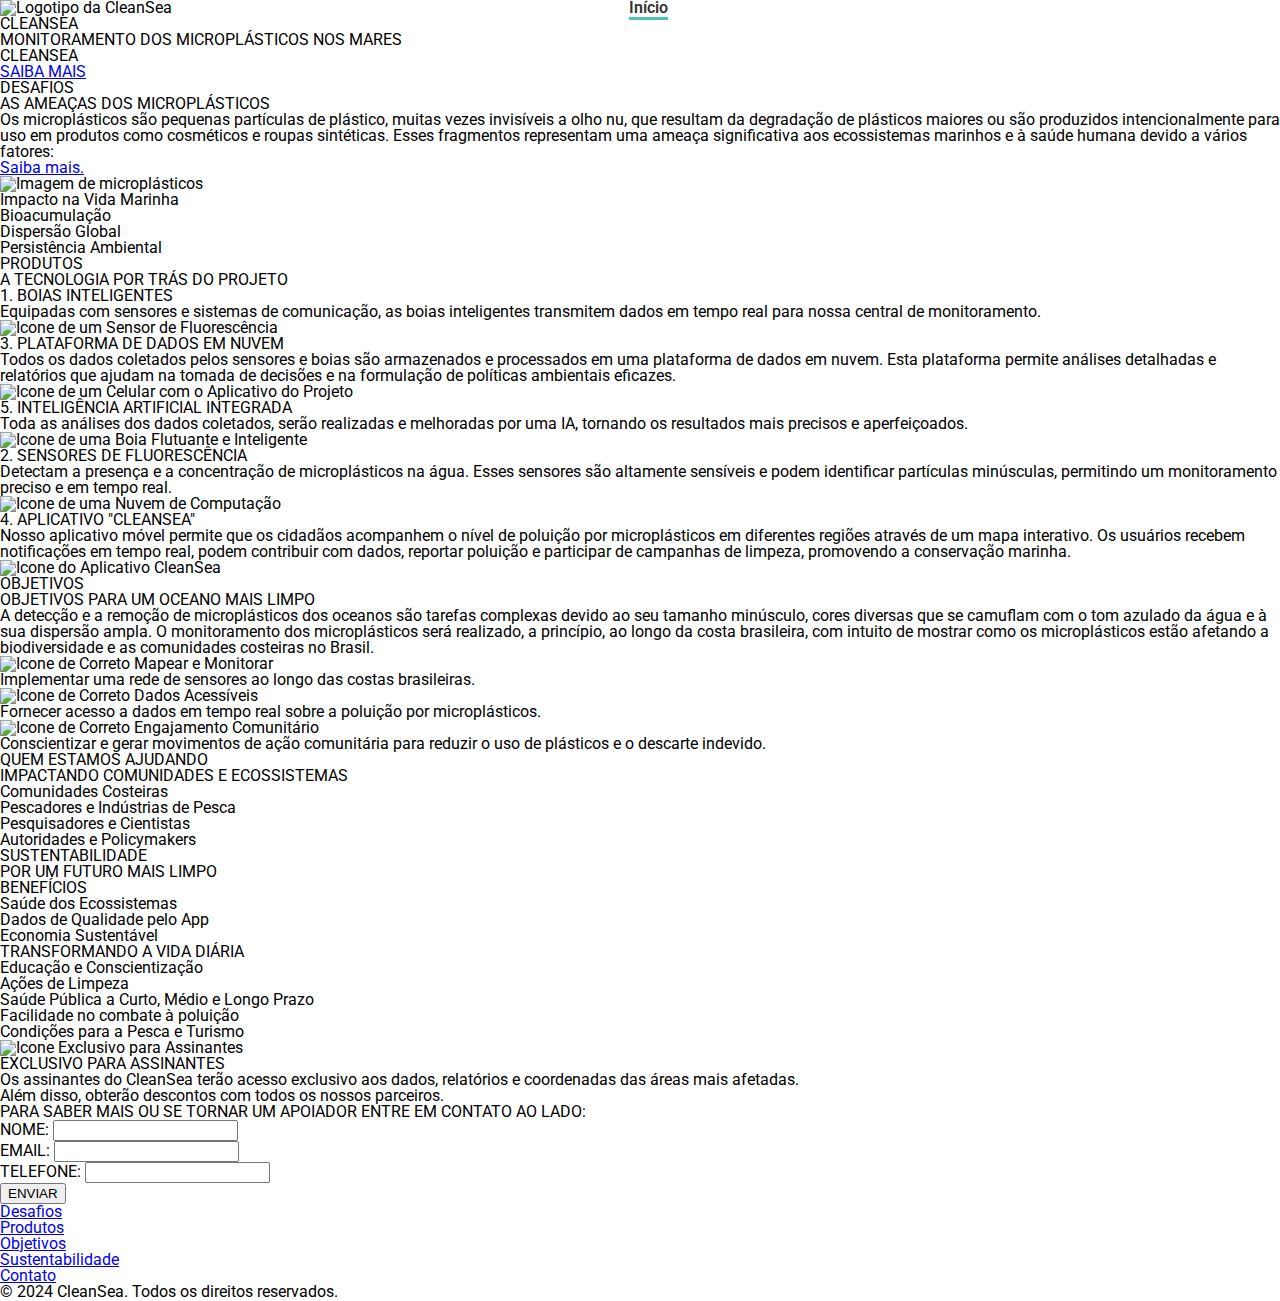
==== src/pages/home/index.html @ 9c408229 "Merge branch 'Lorran'" ====
<!DOCTYPE html>
<html lang="pt-br">
<head>
    <meta charset="UTF-8">
    <meta name="viewport" content="width=device-width, initial-scale=1.0">
    <title>CleanSea</title>

    <link rel="stylesheet" href="https://cdnjs.cloudflare.com/ajax/libs/font-awesome/6.5.2/css/all.min.css" integrity="sha512-SnH5WK+bZxgPHs44uWIX+LLJAJ9/2PkPKZ5QiAj6Ta86w+fsb2TkcmfRyVX3pBnMFcV7oQPJkl9QevSCWr3W6A==" crossorigin="anonymous" referrerpolicy="no-referrer" />

    <script src="https://cdnjs.cloudflare.com/ajax/libs/jquery/3.7.1/jquery.min.js" integrity="sha512-v2CJ7UaYy4JwqLDIrZUI/4hqeoQieOmAZNXBeQyjo21dadnwR+8ZaIJVT8EE2iyI61OV8e6M8PP2/4hpQINQ/g==" crossorigin="anonymous" referrerpolicy="no-referrer"></script>

    <link rel="stylesheet" href="index.css">
    <link rel="stylesheet" href="/public/css/global.css">
    <link rel="stylesheet" href="/public/css/fonts.css">


</head>

<body>

    <header>
        <div class="header__container">
            <nav id="navbar">
                    <div class="nav__image">
                        <img class="nav-logo"  src="/public/assets/images/logotipo-cleanSea.svg" alt="Logotipo da CleanSea">
                    </div>
                    
                    <ul id="nav__list">
                        <li class="nav-item active">
                            <a href="#home" class="nav-link">Início</a>
                        </li>
                        <li class="nav-item">
                            <a href="#desafios" class="nav-link">Desafios</a>
                        </li>
                        <li class="nav-item">
                            <a href="#produtos" class="nav-link">Produtos</a>
                        </li>
                        <li class="nav-item">
                            <a href="#objetivos" class="nav-link">Objetivos</a>
                        </li>
                        <li class="nav-item">
                            <a href="#sustentabilidade" class="nav-link">Sustentabilidade</a>
                        </li>
                        <li class="nav-item">
                            <a href="#contato" class="nav-link">Contato</a>
                        </li>
                    </ul>

                    <button id="mobile__btn">
                        <i class="fa-solid fa-bars"></i>
                    </button>
               
            </nav>

            <div id="mobile__menu">
                <ul id="mobile__nav__list">
                    <li class="nav-item">
                        <a href="#home" class="nav-link">Início</a>
                    </li>
                    <li class="nav-item">
                        <a href="#desafios" class="nav-link">Desafios</a>
                    </li>
                    <li class="nav-item">
                        <a href="#produtos" class="nav-link">Produtos</a>
                    </li>
                    <li class="nav-item">
                        <a href="#objetivos" class="nav-link">Objetivos</a>
                    </li>
                    <li class="nav-item">
                        <a href="#sustentabilidade" class="nav-link">Sustentabilidade</a>
                    </li>
                    <li class="nav-item">
                        <a href="#contato" class="nav-link">Contato</a>
                    </li>
                </ul>

            </div>

            <div class="header__container__title">
                <h1>CLEANSEA</h1>
                <h3>MONITORAMENTO DOS MICROPLÁSTICOS NOS MARES</h3>
                <h2>CLEANSEA</h2>

                <ul>
                    <li class="header__click">
                        <a href="#contato">SAIBA MAIS</a>
                    </li>
                </ul>

            </div>

        </div>

    </header>

    <main>

        <div class="main__container">

            <section id="desafios" class="section__desafios">

                <div class="section__desafios__container">
                    <div class="desafios__container-titles">
                        <h2 class="desafios-title">DESAFIOS</h2>
                        <h3 class="desafios-subtitle">AS AMEAÇAS DOS MICROPLÁSTICOS</h3>
                    </div>
                
                    <div class="desafios__container-text">
                        <div class="desafios-text">
                            <p>Os <span class="highlight">microplásticos</span> são <span class="highlight">pequenas partículas</span> de plástico, muitas vezes <span class="highlight">invisíveis</span> a olho nu, que resultam da degradação de plásticos maiores ou são produzidos intencionalmente para uso em produtos como cosméticos e roupas sintéticas. Esses fragmentos representam uma <span class="highlight">ameaça significativa</span> aos <span class="highlight">ecossistemas marinhos</span> e à <span class="highlight">saúde humana</span> devido a vários fatores:</p>
                            <a href="https://mundoeducacao.uol.com.br/quimica/microplasticos.htm" class="learn-more">Saiba mais.</a>
                        </div>

                        <div class="desafios__container-image">
                            <img src="/public/assets/images/microplasticos.jpg" alt="Imagem de microplásticos">
                        </div>
                    </div>

                    <div class="desafios__container-circles">
                        <div class="desafios-circle">Impacto na Vida Marinha</div>
                        <div class="desafios-circle">Bioacumulação</div>
                        <div class="desafios-circle">Dispersão Global</div>
                        <div class="desafios-circle">Persistência Ambiental</div>
                    </div>
                </div>
            </section>

            <section id="produtos" class="section__produtos">
                <div class="section__produtos__container">
                    <div class="produtos__container-titles">
                        <h2 class="produtos-title">PRODUTOS</h2>
                        <h3 class="produtos-subtitle">A TECNOLOGIA POR TRÁS DO PROJETO</h3>
                    </div>
                    
                    <div class="produtos__content">
                        <div class="produtos__left">
                            <div class="produtos__left-item">
                                <h4>1. BOIAS INTELIGENTES</h4>
                                <p>Equipadas com <span class="highlight">sensores</span> e <span class="highlight">sistemas de comunicação</span>, as <span class="highlight">boias inteligentes</span> transmitem dados em tempo real para nossa central de monitoramento.</p>
                            </div>

                            <div class="produtos__left-image">
                                <img src="/public/assets/images/sensor-de-fluorescencia.svg" alt="Ícone de um Sensor de Fluorescência">
                            </div>

                            <div class="produtos__left-item">
                                <h4>3. PLATAFORMA DE DADOS EM NUVEM</h4>
                                <p>Todos os <span class="highlight">dados coletados</span> pelos sensores e boias são <span class="highlight">armazenados e processados</span> em uma plataforma de dados em nuvem. Esta plataforma permite análises detalhadas e relatórios que ajudam na tomada de decisões e na formulação de políticas ambientais eficazes.</p>
                            </div>

                            <div class="produtos__left-image">
                                <img src="/public/assets/images/aplicativo-do-projeto.svg" alt="Ícone de um Celular com o Aplicativo do Projeto">
                            </div>

                            <div class="produtos__left-item">
                                <h4>5. INTELIGÊNCIA ARTIFICIAL INTEGRADA</h4>
                                <p>Toda as análises dos dados coletados, serão realizadas e melhoradas por uma IA, tornando os resultados mais precisos e aperfeiçoados.</p>
                            </div>
                        </div>

                        <div class="produtos__divider"></div>

                        <div class="produtos__right">
                            <div class="produtos__right-image">
                                <img src="/public/assets/images/boia-flutuante.svg" alt="Ícone de uma Boia Flutuante e Inteligente">
                            </div>

                            <div class="produtos__right-item">
                                <h4>2. SENSORES DE FLUORESCÊNCIA</h4>
                                <p>Detectam a <span class="highlight">presença</span> e a <span class="highlight">concentração</span> de microplásticos na água. Esses sensores são altamente <span class="highlight">sensíveis</span> e podem identificar <span class="highlight">partículas minúsculas</span>, permitindo um monitoramento preciso e em tempo real.</p>
                            </div>

                            <div class="produtos__right-image">
                                <img src="/public/assets/images/nuvem-de-computacao.svg" alt="Ícone de uma Nuvem de Computação">
                            </div>

                            <div class="produtos__right-item">
                                <h4>4. APLICATIVO "CLEANSEA"</h4>
                                <p>Nosso <span class="highlight">aplicativo móvel</span> permite que os cidadãos acompanhem o <span class="highlight">nível de poluição</span> por microplásticos em <span class="highlight">diferentes regiões</span> através de um <span class="highlight">mapa interativo</span>. Os usuários recebem notificações em tempo real, podem contribuir com dados, reportar poluição e participar de campanhas de limpeza, promovendo a conservação marinha.</p>
                            </div>

                            <div class="produtos__right-image">
                                <img src="/public/assets/images/aplicativo-do-projeto.svg" alt="Ícone do Aplicativo CleanSea">
                            </div>

                        </div>

                    </div>

                </div>

            </section>

            <section id="objetivos" class="section__objetivos">
                <div class="section__objetivos__titles">
                    <h2 class="objetivos-title">OBJETIVOS</h2>
                    <h3 class="objetivos-subtitle">OBJETIVOS PARA UM OCEANO MAIS LIMPO</h3>
                </div>

                <div class="section__objetivos__container">
                    <p class="objetivo-description">
                        A <span class="highlight">detecção</span> e a <span class="highlight">remoção</span> de <span class="highlight">microplásticos</span> dos oceanos são tarefas complexas devido ao seu <span class="highlight">tamanho minúsculo</span>, cores diversas que se camuflam com o tom azulado da água e à sua dispersão ampla. O monitoramento dos microplásticos será realizado, a princípio, ao longo da <span class="highlight">costa brasileira</span>, com intuito de mostrar como os <span class="highlight">microplásticos</span> estão afetando a <span class="highlight">biodiversidade</span> e as comunidades costeiras no Brasil.
                    </p>

                    <div class="objetivos__content">
                        <div class="objetivo__text">
                            <p class="objetivo-title"><span class="icone__correto"><img src="/public/assets/images/assinale-dentro-do-circulo.svg" alt="Icone de Correto"></span> Mapear e Monitorar</p>

                            <p class="objetivo-description">Implementar uma rede de sensores ao longo das costas brasileiras.</p>
                        </div>

                        <div class="objetivo__text">
                            <p class="objetivo-title"><span class="icone__correto"><img src="/public/assets/images/assinale-dentro-do-circulo.svg" alt="Icone de Correto"></span> Dados Acessíveis</p>

                            <p class="objetivo-description">Fornecer acesso a dados em tempo real sobre a poluição por microplásticos.</p>
                        </div>
                        
                        <div class="objetivo__text">
                            <p class="objetivo-title"><span class="icone__correto"><img src="/public/assets/images/assinale-dentro-do-circulo.svg" alt="Icone de Correto"></span> Engajamento Comunitário</p>

                            <p class="objetivo-description">Conscientizar e gerar movimentos de ação comunitária para reduzir o uso de plásticos e o descarte indevido.</p>
                        </div>
                    </div>
                </div>
            </section>


            <section id="public" class="section__public">
                <div class="section__public__titles">
                    <h2 class="public-title">QUEM ESTAMOS AJUDANDO</h2>
                    <h3 class="public-subtitle">IMPACTANDO COMUNIDADES E ECOSSISTEMAS</h3>
                </div>

                <div class="section__public__container">
                    <div class="public-item">Comunidades Costeiras</div>
                    <div class="public-item">Pescadores e Indústrias de Pesca</div>
                    <div class="public-item">Pesquisadores e Cientistas</div>
                    <div class="public-item">Autoridades e Policymakers</div>
                </div>
            </section>

            <section id="sustentabilidade" class="section__sustentabilidade">
                <div class="secton__sustentabilidade__titles">
                    <h2 class="sustentabilidade-title">SUSTENTABILIDADE</h2>
                    <h3 class="sustentabilidade-subtitle">POR UM FUTURO MAIS LIMPO</h3>
                </div>

                <div class="section__sustentabilidade__container">
                    <div class="sustentabilidade__content-beneficios">
                        <h4 class="sustentabilidade__beneficios-title">BENEFÍCIOS</h4>
                        <div class="beneficio-item">Saúde dos Ecossistemas</div>
                        <div class="beneficio-item">Dados de Qualidade pelo App</div>
                        <div class="beneficio-item">Economia Sustentável</div>
                    </div>

                    <div class="sustentabilidade__content-vidadiaria">
                        <h4 class="sustentabilidade__content-vidadiaria-title">TRANSFORMANDO A VIDA DIÁRIA</h4>
                        <div class="vidadiaria-item">Educação e Conscientização</div>
                        <div class="vidadiaria-item">Ações de Limpeza</div>
                        <div class="vidadiaria-item">Saúde Pública a Curto, Médio e Longo Prazo</div>
                    </div>

                    <div class="sustentabilidade__outrosbeneficios">
                        <div class="outrobeneficio-item">Facilidade no combate à poluição</div>
                        <div class="outrobeneficio-item">Condições para a Pesca e Turismo</div>
                    </div>
                </div>
            </section>

            <section id="contato" class="section__contato">
                <div class="section__contato__container">
                    <div class="contato__content-texts">
                        <div class="contato__title">
                            <img src="/public/assets/images/coroa.svg" alt="Ícone Exclusivo para Assinantes">
                            <h2 class="contato-title">EXCLUSIVO PARA ASSINANTES</h2>
                        </div>
                        <p class="contato-text">
                            Os assinantes do CleanSea terão acesso exclusivo aos dados, relatórios e coordenadas das áreas mais afetadas.
                        </p>
                        <p class="contato-text">
                            Além disso, obterão descontos com todos os nossos parceiros.
                        </p>
                        <p class="contato-text">
                            PARA SABER MAIS OU SE TORNAR UM APOIADOR ENTRE EM CONTATO AO LADO:
                        </p>
                    </div>

                    <div class="contato__content-form">
                        <form class="contato__form">
                            <div class="form-group">
                                <label for="nome" class="form-label">NOME:</label>
                                <input type="text" id="nome" class="form-input">
                            </div>

                            <div class="form-group">
                                <label for="email" class="form-label">EMAIL:</label>
                                <input type="email" id="email" class="form-input">
                            </div>

                            <div class="form-group">
                                <label for="telefone" class="form-label">TELEFONE:</label>
                                <input type="tel" id="telefone" class="form-input">
                            </div>

                            <div class="form-group">
                                <button type="submit" class="form-button">ENVIAR</button>
                            </div>

                        </form>

                    </div>

                </div>

            </section>

        </div>

    </main>


    <footer>
        <div class="footer__container">
            <div class="footer__container__nav">
                <ul class="footer__nav">
                    <li><a href="#desafios">Desafios</a></li>
                    <li><a href="#produtos">Produtos</a></li>
                    <li><a href="#objetivos">Objetivos</a></li>
                    <li><a href="#sustentabilidade">Sustentabilidade</a></li>
                    <li><a href="#contato">Contato</a></li>
                </ul>
            </div>

            <p>© 2024 CleanSea. Todos os direitos reservados.</p>
        </div>
        
    </footer>


    <script type="text/javascript" src="/public/javascript/script.js"></script>
</body>

</html>
---- src/pages/home/index.css ----
/* html, body {
    height: 100%;
    width: 100%;
}


body {
    display: flex;
    flex-direction: column;
    align-items: center; 
    min-height: 100vh;
}

.header__nav {
    margin: 7px 15px; 
    padding: 10px;
    display: flex;
    justify-content: space-between;
    position: relative; 
    z-index: 1; 
    display: flex;
}
.header__nav__image {
    width: 180px;
}

.header__nav__image-logo {
    width: 100%;
    height: auto;
}

.header__nav-menu {
    display: flex;
    align-items: center;
    flex-wrap: wrap;
    gap: 40px;
    list-style: none;
}

.header__nav-menu li a {
    text-decoration: none;
    font-size: 1.0rem;
    line-height: 14px;
    color: #ffffff;
    transition: color 0.3s;

}

ul a:hover {
    color: #1b1d1c;
}



header {
    width: 100%;
    height: auto;
    max-width: 1920px; 
    min-width: 320px;
    display: flex;
    flex-direction: column;
    justify-content: space-between;
    box-sizing: border-box;
}
    

.header__container {
    width: 100%;
    height: 950px;
    max-width: 1920px;
    background-image: url(/public/assets/images/header__banner-image-sea.jpg);
    background-size: cover;
    background-position: center; 
    background-repeat: no-repeat; 
    position: relative; 
    box-sizing: border-box;
}


.header__container__title, .header__container__more-click a{
    text-decoration: none;
    display: flex;
    flex-direction: column;
    align-items: center;
    justify-content: center;
    color: white;
    
}


.header__container__title {
    margin-top: 18%;
    box-sizing: border-box;
}


.header__container__title h1 {
    font-size: 5rem;
    font-weight: 600;
    text-shadow: 10px 10px 10px rgba(0, 0, 0, 0.25);
}


.header__container__title h2 {
    margin-top: -30px;
    font-size: 5rem;
    font-weight: 600;
    text-shadow: 10px 10px 10px rgba(0, 0, 0, 0.25);
    color: rgba(255, 255, 255, 0.7);
    filter: blur(2px);
}


.header__container__title h3 {
    position: relative;
    margin-top: -5px;
    font-size: 0.8rem;
    font-weight: 600;
    text-shadow: 10px 10px 10px rgba(0, 0, 0, 0.25);
    color: white;
    z-index: 1;
}



.header__container__more-click {
    display: flex;
    align-items: center;
    margin-top: 180px;
    margin-bottom: 10px;
}


.header__container__more-click a{
    color: white;
    padding: 15px 25px;
    background-color: #4BC0B5;
    border-radius: 20px;
    font-weight: 500;
    text-decoration: none;
    transition: color 0.3s;
}


.header__container__more li, a:hover {
    background-color: white;
    color: #4BC0B5;
} */



header {
    width: 100%;
    padding: 28px 8%;
}

#navbar {
    width: 100%;
    display: flex;
    align-items: center;
    justify-content: space-between;
}

.nav__image {
    width: 185px;
}

.nav-logo {
    width: 100%;
}

#nav__list {
    display: flex;
    list-style: none;
    gap: 48px;
}

.nav-item a {
    text-decoration: none;
    color: white;
    font-weight: 600;
}


.nav-item.active a {
    color: rgb(51, 51, 51);
    border-bottom: 3px solid #4BC0B5;
}

#mobile__btn {
    display: none;
}


#mobile__menu {
    display: none;
}


@media screen and (max-width: 1170px) {
    #nav__list {
        display: none;

    }

    #mobile__btn {
        display: block;
        border: none;
        background-color: transparent;
        font-size: 1.7rem;
        cursor: pointer;
    }
    
}
---- public/css/global.css ----
/* http://meyerweb.com/eric/tools/css/reset/ 
   v2.0 | 20110126
   License: none (public domain)
*/

html, body, div, span, applet, object, iframe,
h1, h2, h3, h4, h5, h6, p, blockquote, pre,
a, abbr, acronym, address, big, cite, code,
del, dfn, em, img, ins, kbd, q, s, samp,
small, strike, strong, sub, sup, tt, var,
b, u, i, center,
dl, dt, dd, ol, ul, li,
fieldset, form, label, legend,
table, caption, tbody, tfoot, thead, tr, th, td,
article, aside, canvas, details, embed, 
figure, figcaption, footer, header, hgroup, 
menu, nav, output, ruby, section, summary,
time, mark, audio, video {
    margin: 0;
    padding: 0;
    border: 0;
    font-size: 100%;
    font: inherit;
    vertical-align: baseline;
}
/* HTML5 display-role reset for older browsers */
article, aside, details, figcaption, figure, 
footer, header, hgroup, menu, nav, section {
    display: block;
}
body {
    line-height: 1;
}
ol, ul {
    list-style: none;
}
blockquote, q {
    quotes: none;
}
blockquote:before, blockquote:after,
q:before, q:after {
    content: '';
    content: none;
}
table {
    border-collapse: collapse;
    border-spacing: 0;
}


body {
    font-family: "Roboto", sans-serif;
    background-color: white;
    box-sizing: border-box;
}
---- public/css/fonts.css ----
@import url('https://fonts.googleapis.com/css2?family=Roboto:ital,wght@0,100;0,300;0,400;0,500;0,700;0,900;1,100;1,300;1,400;1,500;1,700;1,900&display=swap');
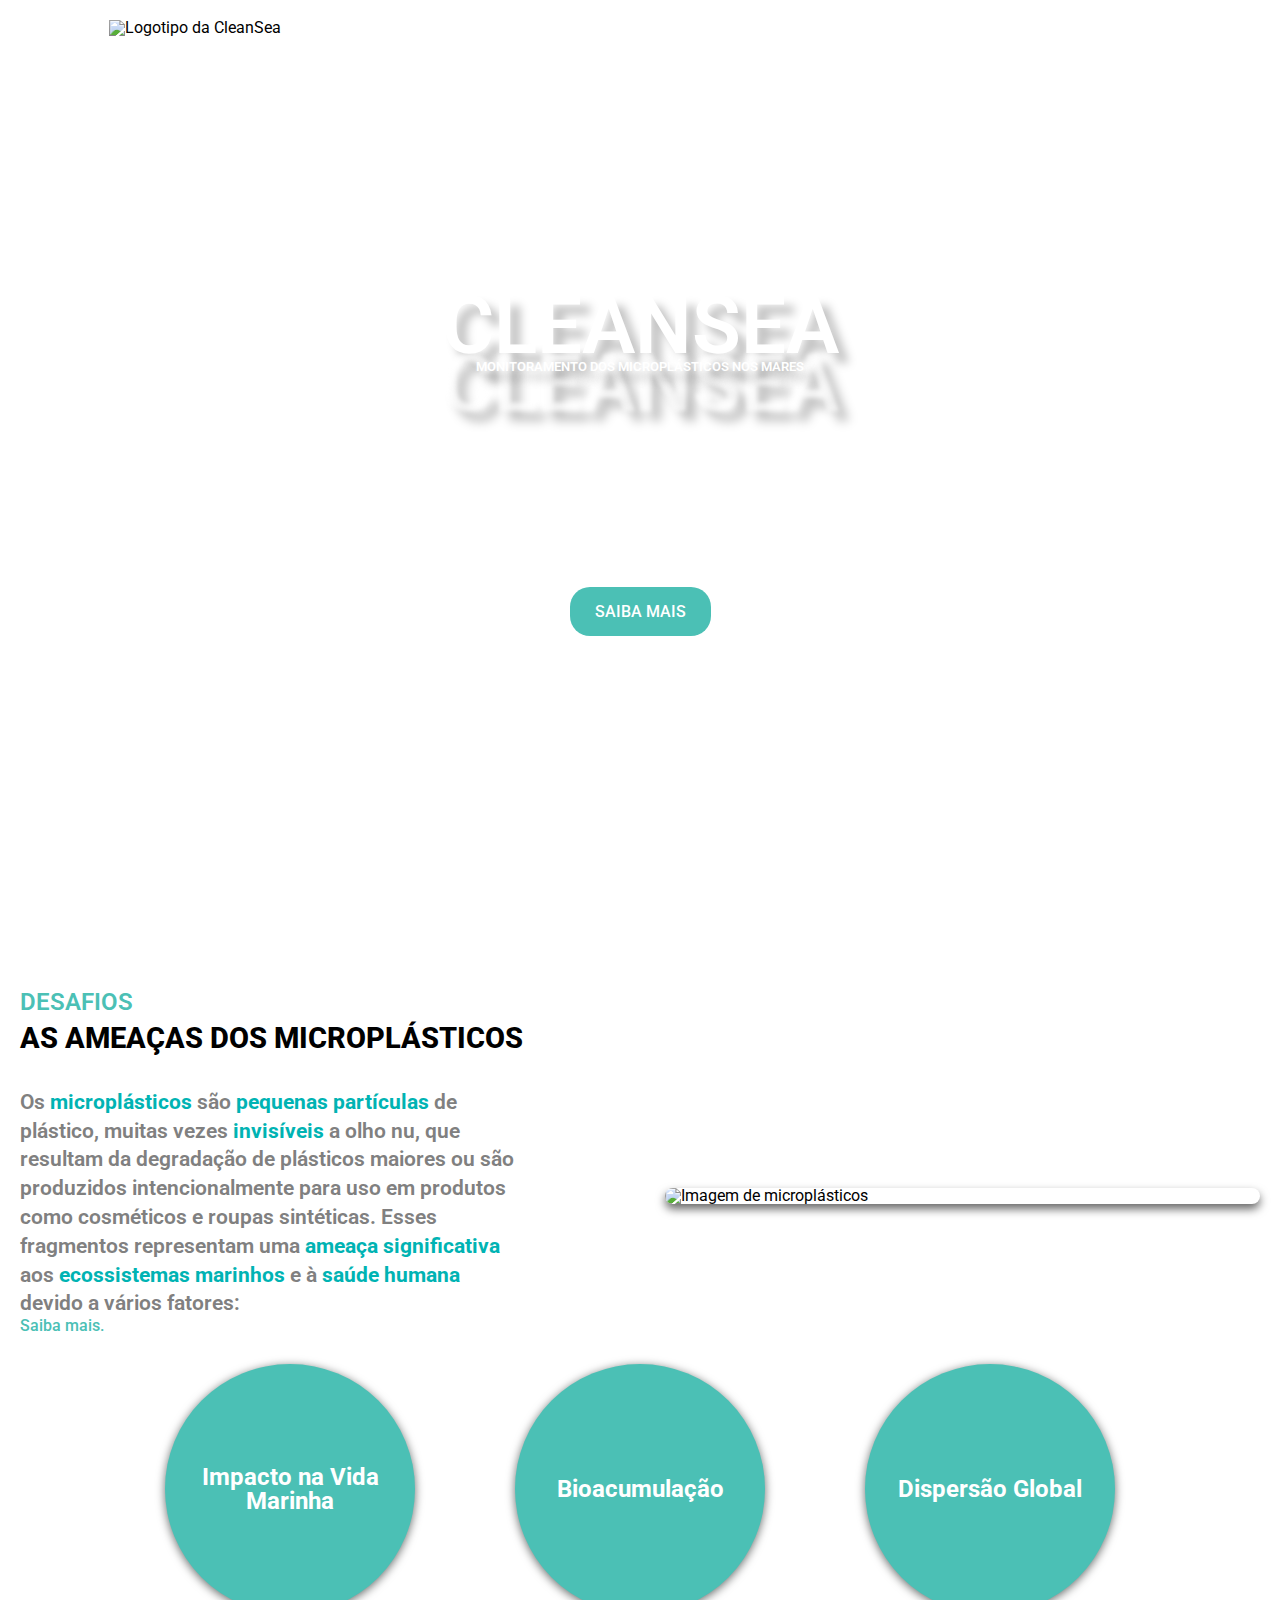
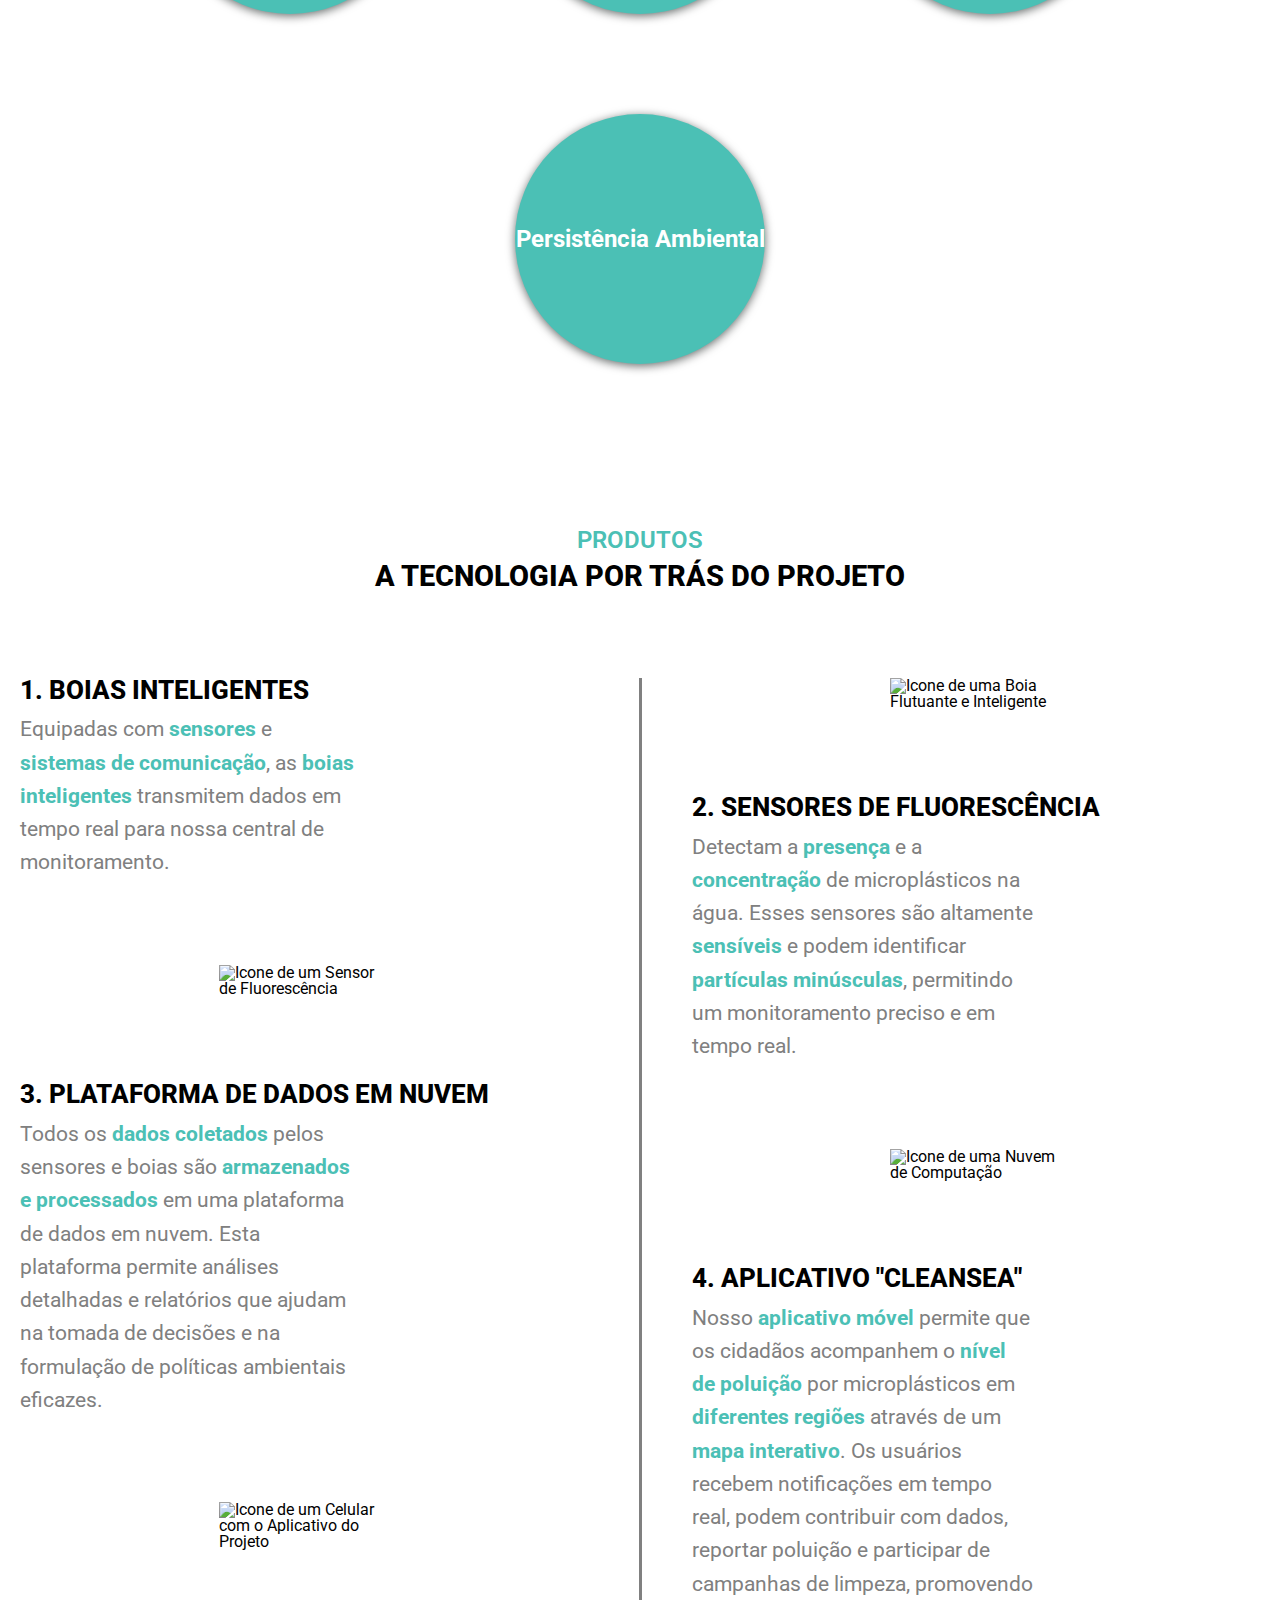
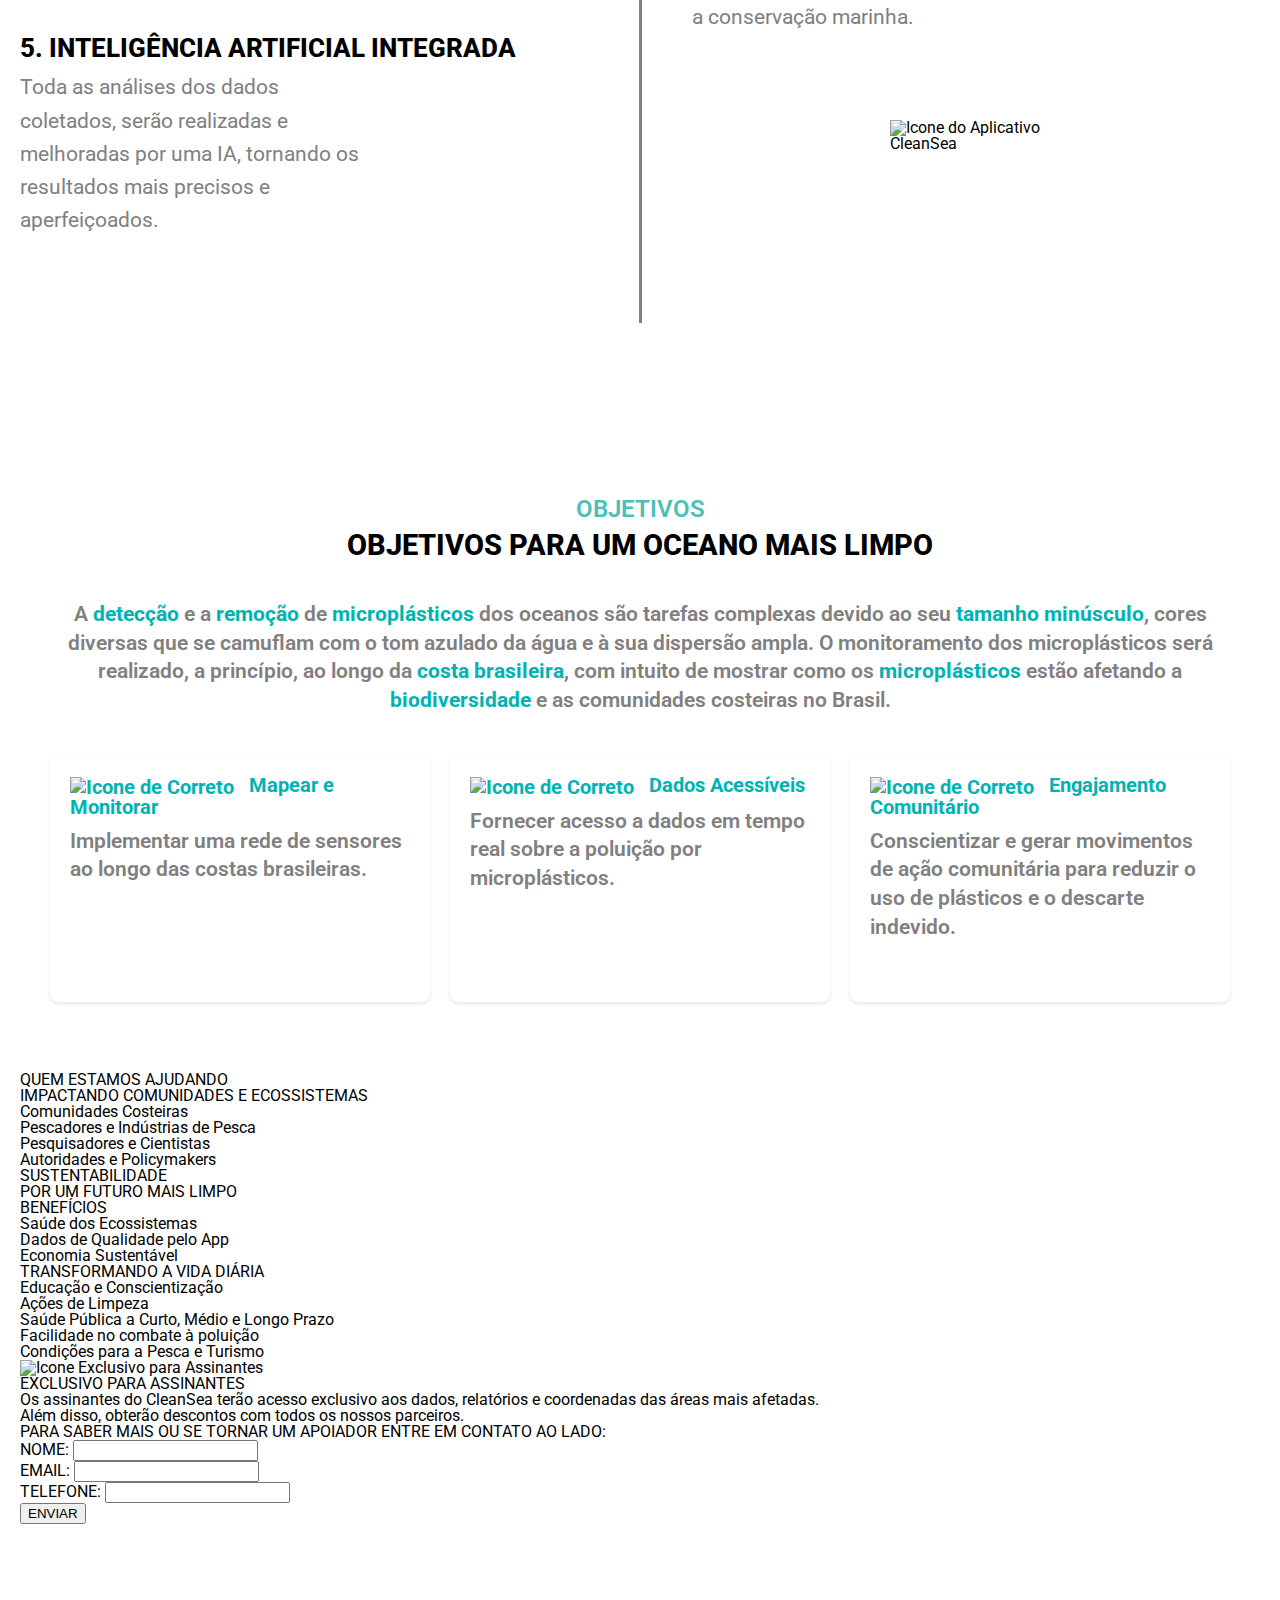
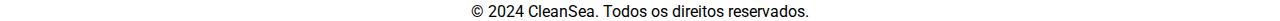
==== commit b0c1bc50: "Estilizando as sections" ====
--- a/src/pages/home/index.html
+++ b/src/pages/home/index.html
@@ -21,74 +21,49 @@
     <header>
         <div class="header__container">
             <nav id="navbar">
-                    <div class="nav__image">
-                        <img class="nav-logo"  src="/public/assets/images/logotipo-cleanSea.svg" alt="Logotipo da CleanSea">
-                    </div>
+                <div class="nav__image">
+                    <img class="nav-logo"  src="/public/assets/images/logotipo-cleanSea.svg" alt="Logotipo da CleanSea">
+                </div>
                     
-                    <ul id="nav__list">
-                        <li class="nav-item active">
-                            <a href="#home" class="nav-link">Início</a>
-                        </li>
-                        <li class="nav-item">
-                            <a href="#desafios" class="nav-link">Desafios</a>
-                        </li>
-                        <li class="nav-item">
-                            <a href="#produtos" class="nav-link">Produtos</a>
-                        </li>
-                        <li class="nav-item">
-                            <a href="#objetivos" class="nav-link">Objetivos</a>
-                        </li>
-                        <li class="nav-item">
-                            <a href="#sustentabilidade" class="nav-link">Sustentabilidade</a>
-                        </li>
-                        <li class="nav-item">
-                            <a href="#contato" class="nav-link">Contato</a>
-                        </li>
-                    </ul>
-
-                    <button id="mobile__btn">
-                        <i class="fa-solid fa-bars"></i>
-                    </button>
-               
+                <ul id="nav__list">
+                    <li class="nav-item">
+                        <a href="#home" class="nav-link">Início</a>
+                    </li>
+                    <li class="nav-item">
+                        <a href="#desafios" class="nav-link">Desafios</a>
+                    </li>
+                    <li class="nav-item">
+                        <a href="#produtos" class="nav-link">Produtos</a>
+                    </li>
+                    <li class="nav-item">
+                        <a href="#objetivos" class="nav-link">Objetivos</a>
+                    </li>
+                    <li class="nav-item">
+                        <a href="#sustentabilidade" class="nav-link">Sustentabilidade</a>
+                    </li>
+                    <li class="nav-item">
+                        <a href="#contato" class="nav-link">Contato</a>
+                    </li>
+                </ul>
+
             </nav>
 
-            <div id="mobile__menu">
-                <ul id="mobile__nav__list">
-                    <li class="nav-item">
-                        <a href="#home" class="nav-link">Início</a>
-                    </li>
-                    <li class="nav-item">
-                        <a href="#desafios" class="nav-link">Desafios</a>
-                    </li>
-                    <li class="nav-item">
-                        <a href="#produtos" class="nav-link">Produtos</a>
-                    </li>
-                    <li class="nav-item">
-                        <a href="#objetivos" class="nav-link">Objetivos</a>
-                    </li>
-                    <li class="nav-item">
-                        <a href="#sustentabilidade" class="nav-link">Sustentabilidade</a>
-                    </li>
-                    <li class="nav-item">
-                        <a href="#contato" class="nav-link">Contato</a>
+
+            <div class="header__texts">
+                <div class="header__title">
+                    <h1>CLEANSEA</h1>
+                    <h3>MONITORAMENTO DOS MICROPLÁSTICOS NOS MARES</h3>
+                    <h2>CLEANSEA</h2>
+                </div>
+
+                <ul class="header__click">
+                    <li class="click-item">
+                        <a href="#contato">SAIBA MAIS</a>
                     </li>
                 </ul>
 
             </div>
 
-            <div class="header__container__title">
-                <h1>CLEANSEA</h1>
-                <h3>MONITORAMENTO DOS MICROPLÁSTICOS NOS MARES</h3>
-                <h2>CLEANSEA</h2>
-
-                <ul>
-                    <li class="header__click">
-                        <a href="#contato">SAIBA MAIS</a>
-                    </li>
-                </ul>
-
-            </div>
-
         </div>
 
     </header>
@@ -100,21 +75,24 @@
             <section id="desafios" class="section__desafios">
 
                 <div class="section__desafios__container">
-                    <div class="desafios__container-titles">
+                    <div class="desafios__titles">
                         <h2 class="desafios-title">DESAFIOS</h2>
                         <h3 class="desafios-subtitle">AS AMEAÇAS DOS MICROPLÁSTICOS</h3>
                     </div>
                 
-                    <div class="desafios__container-text">
+                    <div class="desafios__content-texts">
                         <div class="desafios-text">
                             <p>Os <span class="highlight">microplásticos</span> são <span class="highlight">pequenas partículas</span> de plástico, muitas vezes <span class="highlight">invisíveis</span> a olho nu, que resultam da degradação de plásticos maiores ou são produzidos intencionalmente para uso em produtos como cosméticos e roupas sintéticas. Esses fragmentos representam uma <span class="highlight">ameaça significativa</span> aos <span class="highlight">ecossistemas marinhos</span> e à <span class="highlight">saúde humana</span> devido a vários fatores:</p>
-                            <a href="https://mundoeducacao.uol.com.br/quimica/microplasticos.htm" class="learn-more">Saiba mais.</a>
-                        </div>
-
-                        <div class="desafios__container-image">
+
+                            <a class="learn-more" href="https://mundoeducacao.uol.com.br/quimica/microplasticos.htm" >Saiba mais.</a>
+                        </div>
+
+                        <div class="desafios__image">
                             <img src="/public/assets/images/microplasticos.jpg" alt="Imagem de microplásticos">
                         </div>
-                    </div>
+
+                    </div>
+
 
                     <div class="desafios__container-circles">
                         <div class="desafios-circle">Impacto na Vida Marinha</div>
@@ -122,7 +100,9 @@
                         <div class="desafios-circle">Dispersão Global</div>
                         <div class="desafios-circle">Persistência Ambiental</div>
                     </div>
-                </div>
+
+                </div>
+                
             </section>
 
             <section id="produtos" class="section__produtos">
@@ -337,7 +317,7 @@
     </footer>
 
 
-    <script type="text/javascript" src="/public/javascript/script.js"></script>
+    <script src="/public/javascript/script.js"></script>
 </body>
 
 </html>--- a/src/pages/home/index.css
+++ b/src/pages/home/index.css
@@ -1,4 +1,4 @@
-/* html, body {
+html, body {
     height: 100%;
     width: 100%;
 }
@@ -11,33 +11,37 @@
     min-height: 100vh;
 }
 
-.header__nav {
-    margin: 7px 15px; 
-    padding: 10px;
-    display: flex;
-    justify-content: space-between;
+
+#navbar {
+    padding: 20px;
+    display: flex;
+    justify-content: space-around;
     position: relative; 
     z-index: 1; 
-    display: flex;
-}
-.header__nav__image {
+}
+
+
+.nav__image {
     width: 180px;
 }
 
-.header__nav__image-logo {
-    width: 100%;
-    height: auto;
-}
-
-.header__nav-menu {
-    display: flex;
-    align-items: center;
-    flex-wrap: wrap;
-    gap: 40px;
+
+.nav-logo {
+    width: 100%;
+    height: auto;
+}
+
+
+#nav__list {
+    display: flex;
+    align-items: center;
+    gap: 60px;
     list-style: none;
 }
 
-.header__nav-menu li a {
+
+.nav-item li, a {
+    list-style: none;
     text-decoration: none;
     font-size: 1.0rem;
     line-height: 14px;
@@ -46,10 +50,21 @@
 
 }
 
-ul a:hover {
+
+.nav-item li, a:hover {
     color: #1b1d1c;
 }
 
+
+@media (max-width: 1170px) {
+    #navbar,
+    #nav__list {
+        display: flex;
+        flex-direction: column;
+        align-items: center;
+        gap: 10px
+    }
+}
 
 
 header {
@@ -77,8 +92,17 @@
 }
 
 
-.header__container__title, .header__container__more-click a{
-    text-decoration: none;
+.header__texts {
+    display: flex;
+    flex-direction: column;
+    justify-content: space-around;
+    align-items: center;
+    box-sizing: border-box;
+
+}
+
+
+.header__title, .header__click {
     display: flex;
     flex-direction: column;
     align-items: center;
@@ -88,20 +112,21 @@
 }
 
 
-.header__container__title {
+.header__title {
     margin-top: 18%;
-    box-sizing: border-box;
-}
-
-
-.header__container__title h1 {
+
+}
+
+
+.header__title h1 {
+    text-decoration: none;
     font-size: 5rem;
     font-weight: 600;
     text-shadow: 10px 10px 10px rgba(0, 0, 0, 0.25);
 }
 
 
-.header__container__title h2 {
+.header__title h2 {
     margin-top: -30px;
     font-size: 5rem;
     font-weight: 600;
@@ -111,7 +136,7 @@
 }
 
 
-.header__container__title h3 {
+.header__title h3 {
     position: relative;
     margin-top: -5px;
     font-size: 0.8rem;
@@ -122,8 +147,7 @@
 }
 
 
-
-.header__container__more-click {
+.header__click {
     display: flex;
     align-items: center;
     margin-top: 180px;
@@ -131,7 +155,7 @@
 }
 
 
-.header__container__more-click a{
+.header__click a{
     color: white;
     padding: 15px 25px;
     background-color: #4BC0B5;
@@ -142,73 +166,423 @@
 }
 
 
-.header__container__more li, a:hover {
+.header__click li, a:hover {
     background-color: white;
     color: #4BC0B5;
-} */
-
-
-
-header {
-    width: 100%;
-    padding: 28px 8%;
-}
-
-#navbar {
-    width: 100%;
-    display: flex;
-    align-items: center;
+}
+
+
+main {
+    max-width: 1920px;
+    margin: 0 auto;
+}
+
+
+.main__container {
+    padding: 0px 20px;
+}
+
+
+.section__desafios {
+    padding: 40px 0;
+    background: white;
+}
+
+
+.section__desafios__container {
+    width: 100%;
+    height: auto;
+    display: flex;
+    flex-direction: column;
+    justify-content: center;
+    align-items: flex-start;
+}
+
+
+.desafios__titles {
+    display: flex;
+    flex-direction: column;
+    justify-content: center;
+    align-items: flex-start;
+    margin-bottom: 35px;
+}
+
+
+.desafios-title {
+    font-size: 1.5rem;
+    font-weight: 600;
+    color: #4BC0B5;
+    text-transform: uppercase;
+    margin-bottom: 10px;
+}
+
+
+.desafios-subtitle {
+    font-size: 1.8rem;
+    font-weight: 800;
+    color: black;
+}
+
+
+.desafios__content-texts {
+    width: 100%;
+    display: flex;
+    flex-direction: row;
     justify-content: space-between;
-}
-
-.nav__image {
-    width: 185px;
-}
-
-.nav-logo {
-    width: 100%;
-}
-
-#nav__list {
-    display: flex;
-    list-style: none;
-    gap: 48px;
-}
-
-.nav-item a {
+    margin-bottom: 30px;
+    box-sizing: border-box;
+}
+
+
+.desafios-text {
+    width: 40%;
+}
+
+
+.desafios-text p {
+    font-size: 1.3rem;
+    font-weight: 600;
+    color: gray;
+    line-height: 1.8rem;
+}
+
+
+.highlight {
+    color: #4BC0B5;
+    font-weight: bold;
+}
+
+
+.learn-more {
+    margin-top: 40px;
+    color: #4BC0B5;
     text-decoration: none;
+    font-weight: 500;
+}
+
+
+.learn-more:hover {
+    text-decoration: underline;
+}
+
+
+.desafios__image {
+    width: 60%;
+    height: auto;
+    display: flex;
+    justify-content: flex-end;
+    align-items: center;
+    margin-bottom: 30px;
+    box-sizing: border-box;
+}
+
+
+.desafios__image img {
+    width: 80%;
+    height: auto;
+    border-radius: 10px;
+    box-shadow: 0 5px 10px rgba(0, 0, 0, 0.6);
+}
+
+
+.desafios__container-circles {
+    width: 100%;
+    display: flex;
+    justify-content: center;
+    gap: 100px;
+    flex-wrap: wrap;
+}
+
+
+.desafios-circle {
+    width: 250px;
+    height: 250px;
+    background: #4BC0B5;
     color: white;
-    font-weight: 600;
-}
-
-
-.nav-item.active a {
-    color: rgb(51, 51, 51);
-    border-bottom: 3px solid #4BC0B5;
-}
-
-#mobile__btn {
-    display: none;
-}
-
-
-#mobile__menu {
-    display: none;
-}
-
-
-@media screen and (max-width: 1170px) {
-    #nav__list {
-        display: none;
-
-    }
-
-    #mobile__btn {
-        display: block;
+    border-radius: 50%;
+    display: flex;
+    justify-content: center;
+    align-items: center;
+    text-align: center;
+    font-size: 1.5rem;
+    font-weight: 700;
+    box-shadow: 0 2px 10px rgba(0, 10, 8, 0.6);
+    transition: background 0.7s;
+}
+
+
+.desafios-circle:hover {
+    background-color: white;
+    color: #4BC0B5;
+    box-shadow: 0 2px 10px rgb(66, 173, 163);
+}
+
+@media (max-width: 1200px) {
+    .desafios__container-text {
+        display: flex;
+        flex-direction: column;
+        text-align: center;
+    }
+
+    .desafios-text {
+        margin-right: 0;
+        margin-bottom: 20px;
+    }
+
+    .desafios__content-texts {
+        display: flex;
+        flex-direction: column;
+    }
+
+    .desafios__container-circles {
+        flex-direction: column;
+        gap: 20px;
+        align-items: center;
+    }
+
+    .desafios-circle {
+        width: 150px;
+        height: 150px;
+        font-size: 16px;
+    }
+}
+
+
+
+
+.section__produtos {
+    padding: 10% 0;
+    background-color: white;
+}
+
+
+.section__produtos__container {
+    display: flex;
+    flex-direction: column;
+    align-items: center;
+    margin: 0 auto;
+}
+
+
+.produtos__container-titles {
+    text-align: center;
+    margin-bottom: 7%;
+}
+
+.produtos-title {
+    font-size: 1.5rem;
+    font-weight: 600;
+    color: #4BC0B5;
+    text-transform: uppercase;
+    margin-bottom: 10px;
+
+}
+
+.produtos-subtitle {
+    font-size: 1.8rem;
+    font-weight: 800;
+    color: black;
+
+}
+
+.produtos__content {
+    width: 100%;
+    display: flex;
+    flex-direction: row;
+    justify-content: space-between;
+}
+
+.produtos__left, .produtos__right {
+    width: 40%;
+    display: flex;
+    flex-direction: column;
+    flex: 1;
+    align-items: center;
+}
+
+.produtos__left-item, .produtos__right-item {
+    margin-bottom: 15%;
+    display: flex;
+    flex-direction: column;
+}
+
+.produtos__left h4, .produtos__right h4 {
+    width: 100%;
+    font-size: 1.6rem;
+    font-weight: 800;
+    color: black;
+    margin-bottom: 10px;
+}
+
+.produtos__left p, .produtos__right p {
+    width: 60%;
+    font-size: 1.3rem;
+    color: gray;
+    line-height: 1.6;
+}
+
+.produtos__left .highlight, .produtos__right .highlight {
+    color: #4BC0B5;
+}
+
+.produtos__left-image, .produtos__right-image {
+    width: 30%;
+    height: auto;
+    display: flex;
+    justify-content: center;
+    margin-bottom: 15%;
+}
+
+.produtos__left-image img, .produtos__right-image img {
+    width: 100%;
+    height: auto;
+}
+
+.produtos__divider {
+    border-left: 3px solid gray;
+    margin: 0 50px;
+}
+
+@media (max-width: 1200px) {
+    .produtos__content {
+        flex-direction: column;
+        align-items: center;
+    }
+
+    .produtos__divider {
         border: none;
-        background-color: transparent;
-        font-size: 1.7rem;
-        cursor: pointer;
-    }
-    
+        margin: 20px 0;
+        width: 100%;
+        height: 2px;
+        background-color: #ddd;
+    }
+
+    .produtos__left, .produtos__right {
+        align-items: center;
+        text-align: center;
+    }
+
+    .produtos__left-item, .produtos__right-item {
+        margin-bottom: 20px;
+    }
+}
+
+
+
+
+.section__objetivos {
+    padding: 50px 0;
+    background-color: white;
+    text-align: center;
+}
+
+.section__objetivos__titles {
+    margin-bottom: 40px;
+}
+
+.objetivos-title {
+    font-size: 1.5rem;
+    font-weight: 600;
+    color: #4BC0B5;
+    text-transform: uppercase;
+    margin-bottom: 10px;
+}
+
+.objetivos-subtitle {
+    font-size: 1.8rem;
+    font-weight: 800;
+    color: black;
+
+}
+
+.section__objetivos__container {
+    max-width: 1920px;
+    margin: 0 auto;
+    padding: 0 20px;
+}
+
+.objetivo-description {
+    font-size: 18px;
+    color: #333;
+    margin-bottom: 40px;
+    line-height: 1.6;
+}
+
+.highlight {
+    color: #00b3b3;
+    font-weight: bold;
+}
+
+.objetivos__content {
+    display: flex;
+    justify-content: space-between;
+    flex-wrap: wrap;
+}
+
+.objetivo__text {
+    flex: 1;
+    max-width: 30%;
+    margin: 0 10px 20px;
+    text-align: left;
+    background-color: white;
+    padding: 20px;
+    border-radius: 8px;
+    box-shadow: 0 2px 4px rgba(0, 0, 0, 0.1);
+}
+
+.objetivo__text img {
+    width: 24px;
+    height: 24px;
+    vertical-align: middle;
+    margin-right: 10px;
+}
+
+.objetivo-title {
+    font-size: 20px;
+    font-weight: bold;
+    color: #00b3b3;
+    margin-bottom: 10px;
+}
+
+.objetivo-description {
+    font-size: 1.3rem;
+    font-weight: 600;
+    color: gray;
+    line-height: 1.8rem;
+
+}
+
+
+@media (max-width: 1200px) {
+    .objetivos__content {
+        flex-direction: column;
+        align-items: center;
+    }
+
+    .objetivo__text {
+        max-width: 100%;
+        margin: 10px 0;
+    }
+}
+
+@media (max-width: 768px) {
+    .objetivos-title {
+        font-size: 28px;
+    }
+
+    .objetivos-subtitle {
+        font-size: 20px;
+    }
+
+    .objetivo-description {
+        font-size: 16px;
+    }
+
+    .objetivo-title {
+        font-size: 18px;
+    }
+
+    .objetivo-description {
+        font-size: 14px;
+    }
 }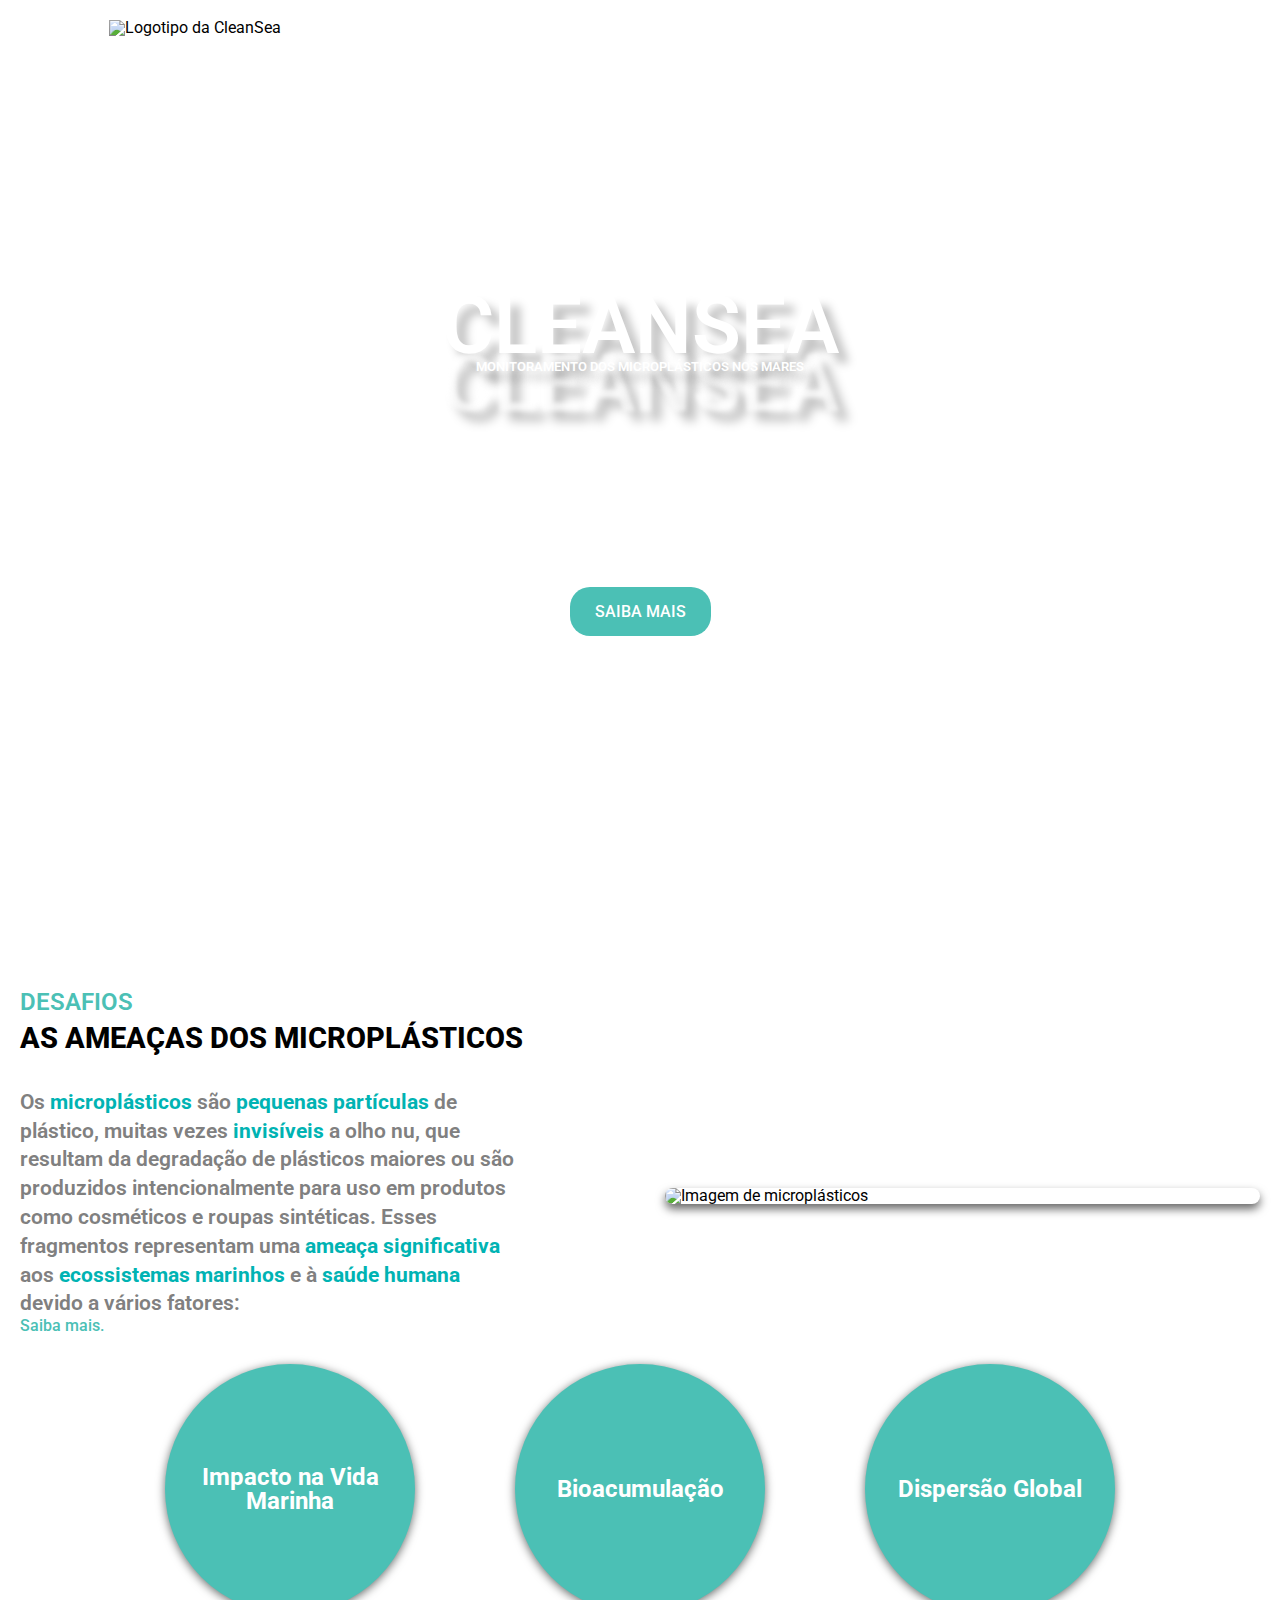
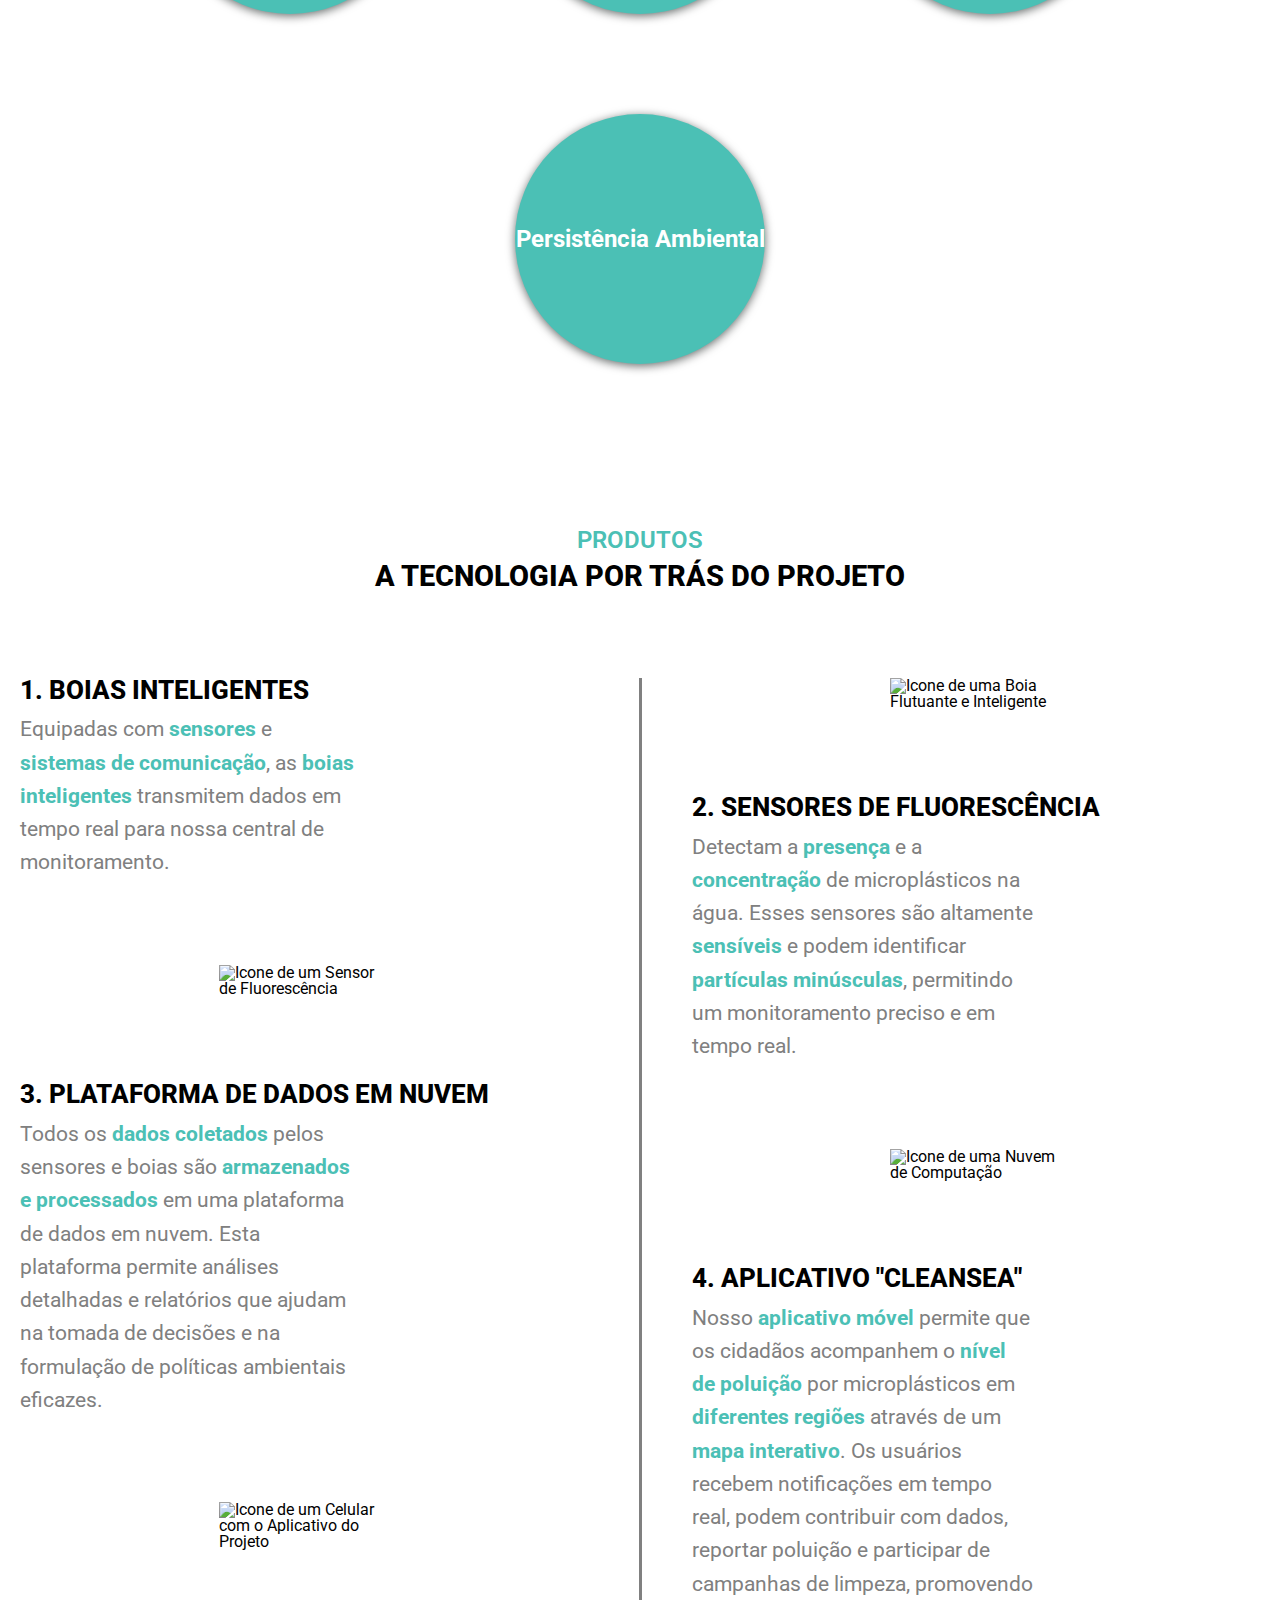
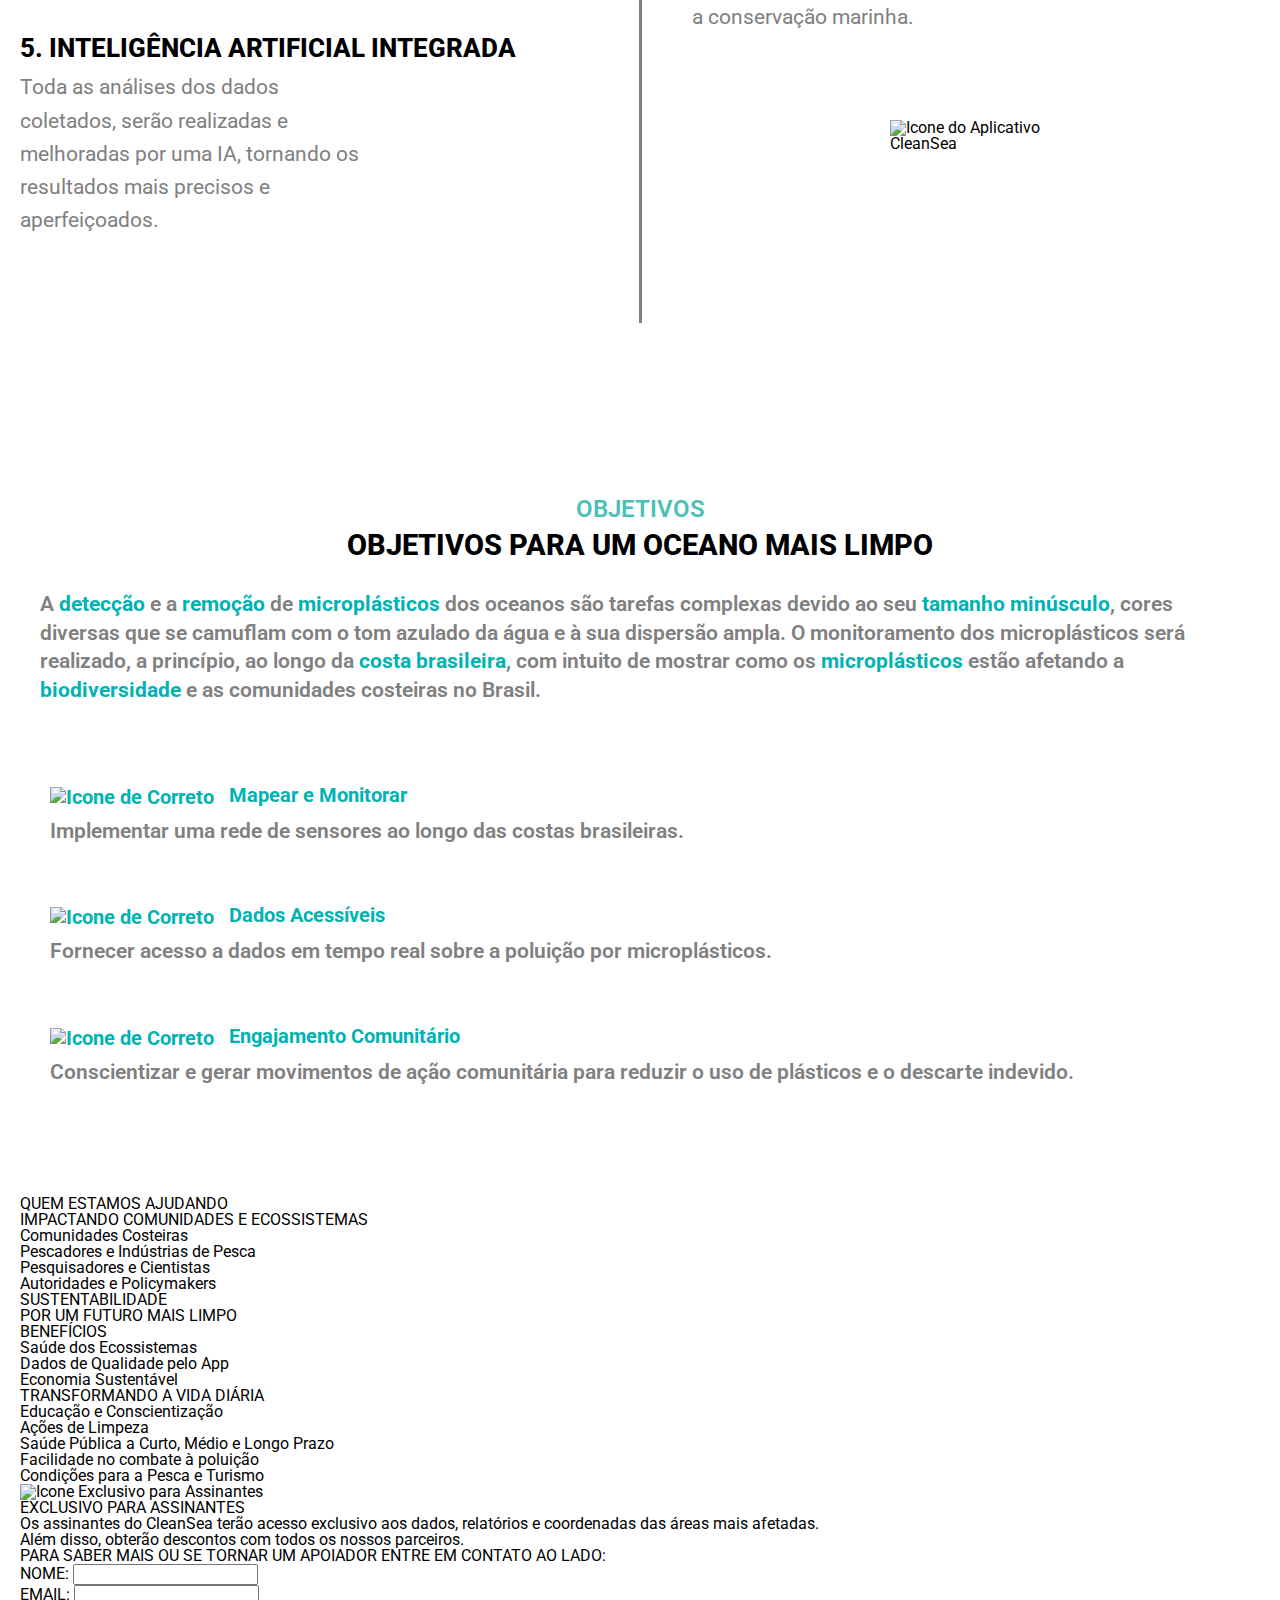
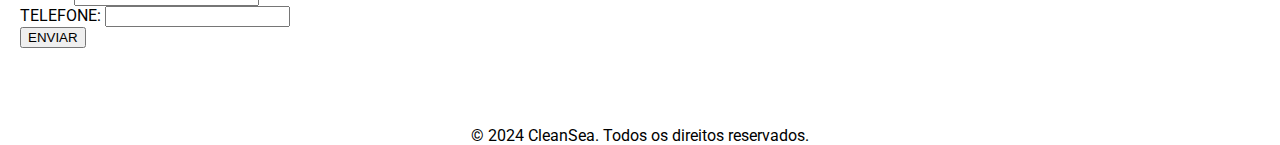
==== commit eecb42af: "Section objetivos estilziada" ====
--- a/src/pages/home/index.html
+++ b/src/pages/home/index.html
@@ -178,9 +178,11 @@
                 </div>
 
                 <div class="section__objetivos__container">
-                    <p class="objetivo-description">
-                        A <span class="highlight">detecção</span> e a <span class="highlight">remoção</span> de <span class="highlight">microplásticos</span> dos oceanos são tarefas complexas devido ao seu <span class="highlight">tamanho minúsculo</span>, cores diversas que se camuflam com o tom azulado da água e à sua dispersão ampla. O monitoramento dos microplásticos será realizado, a princípio, ao longo da <span class="highlight">costa brasileira</span>, com intuito de mostrar como os <span class="highlight">microplásticos</span> estão afetando a <span class="highlight">biodiversidade</span> e as comunidades costeiras no Brasil.
-                    </p>
+                    <div class="objetivo__description-text">
+                        <p class="objetivo-description">
+                            A <span class="highlight">detecção</span> e a <span class="highlight">remoção</span> de <span class="highlight">microplásticos</span> dos oceanos são tarefas complexas devido ao seu <span class="highlight">tamanho minúsculo</span>, cores diversas que se camuflam com o tom azulado da água e à sua dispersão ampla. O monitoramento dos microplásticos será realizado, a princípio, ao longo da <span class="highlight">costa brasileira</span>, com intuito de mostrar como os <span class="highlight">microplásticos</span> estão afetando a <span class="highlight">biodiversidade</span> e as comunidades costeiras no Brasil.
+                        </p>
+                    </div>
 
                     <div class="objetivos__content">
                         <div class="objetivo__text">
--- a/src/pages/home/index.css
+++ b/src/pages/home/index.css
@@ -373,7 +373,6 @@
     font-size: 1.5rem;
     font-weight: 600;
     color: #4BC0B5;
-    text-transform: uppercase;
     margin-bottom: 10px;
 
 }
@@ -473,18 +472,21 @@
 .section__objetivos {
     padding: 50px 0;
     background-color: white;
-    text-align: center;
+    text-align: start;
 }
 
 .section__objetivos__titles {
-    margin-bottom: 40px;
+    margin-bottom: 30px;
+    display: flex;
+    flex-direction: column;
+    justify-content: center;
+    align-items: center;
 }
 
 .objetivos-title {
     font-size: 1.5rem;
     font-weight: 600;
     color: #4BC0B5;
-    text-transform: uppercase;
     margin-bottom: 10px;
 }
 
@@ -499,7 +501,18 @@
     max-width: 1920px;
     margin: 0 auto;
     padding: 0 20px;
-}
+    display: flex;
+    flex-direction: column;
+}
+
+
+.objetivo__description-text {
+    margin-bottom: 40px;
+    display: flex;
+    justify-content: start;
+
+}
+
 
 .objetivo-description {
     font-size: 18px;
@@ -514,20 +527,22 @@
 }
 
 .objetivos__content {
-    display: flex;
+    width: 100%;
+    height: auto;
+    display: flex;
+    flex-direction: column;
     justify-content: space-between;
+    align-items: flex-start;
     flex-wrap: wrap;
 }
 
 .objetivo__text {
     flex: 1;
-    max-width: 30%;
+    width: 100%;
     margin: 0 10px 20px;
     text-align: left;
     background-color: white;
-    padding: 20px;
-    border-radius: 8px;
-    box-shadow: 0 2px 4px rgba(0, 0, 0, 0.1);
+
 }
 
 .objetivo__text img {
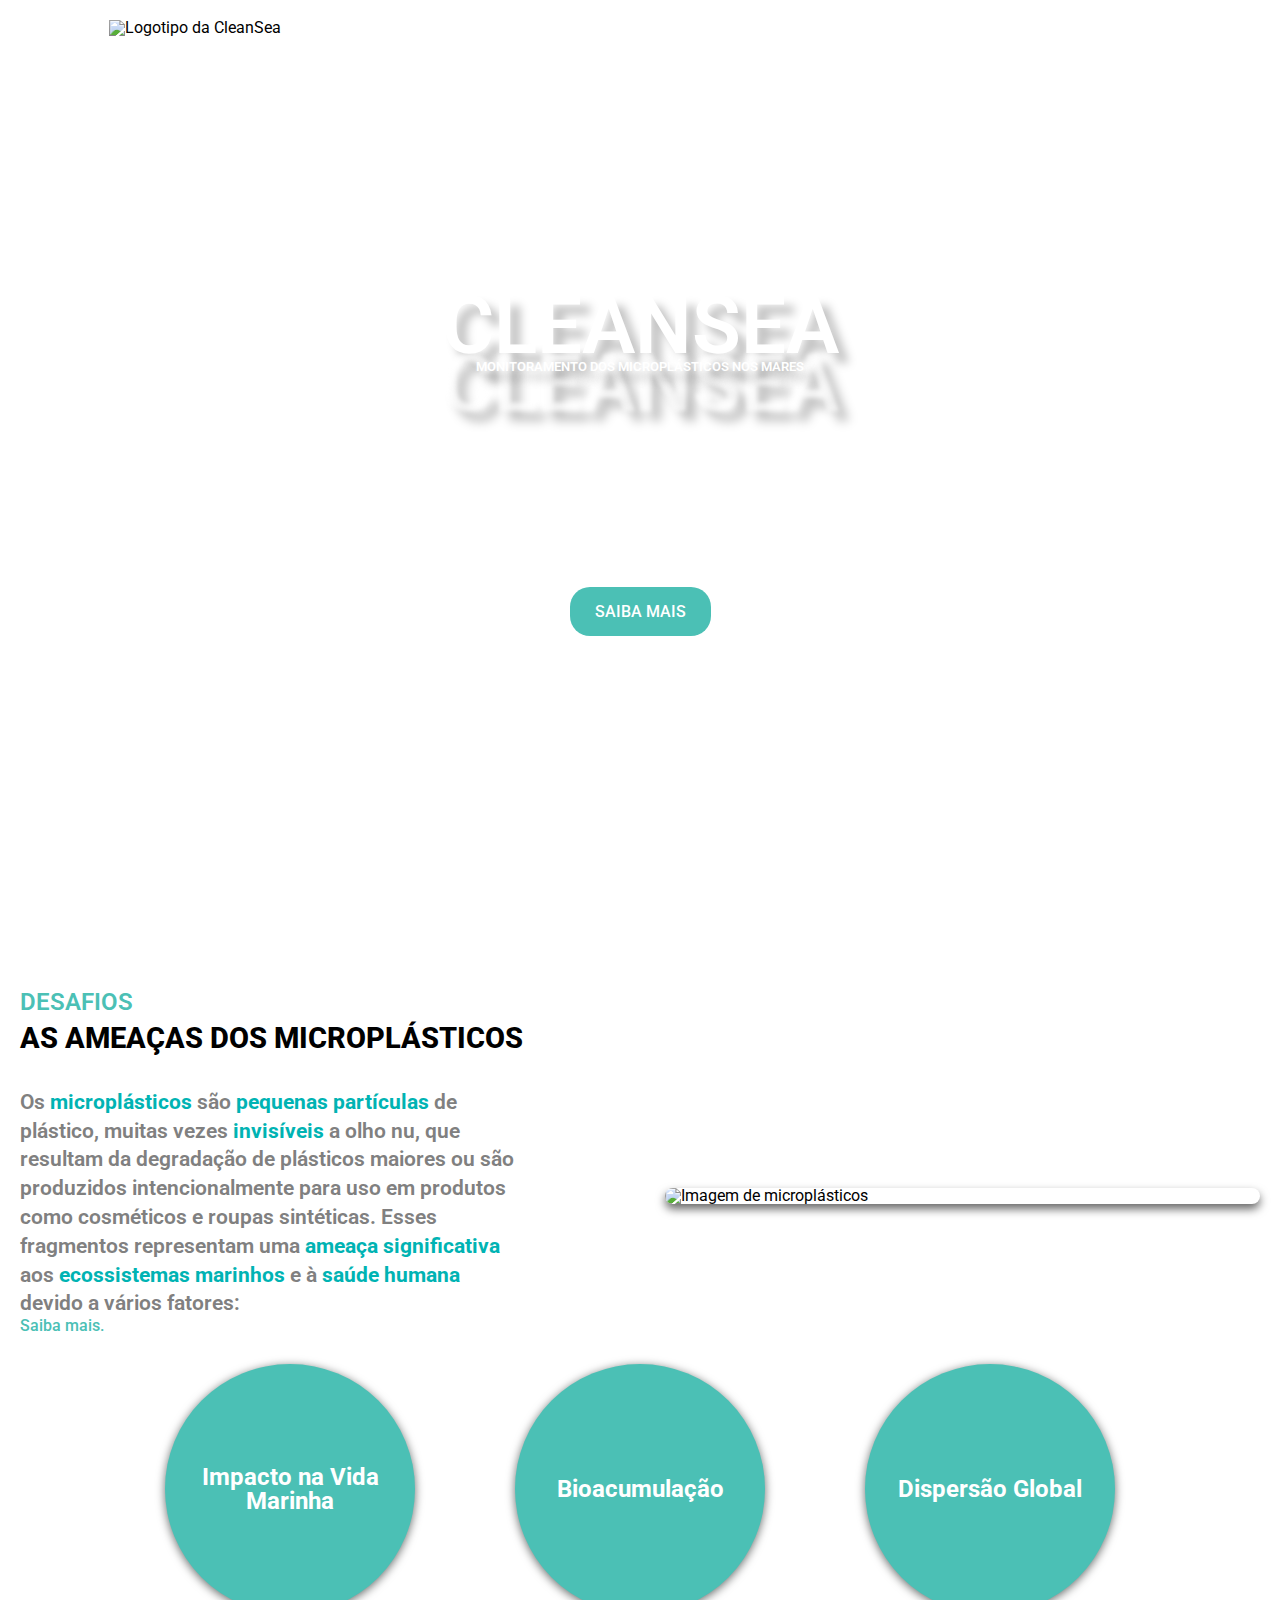
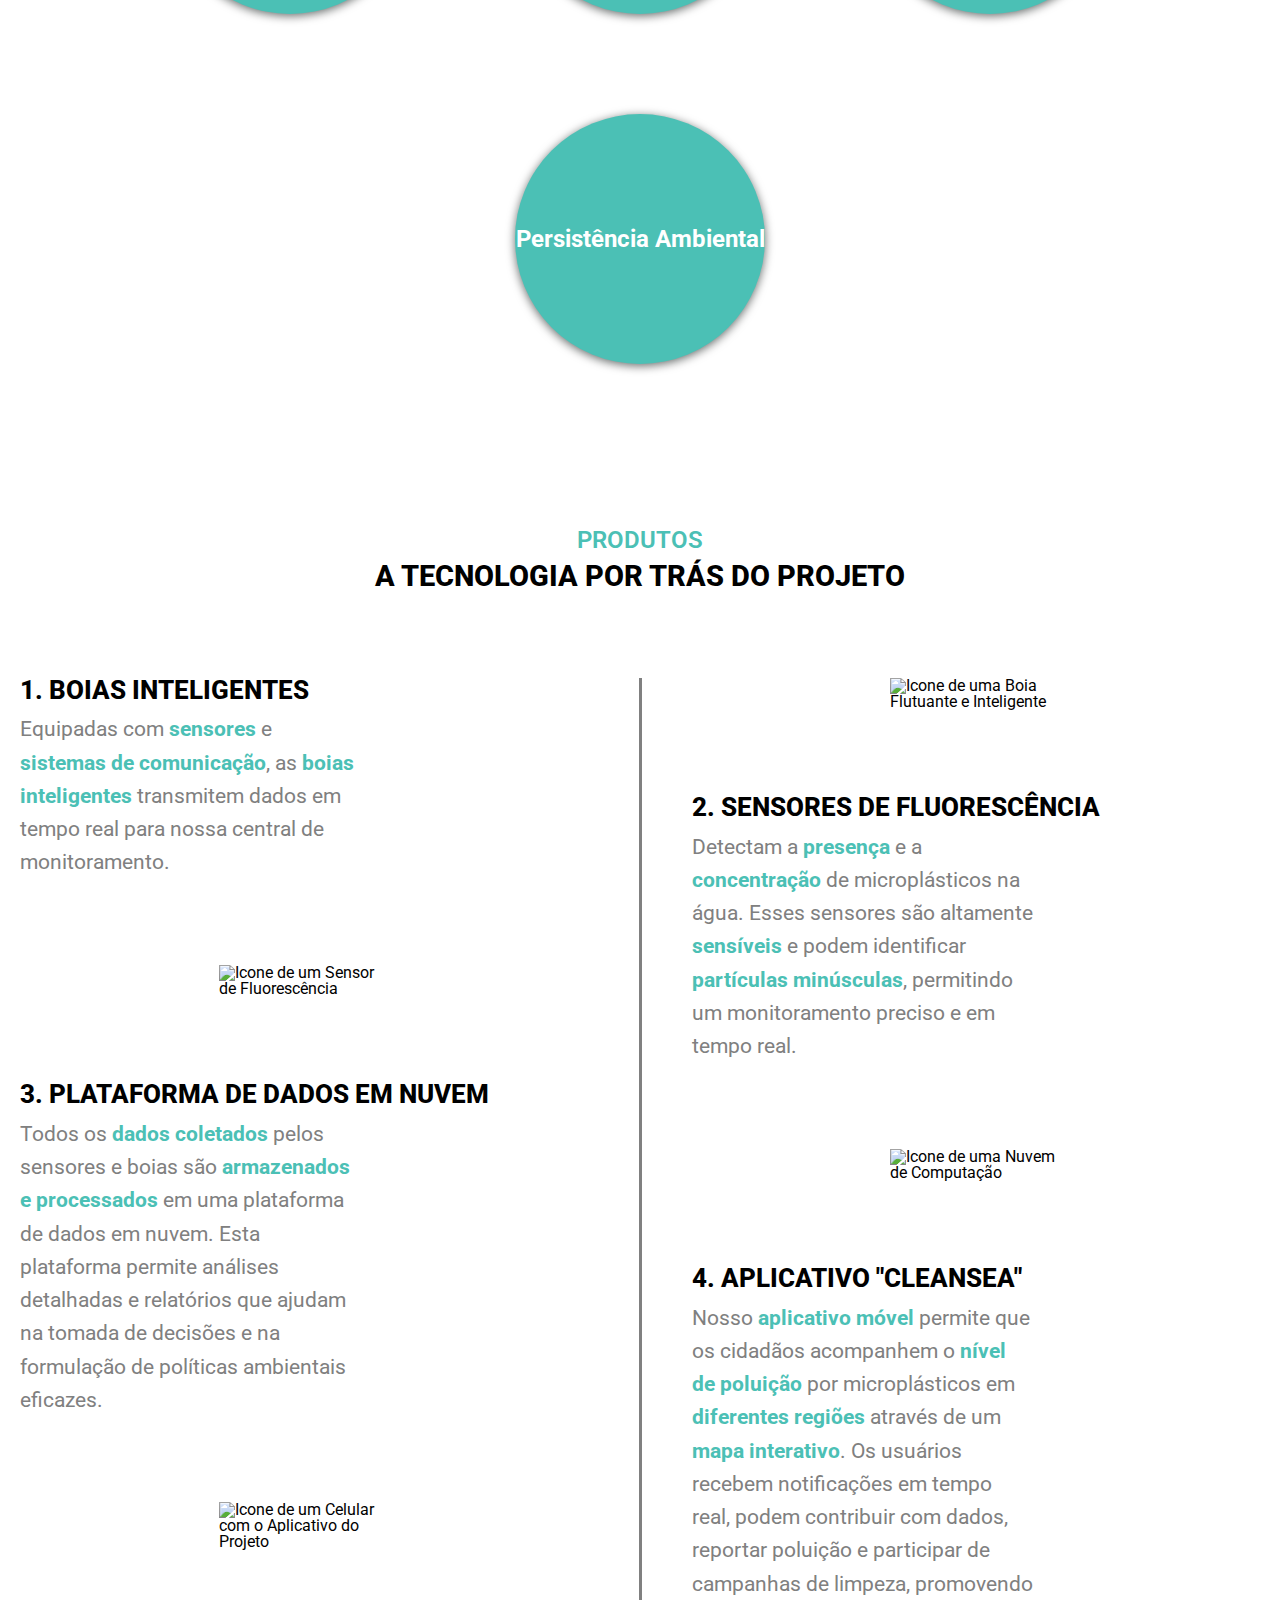
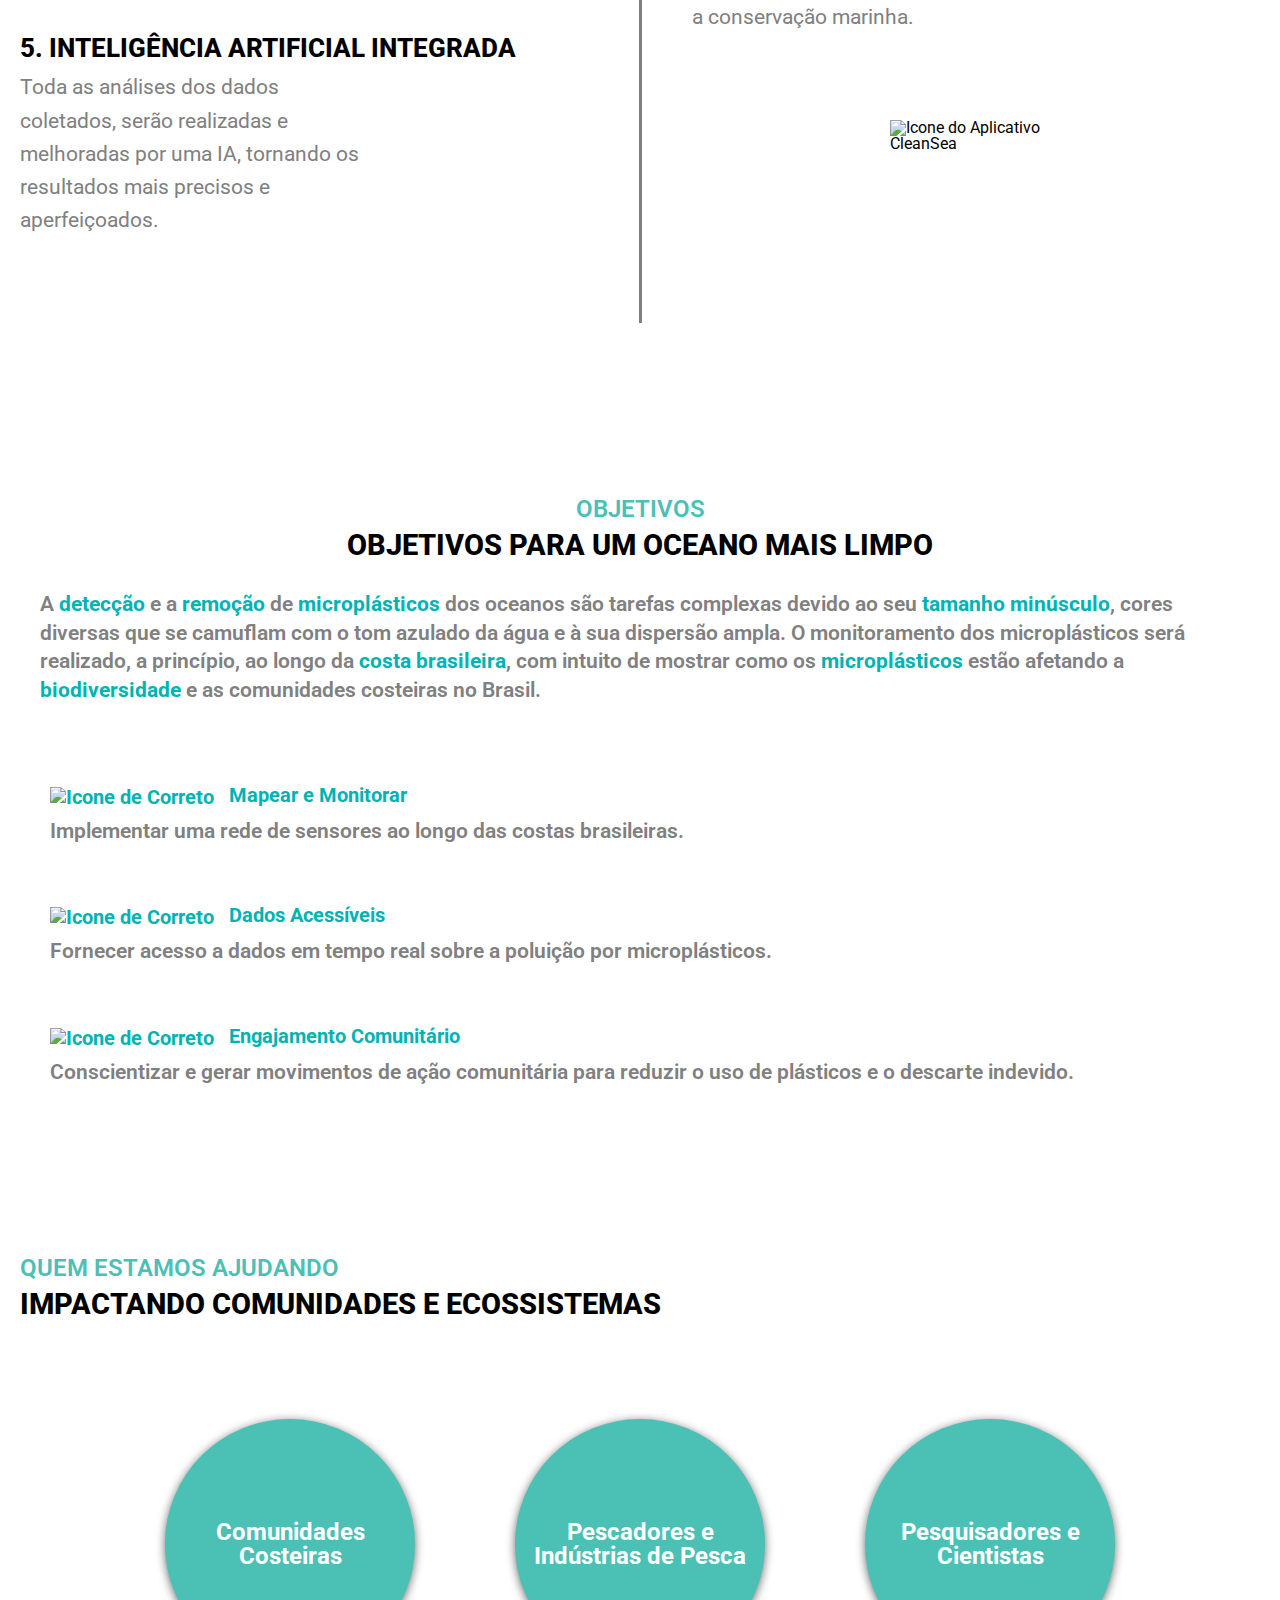
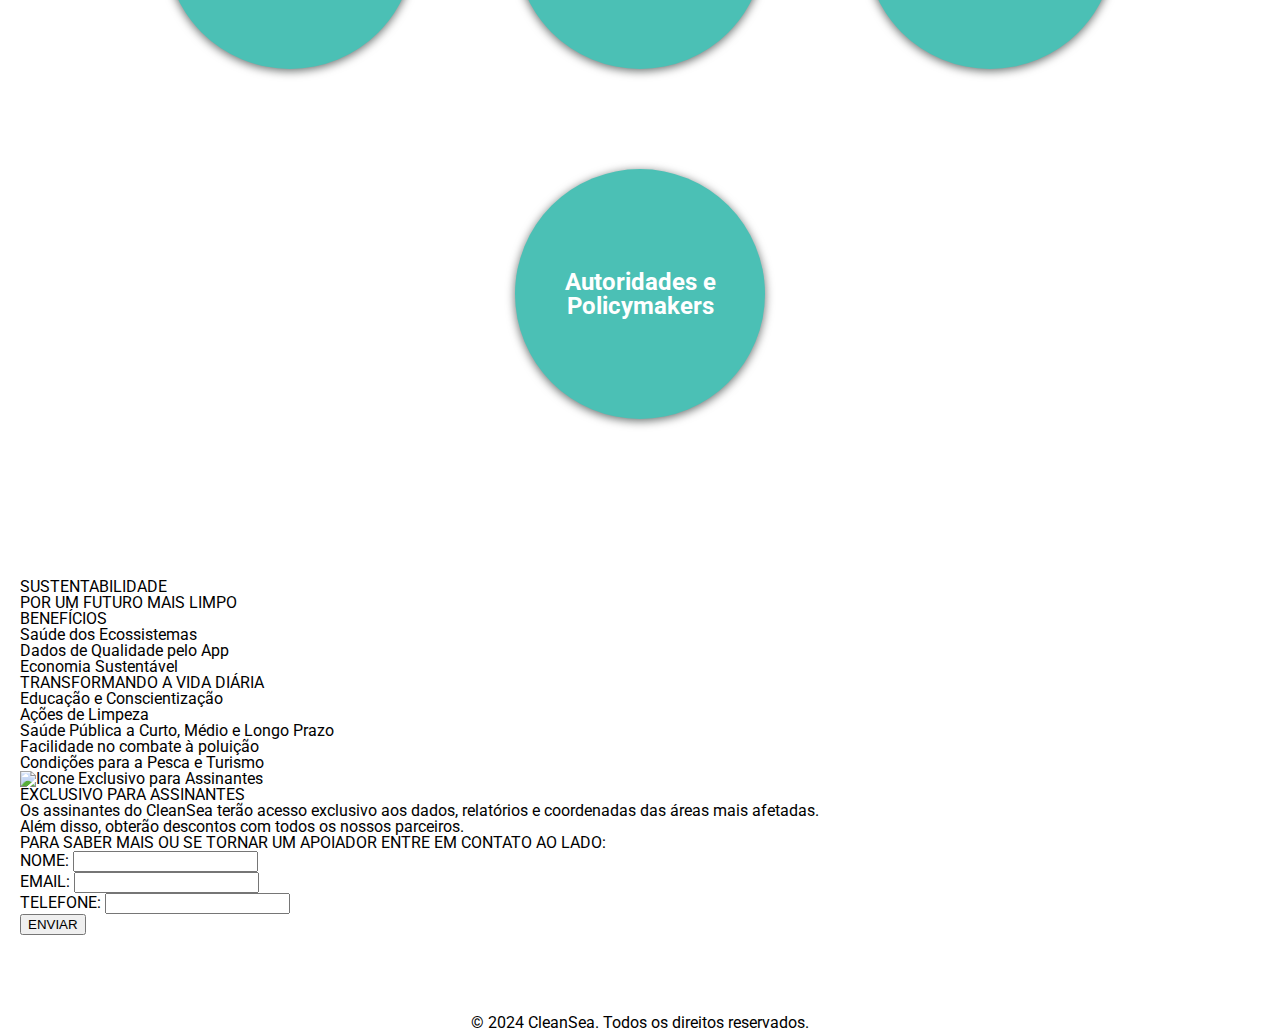
==== commit 7c92a927: "Estilizando a section Public" ====
--- a/src/pages/home/index.html
+++ b/src/pages/home/index.html
@@ -208,16 +208,16 @@
 
 
             <section id="public" class="section__public">
-                <div class="section__public__titles">
+                <div class="public__titles">
                     <h2 class="public-title">QUEM ESTAMOS AJUDANDO</h2>
                     <h3 class="public-subtitle">IMPACTANDO COMUNIDADES E ECOSSISTEMAS</h3>
                 </div>
 
-                <div class="section__public__container">
-                    <div class="public-item">Comunidades Costeiras</div>
-                    <div class="public-item">Pescadores e Indústrias de Pesca</div>
-                    <div class="public-item">Pesquisadores e Cientistas</div>
-                    <div class="public-item">Autoridades e Policymakers</div>
+                <div class="public__circles">
+                    <div class="public-circle">Comunidades Costeiras</div>
+                    <div class="public-circle">Pescadores e Indústrias de Pesca</div>
+                    <div class="public-circle">Pesquisadores e Cientistas</div>
+                    <div class="public-circle">Autoridades e Policymakers</div>
                 </div>
             </section>
 
--- a/src/pages/home/index.css
+++ b/src/pages/home/index.css
@@ -600,4 +600,120 @@
     .objetivo-description {
         font-size: 14px;
     }
+}
+
+
+
+.section__public {
+    padding: 60px 0;
+    background-color: white;
+    margin-bottom: 100px;
+
+}
+
+.public__titles {
+    margin-bottom: 100px;
+    display: flex;
+    flex-direction: column;
+    justify-content: center;
+    align-items: flex-start;
+}
+
+.public-title {
+    font-size: 1.5rem;
+    font-weight: 600;
+    color: #4BC0B5;
+    text-transform: uppercase;
+    margin-bottom: 10px;
+}
+
+.public-subtitle {
+    font-size: 1.8rem;
+    font-weight: 800;
+    color: black;
+}
+
+.public__circles {
+    width: 100%;
+    display: flex;
+    justify-content: center;
+    gap: 100px;
+    flex-wrap: wrap;
+}
+
+
+.public-circle {
+    width: 250px;
+    height: 250px;
+    background: #4BC0B5;
+    color: white;
+    border-radius: 50%;
+    display: flex;
+    justify-content: center;
+    align-items: center;
+    text-align: center;
+    font-size: 1.5rem;
+    font-weight: 700;
+    box-shadow: 0 2px 10px rgba(0, 10, 8, 0.6);
+    transition: background 0.7s;
+}
+
+
+.public-circle:hover {
+    background-color: white;
+    color: #4BC0B5;
+    box-shadow: 0 2px 10px rgb(66, 173, 163);
+}
+
+
+@media (max-width: 1200px) {
+    .public-item {
+        width: 180px;
+        height: 180px;
+        font-size: 16px;
+        padding: 15px;
+    }
+}
+
+@media (max-width: 992px) {
+    .public-item {
+        width: 150px;
+        height: 150px;
+        font-size: 14px;
+        padding: 12px;
+    }
+}
+
+@media (max-width: 768px) {
+    .public-title {
+        font-size: 30px;
+    }
+
+    .public-subtitle {
+        font-size: 20px;
+    }
+
+    .public-item {
+        width: 130px;
+        height: 130px;
+        font-size: 12px;
+        padding: 10px;
+    }
+}
+
+@media (max-width: 576px) {
+    .public-title {
+        font-size: 24px;
+    }
+
+    .public-subtitle {
+        font-size: 18px;
+    }
+
+    .public-item {
+        width: 100px;
+        height: 100px;
+        font-size: 10px;
+        padding: 8px;
+    }
 }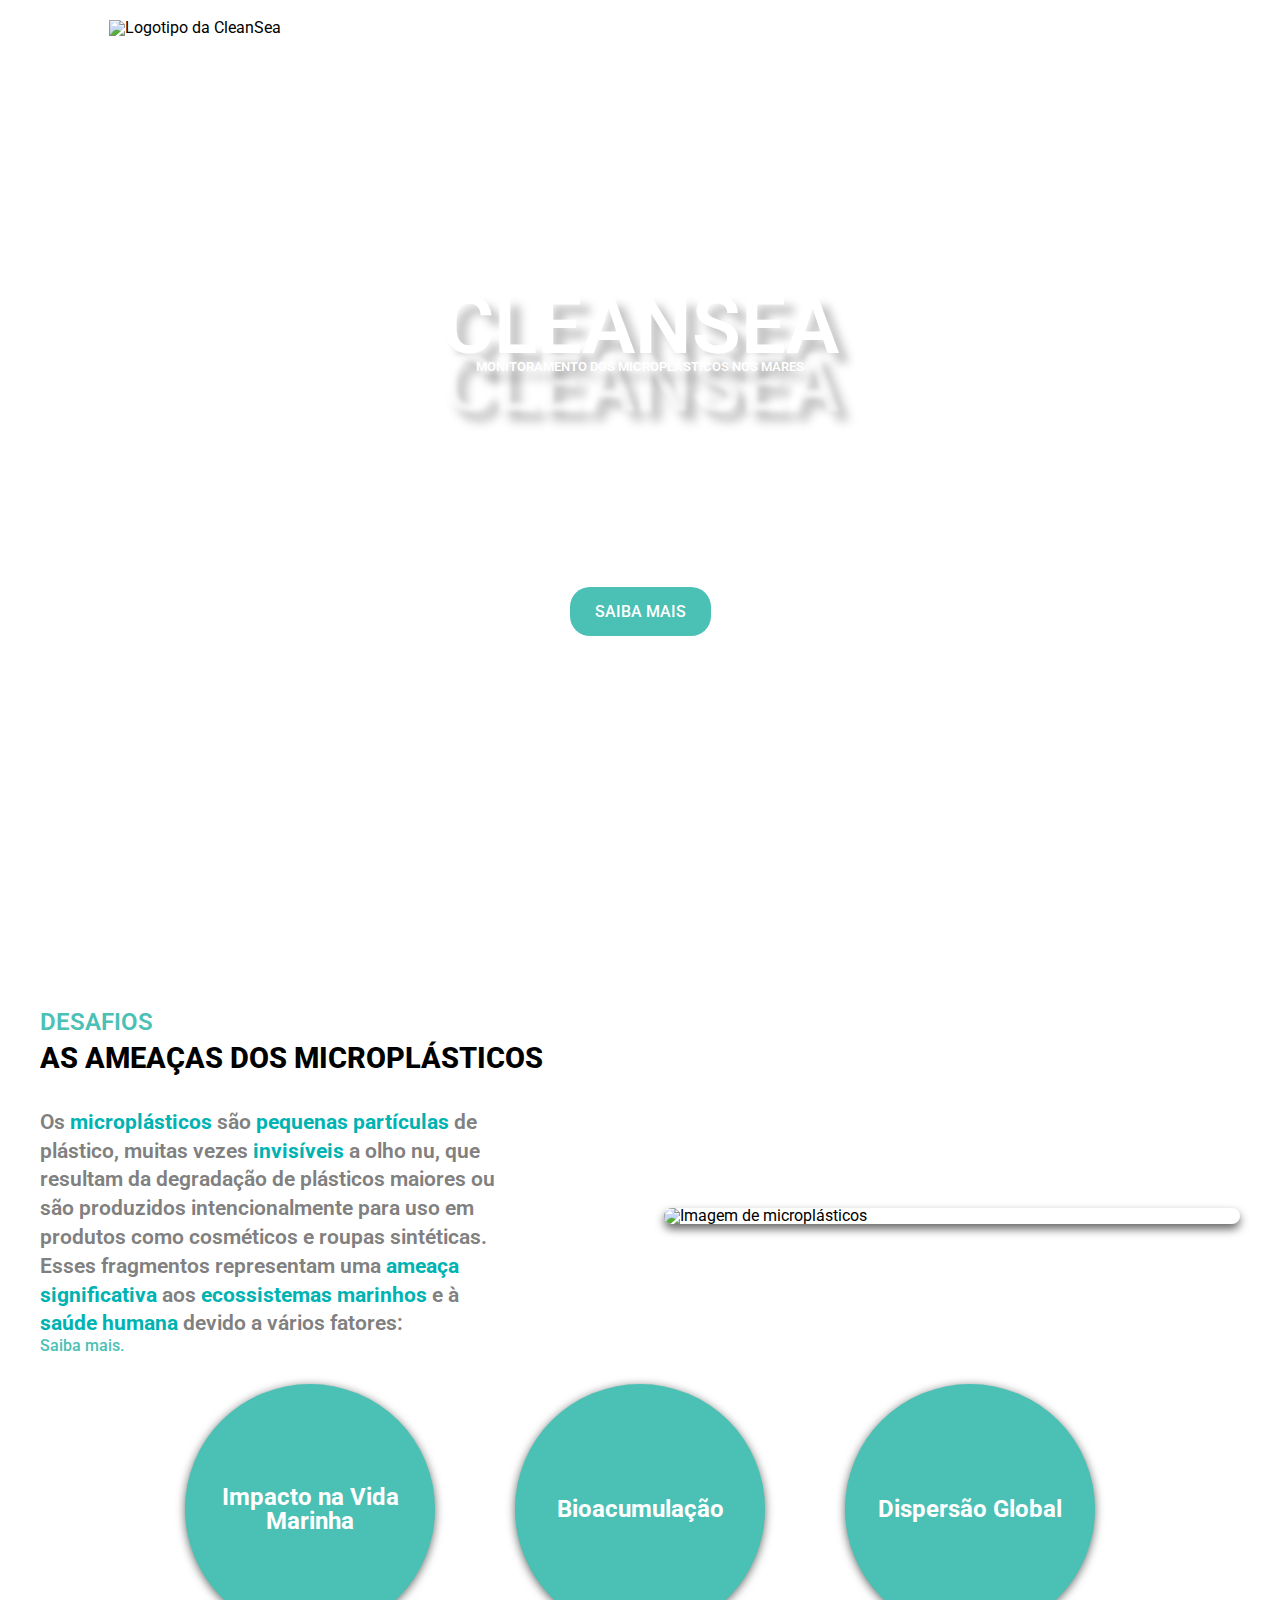
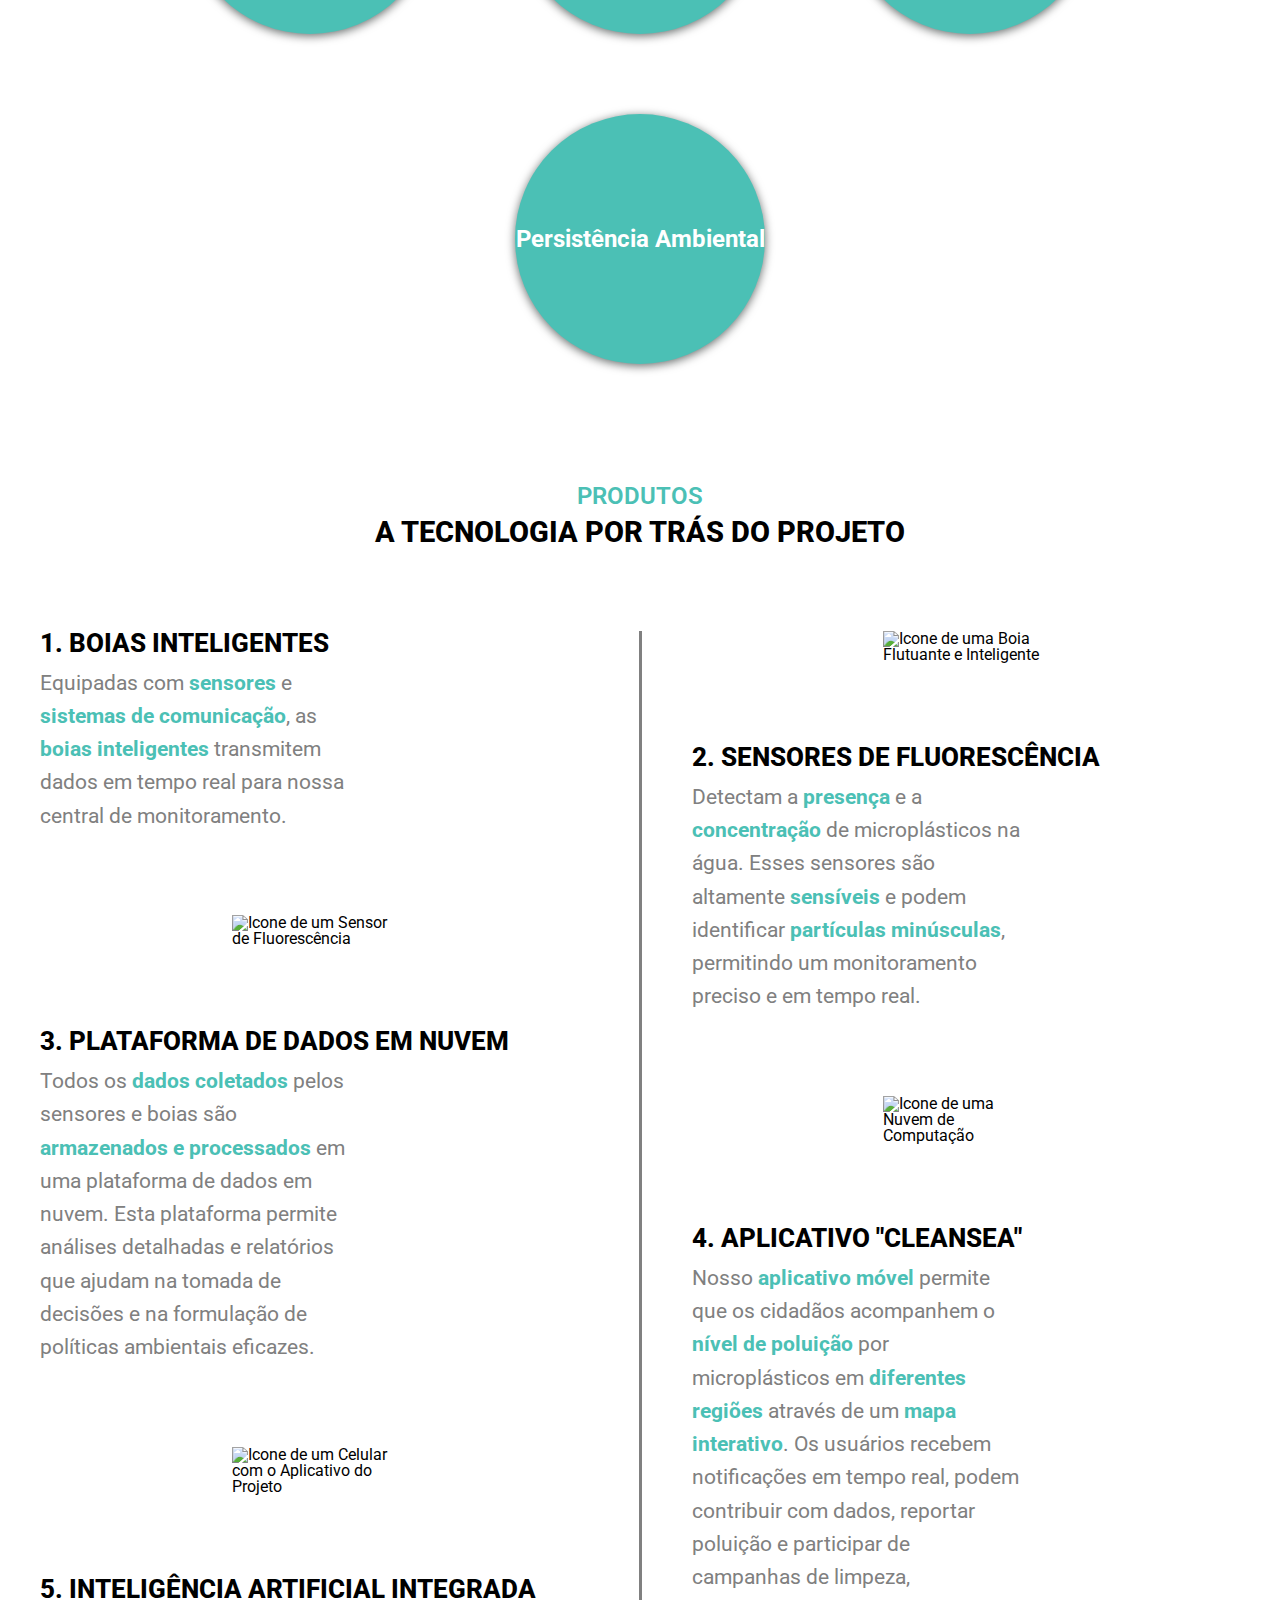
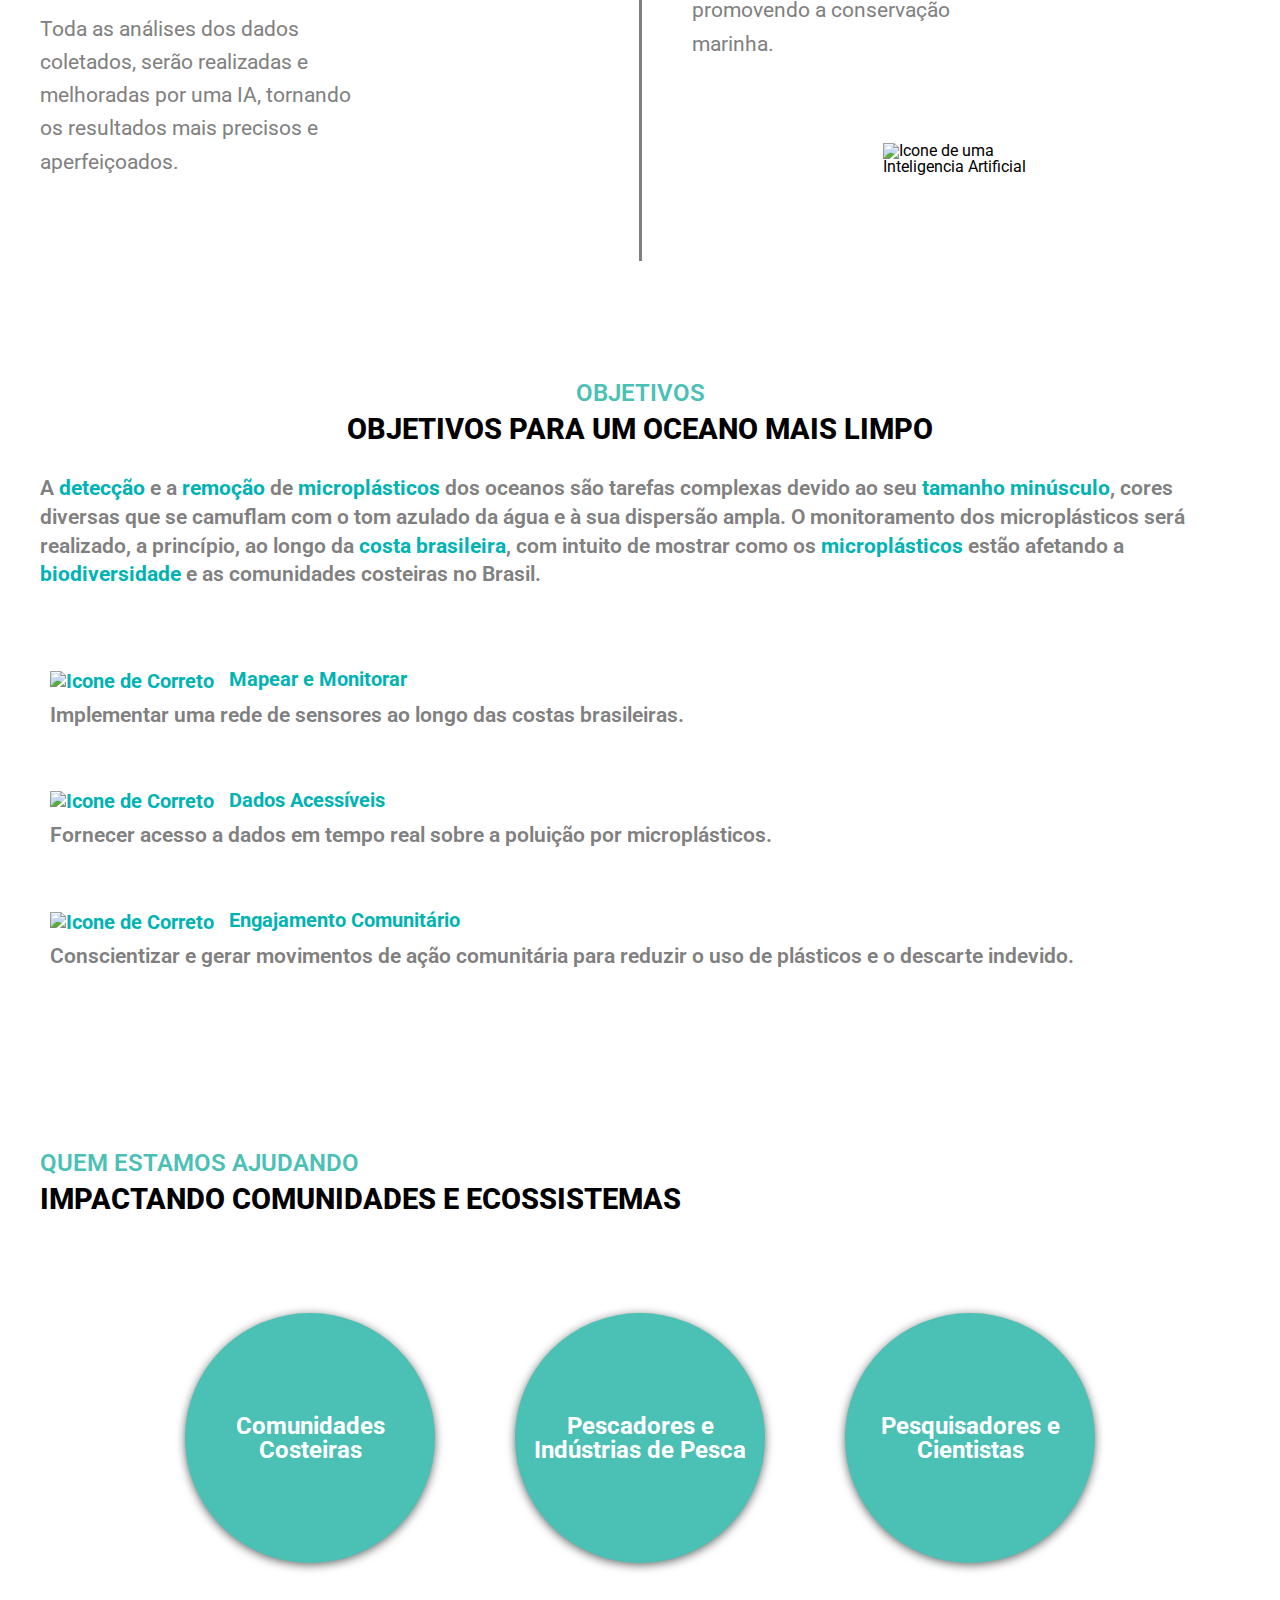
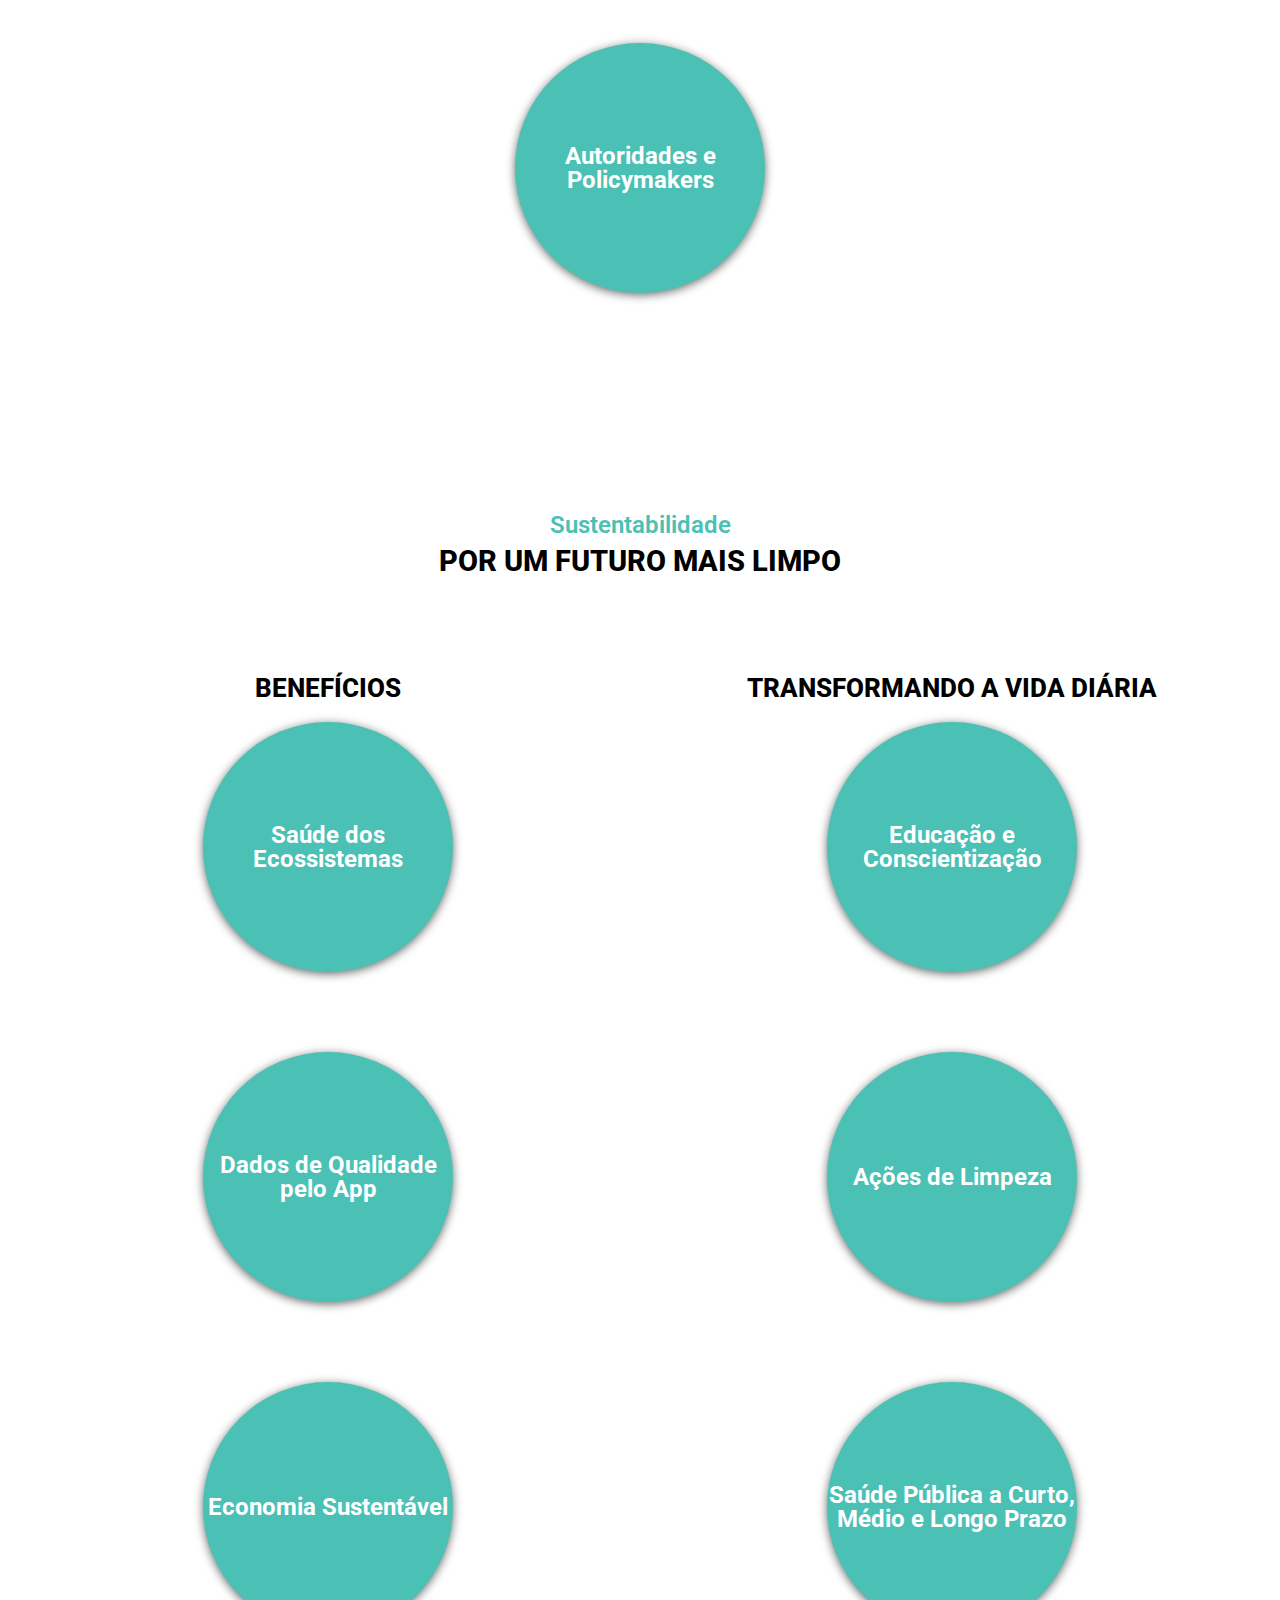
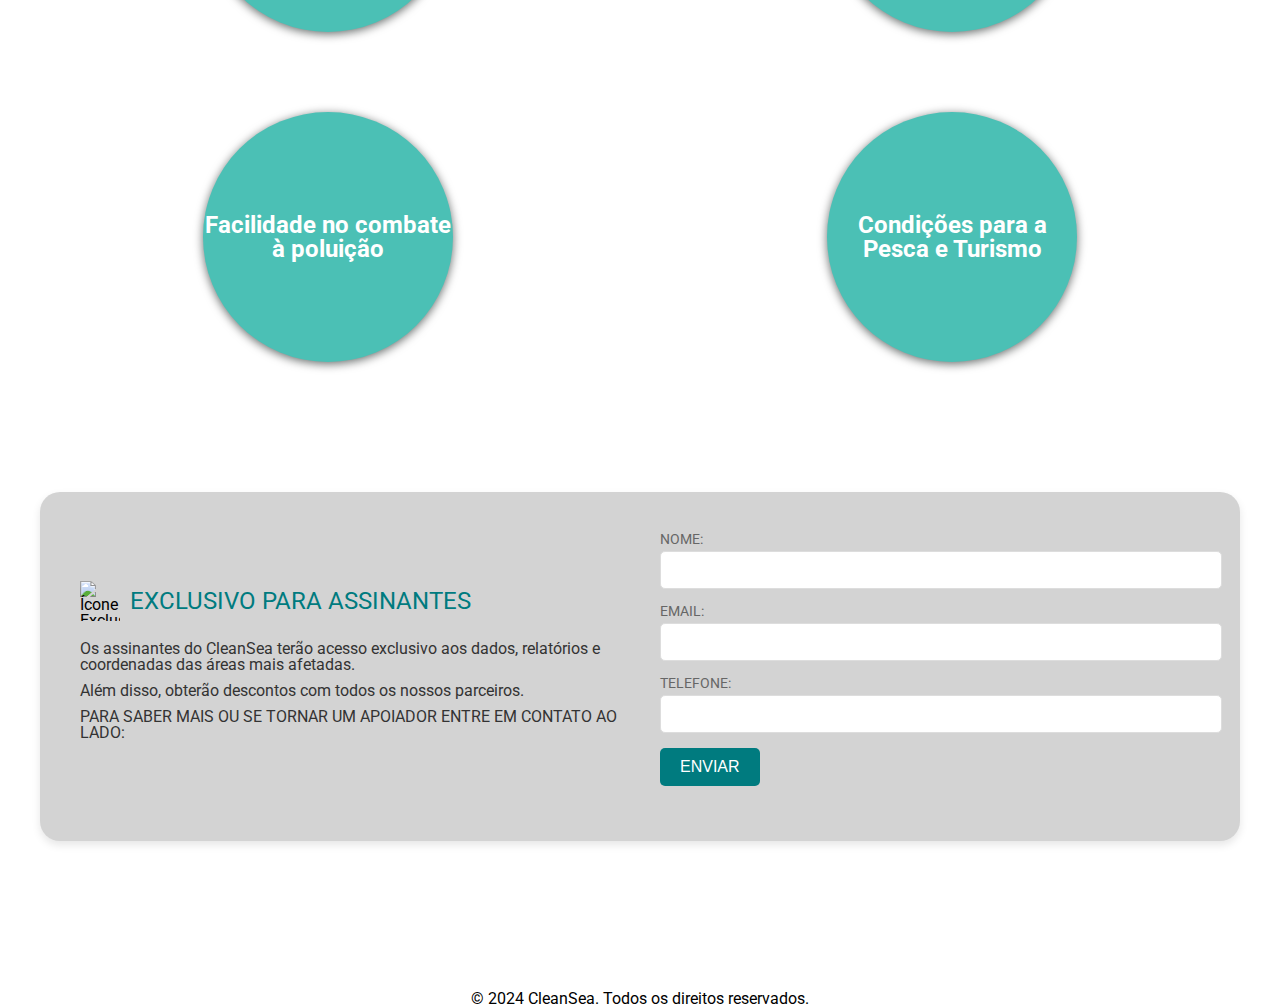
==== commit 778e6a95: "Merge branch 'Lorran'" ====
--- a/src/pages/home/index.html
+++ b/src/pages/home/index.html
@@ -5,10 +5,6 @@
     <meta name="viewport" content="width=device-width, initial-scale=1.0">
     <title>CleanSea</title>
 
-    <link rel="stylesheet" href="https://cdnjs.cloudflare.com/ajax/libs/font-awesome/6.5.2/css/all.min.css" integrity="sha512-SnH5WK+bZxgPHs44uWIX+LLJAJ9/2PkPKZ5QiAj6Ta86w+fsb2TkcmfRyVX3pBnMFcV7oQPJkl9QevSCWr3W6A==" crossorigin="anonymous" referrerpolicy="no-referrer" />
-
-    <script src="https://cdnjs.cloudflare.com/ajax/libs/jquery/3.7.1/jquery.min.js" integrity="sha512-v2CJ7UaYy4JwqLDIrZUI/4hqeoQieOmAZNXBeQyjo21dadnwR+8ZaIJVT8EE2iyI61OV8e6M8PP2/4hpQINQ/g==" crossorigin="anonymous" referrerpolicy="no-referrer"></script>
-
     <link rel="stylesheet" href="index.css">
     <link rel="stylesheet" href="/public/css/global.css">
     <link rel="stylesheet" href="/public/css/fonts.css">
@@ -160,7 +156,7 @@
                             </div>
 
                             <div class="produtos__right-image">
-                                <img src="/public/assets/images/aplicativo-do-projeto.svg" alt="Ícone do Aplicativo CleanSea">
+                                <img src="/public/assets/images/inteligencia-artificial.svg" alt="Ícone de uma Inteligencia Artificial">
                             </div>
 
                         </div>
@@ -221,33 +217,35 @@
                 </div>
             </section>
 
-            <section id="sustentabilidade" class="section__sustentabilidade">
-                <div class="secton__sustentabilidade__titles">
-                    <h2 class="sustentabilidade-title">SUSTENTABILIDADE</h2>
+            <section class="section__sustentabilidade">
+                <div class="sustentabilidade__titles">
+                    <h2 class="sustentabilidade-title">Sustentabilidade</h2>
                     <h3 class="sustentabilidade-subtitle">POR UM FUTURO MAIS LIMPO</h3>
                 </div>
-
-                <div class="section__sustentabilidade__container">
+            
+                <div class="sustentabilidade__container">
                     <div class="sustentabilidade__content-beneficios">
                         <h4 class="sustentabilidade__beneficios-title">BENEFÍCIOS</h4>
-                        <div class="beneficio-item">Saúde dos Ecossistemas</div>
-                        <div class="beneficio-item">Dados de Qualidade pelo App</div>
-                        <div class="beneficio-item">Economia Sustentável</div>
-                    </div>
-
+                        <div class="sustentabilidade__beneficios__circles">
+                            <div class="beneficio-circle">Saúde dos Ecossistemas</div>
+                            <div class="beneficio-circle">Dados de Qualidade pelo App</div>
+                            <div class="beneficio-circle">Economia Sustentável</div>
+                            <div class="beneficio-circle">Facilidade no combate à poluição</div>
+                        </div>
+                    </div>
+            
                     <div class="sustentabilidade__content-vidadiaria">
-                        <h4 class="sustentabilidade__content-vidadiaria-title">TRANSFORMANDO A VIDA DIÁRIA</h4>
-                        <div class="vidadiaria-item">Educação e Conscientização</div>
-                        <div class="vidadiaria-item">Ações de Limpeza</div>
-                        <div class="vidadiaria-item">Saúde Pública a Curto, Médio e Longo Prazo</div>
-                    </div>
-
-                    <div class="sustentabilidade__outrosbeneficios">
-                        <div class="outrobeneficio-item">Facilidade no combate à poluição</div>
-                        <div class="outrobeneficio-item">Condições para a Pesca e Turismo</div>
-                    </div>
-                </div>
-            </section>
+                        <h4 class="sustentabilidade__vidadiaria-title">TRANSFORMANDO A VIDA DIÁRIA</h4>
+                        <div class="sustentabildade__vidadiaria__circles">
+                            <div class="vidadiaria-circle">Educação e Conscientização</div>
+                            <div class="vidadiaria-circle">Ações de Limpeza</div>
+                            <div class="vidadiaria-circle">Saúde Pública a Curto, Médio e Longo Prazo</div>
+                            <div class="vidadiaria-circle">Condições para a Pesca e Turismo</div>
+                        </div>
+                    </div>
+                </div>
+            </section>
+
 
             <section id="contato" class="section__contato">
                 <div class="section__contato__container">
--- a/src/pages/home/index.css
+++ b/src/pages/home/index.css
@@ -56,7 +56,7 @@
 }
 
 
-@media (max-width: 1170px) {
+@media (max-width: 1200px) {
     #navbar,
     #nav__list {
         display: flex;
@@ -179,12 +179,12 @@
 
 
 .main__container {
-    padding: 0px 20px;
+    padding: 0px 40px;
 }
 
 
 .section__desafios {
-    padding: 40px 0;
+    padding: 60px 0;
     background: white;
 }
 
@@ -289,7 +289,7 @@
     width: 100%;
     display: flex;
     justify-content: center;
-    gap: 100px;
+    gap: 80px;
     flex-wrap: wrap;
 }
 
@@ -341,9 +341,20 @@
     }
 
     .desafios-circle {
+        font-size: 1.2rem;
+        width: 200px;
+        height: 200px;
+        gap: 60px;
+    }
+}
+
+@media (max-width: 768px) {
+    
+    .desafios-circle {
+        font-size: 0.9rem;
         width: 150px;
         height: 150px;
-        font-size: 16px;
+        gap: 40px;
     }
 }
 
@@ -351,7 +362,7 @@
 
 
 .section__produtos {
-    padding: 10% 0;
+    padding: 60px 0;
     background-color: white;
 }
 
@@ -470,7 +481,7 @@
 
 
 .section__objetivos {
-    padding: 50px 0;
+    padding: 60px 0;
     background-color: white;
     text-align: start;
 }
@@ -498,9 +509,8 @@
 }
 
 .section__objetivos__container {
-    max-width: 1920px;
+    width: 100%;
     margin: 0 auto;
-    padding: 0 20px;
     display: flex;
     flex-direction: column;
 }
@@ -637,7 +647,7 @@
     width: 100%;
     display: flex;
     justify-content: center;
-    gap: 100px;
+    gap: 80px;
     flex-wrap: wrap;
 }
 
@@ -673,16 +683,15 @@
         font-size: 16px;
         padding: 15px;
     }
-}
-
-@media (max-width: 992px) {
-    .public-item {
-        width: 150px;
-        height: 150px;
-        font-size: 14px;
-        padding: 12px;
-    }
-}
+
+    .public-circle {
+        font-size: 1.2rem;
+        width: 200px;
+        height: 200px;
+        gap: 60px;
+    }
+}
+
 
 @media (max-width: 768px) {
     .public-title {
@@ -693,27 +702,241 @@
         font-size: 20px;
     }
 
-    .public-item {
-        width: 130px;
-        height: 130px;
-        font-size: 12px;
-        padding: 10px;
-    }
-}
-
-@media (max-width: 576px) {
-    .public-title {
-        font-size: 24px;
-    }
-
-    .public-subtitle {
-        font-size: 18px;
-    }
-
-    .public-item {
-        width: 100px;
-        height: 100px;
-        font-size: 10px;
-        padding: 8px;
-    }
+    .public-circle {
+        font-size: 0.9rem;
+        width: 150px;
+        height: 150px;
+        gap: 40px;
+    }
+}
+
+
+.section__sustentabilidade {
+    padding: 60px 0;
+    background-color: white;
+}
+
+.sustentabilidade__titles {
+    margin-bottom: 100px;
+    text-align: center;
+}
+
+.sustentabilidade-title {
+    font-size: 1.5rem;
+    font-weight: 600;
+    color: #4BC0B5;
+    margin-bottom: 10px;
+}
+
+.sustentabilidade-subtitle {
+    font-size: 1.8rem;
+    font-weight: 800;
+    color: black;
+}
+
+.sustentabilidade__container {
+    display: flex;
+    justify-content: space-between;
+    align-items: center;
+    flex-wrap: wrap;
+}
+
+.sustentabilidade__content-beneficios,
+.sustentabilidade__content-vidadiaria {
+    width: 48%;
+}
+
+.sustentabilidade__beneficios-title,
+.sustentabilidade__vidadiaria-title {
+    font-size: 1.6rem;
+    font-weight: 800;
+    color: black;
+    margin-bottom: 20px;
+    text-align: center;
+}
+
+.sustentabilidade__beneficios__circles,
+.sustentabildade__vidadiaria__circles{
+    width: 100%;
+    display: flex;
+    justify-content: center;
+    gap: 80px;
+    flex-wrap: wrap;
+}
+
+
+.beneficio-circle,
+.vidadiaria-circle {
+    width: 250px;
+    height: 250px;
+    background-color: #4BC0B5;
+    color: white;
+    border-radius: 50%;
+    display: flex;
+    justify-content: center;
+    align-items: center;
+    text-align: center;
+    font-size: 1.5rem;
+    font-weight: 700;
+    box-shadow: 0 2px 10px rgba(0, 10, 8, 0.6);
+    transition: background 0.7s;
+}
+    
+.beneficio-circle:hover {
+    background-color: white;
+    color: #4BC0B5;
+    box-shadow: 0 2px 10px rgb(66, 173, 163);
+}
+
+.vidadiaria-circle:hover {
+    background-color: white;
+    color: #4BC0B5;
+    box-shadow: 0 2px 10px rgb(66, 173, 163);
+}
+
+
+
+@media (max-width: 1200px) {
+    .sustentabilidade__container {
+        flex-direction: column;
+        align-items: center;
+    }
+
+    .sustentabilidade__content-beneficios {
+        margin-bottom: 30px;
+    }
+
+    .sustentabilidade__content-beneficios,
+    .sustentabilidade__content-vidadiaria {
+        width: 90%;
+    }
+
+    .beneficio-circle,
+    .vidadiaria-circle {
+        font-size: 1.2rem;
+        width: 200px;
+        height: 200px;
+        gap: 60px; 
+    }
+}
+
+@media (max-width: 768px) {
+    .sustentabilidade__content-beneficios {
+        margin-bottom: 30px;
+    }
+
+    .sustentabilidade-title {
+        font-size: 1.8rem;
+    }
+
+    .sustentabilidade-subtitle {
+        font-size: 1.2rem;
+    }
+
+    .sustentabilidade__beneficios-title,
+    .sustentabilidade__vidadiaria-title {
+        font-size: 1.3rem;
+    }
+
+    .beneficio-circle,
+    .vidadiaria-circle {
+        font-size: 0.9rem;
+        width: 150px;
+        height: 150px;
+        gap: 40px;
+    }
+}
+
+
+
+.section__contato {
+    padding: 70px 0px;
+    background-color: white;
+    display: flex;
+    justify-content: center;
+    align-items: center;
+}
+
+.section__contato__container {
+    display: flex;
+    flex-direction: row;
+    justify-content: space-between;
+    align-items: center;
+    width: 100%;
+    background-color: rgb(211, 211, 211);
+    padding: 20px;
+    border-radius: 20px;
+    box-shadow: 0 4px 8px rgba(0, 0, 0, 0.1);
+}
+
+.contato__content-texts {
+    flex: 1;
+    padding: 20px;
+}
+
+.contato__title {
+    display: flex;
+    align-items: center;
+    margin-bottom: 20px;
+}
+
+.contato__title img {
+    width: 40px;
+    height: 40px;
+    margin-right: 10px;
+}
+
+.contato-title {
+    font-size: 24px;
+    color: #007b7f;
+}
+
+.contato-text {
+    font-size: 16px;
+    color: #333;
+    margin-bottom: 10px;
+}
+
+.contato__content-form {
+    flex: 1;
+    padding: 20px;
+}
+
+.contato__form {
+    display: flex;
+    flex-direction: column;
+}
+
+.form-group {
+    margin-bottom: 15px;
+}
+
+.form-label {
+    display: block;
+    font-size: 14px;
+    color: #666;
+    margin-bottom: 5px;
+}
+
+.form-input {
+    width: 100%;
+    padding: 10px;
+    font-size: 14px;
+    border: 1px solid #ddd;
+    border-radius: 5px;
+}
+
+.form-button {
+    padding: 10px 20px;
+    font-size: 16px;
+    color: white;
+    background-color: #007b7f;
+    border: none;
+    border-radius: 5px;
+    cursor: pointer;
+    transition: background-color 0.3s;
+}
+
+.form-button:hover {
+    background-color: #005f60;
 }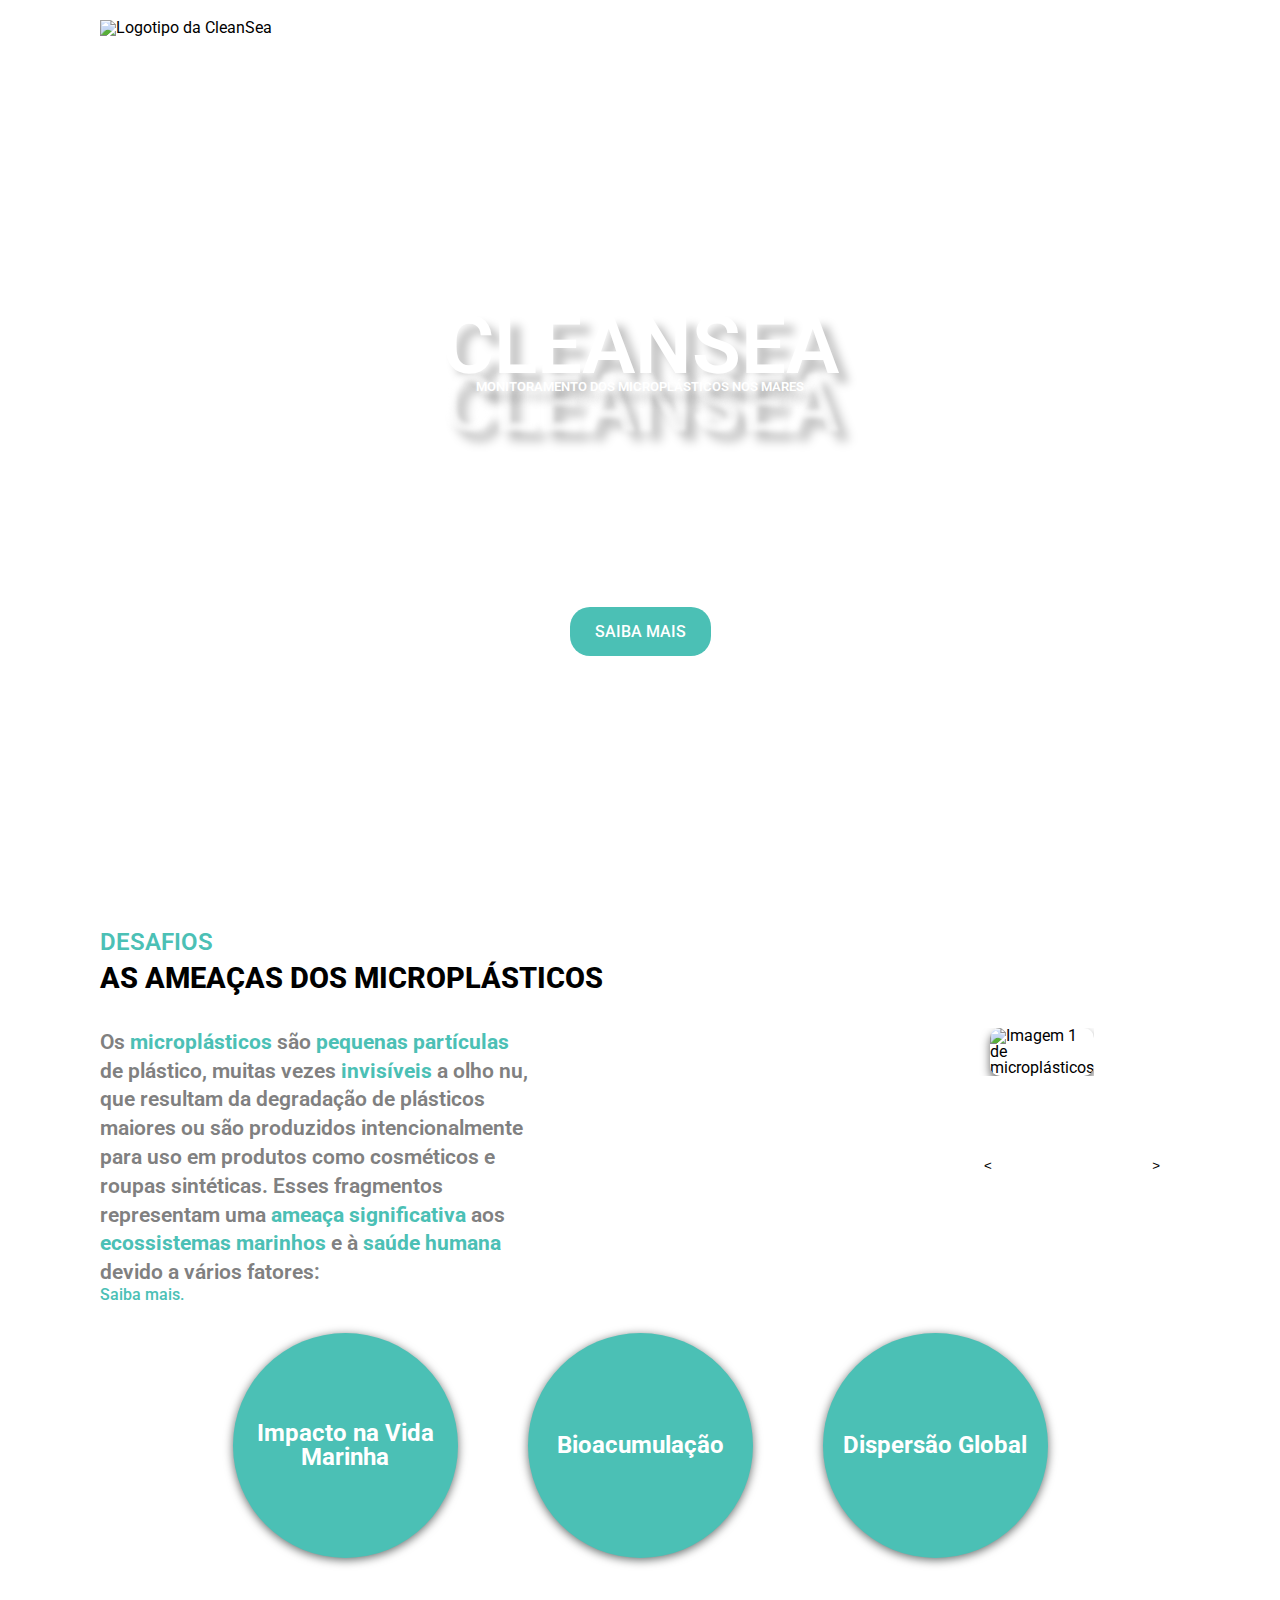
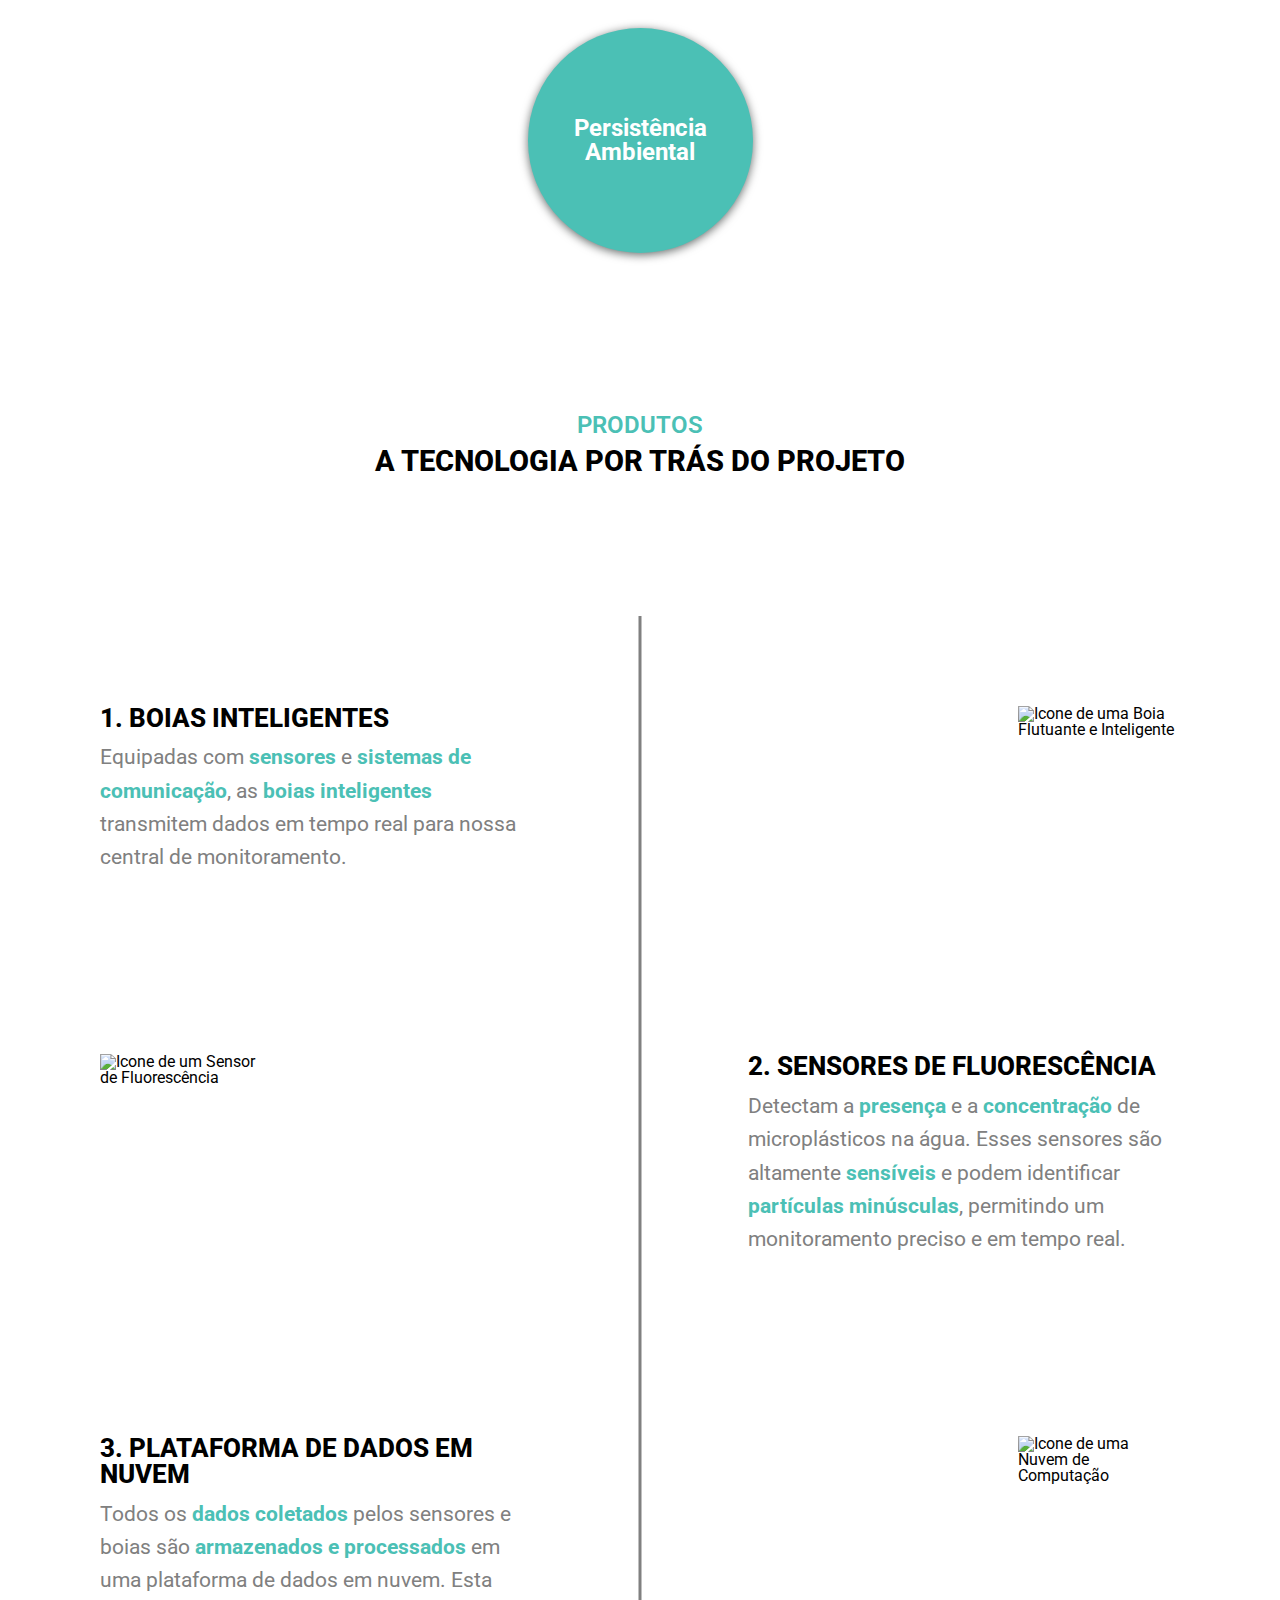
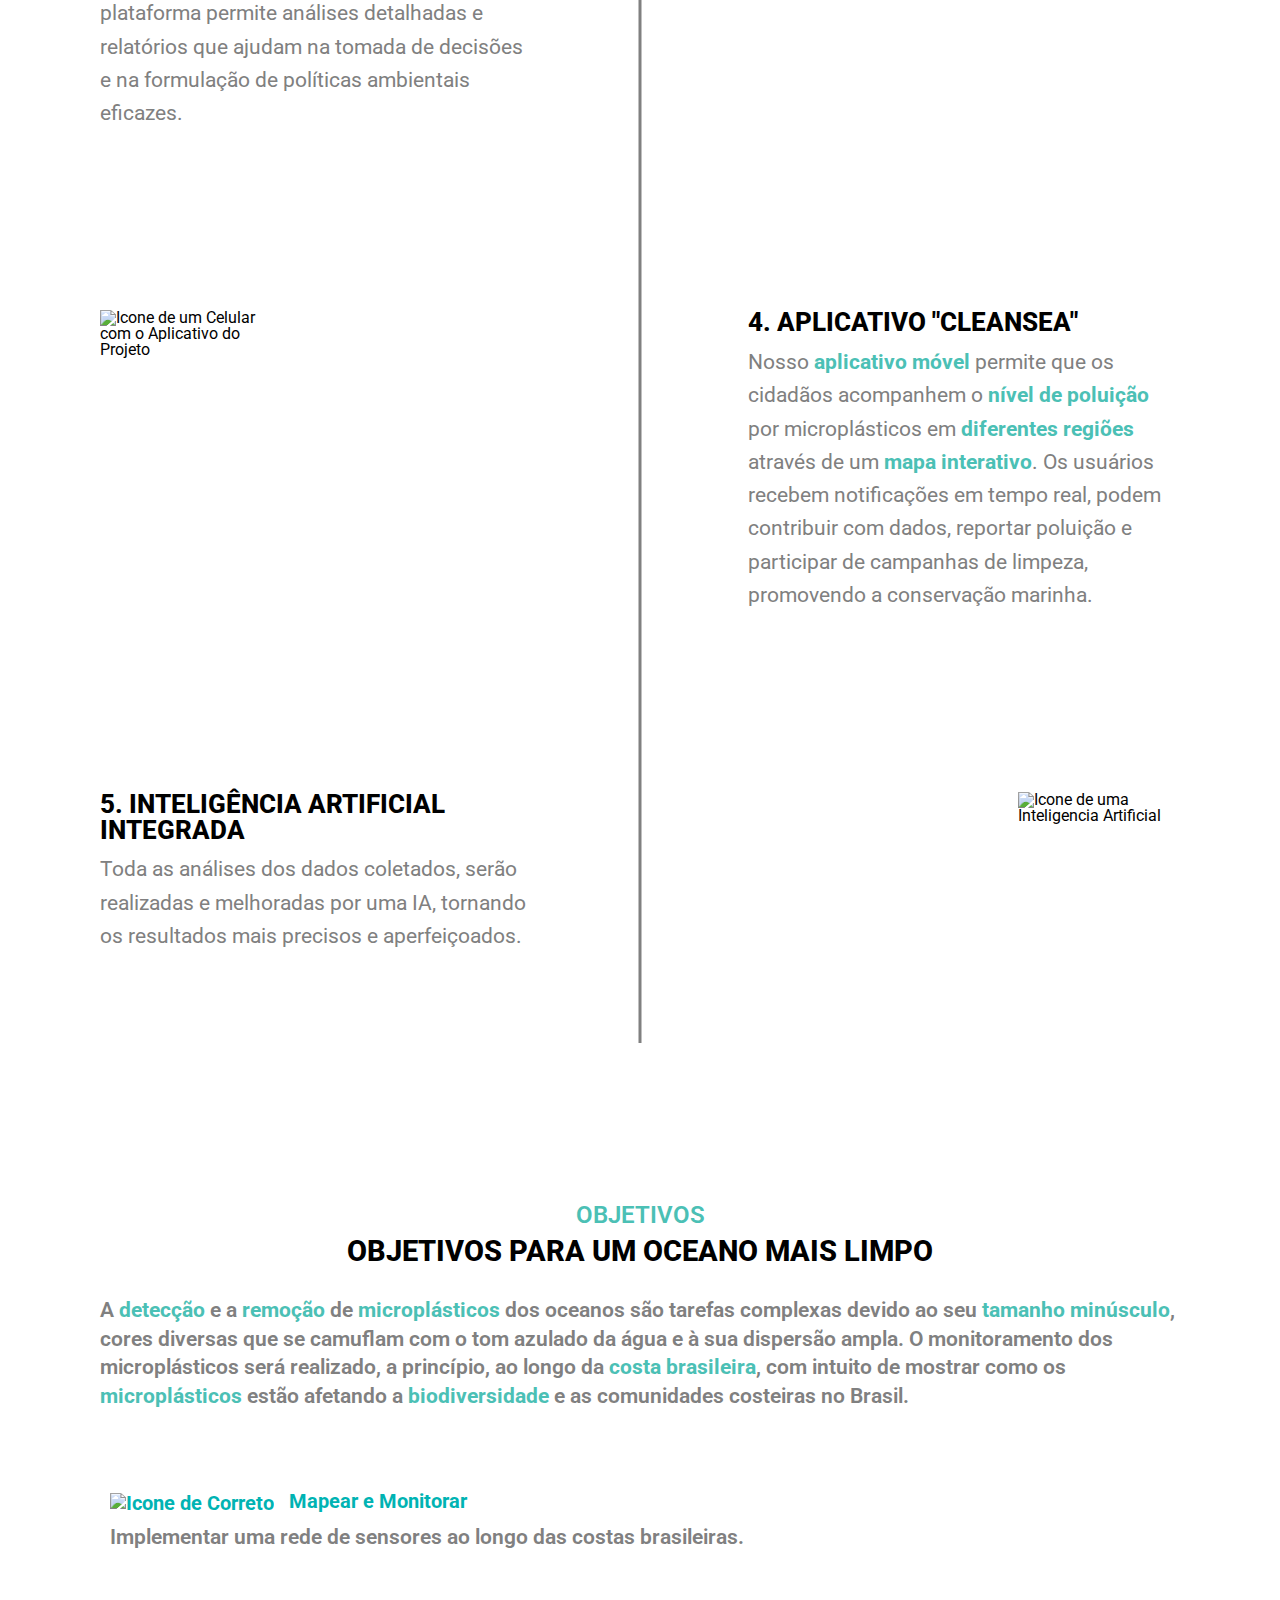
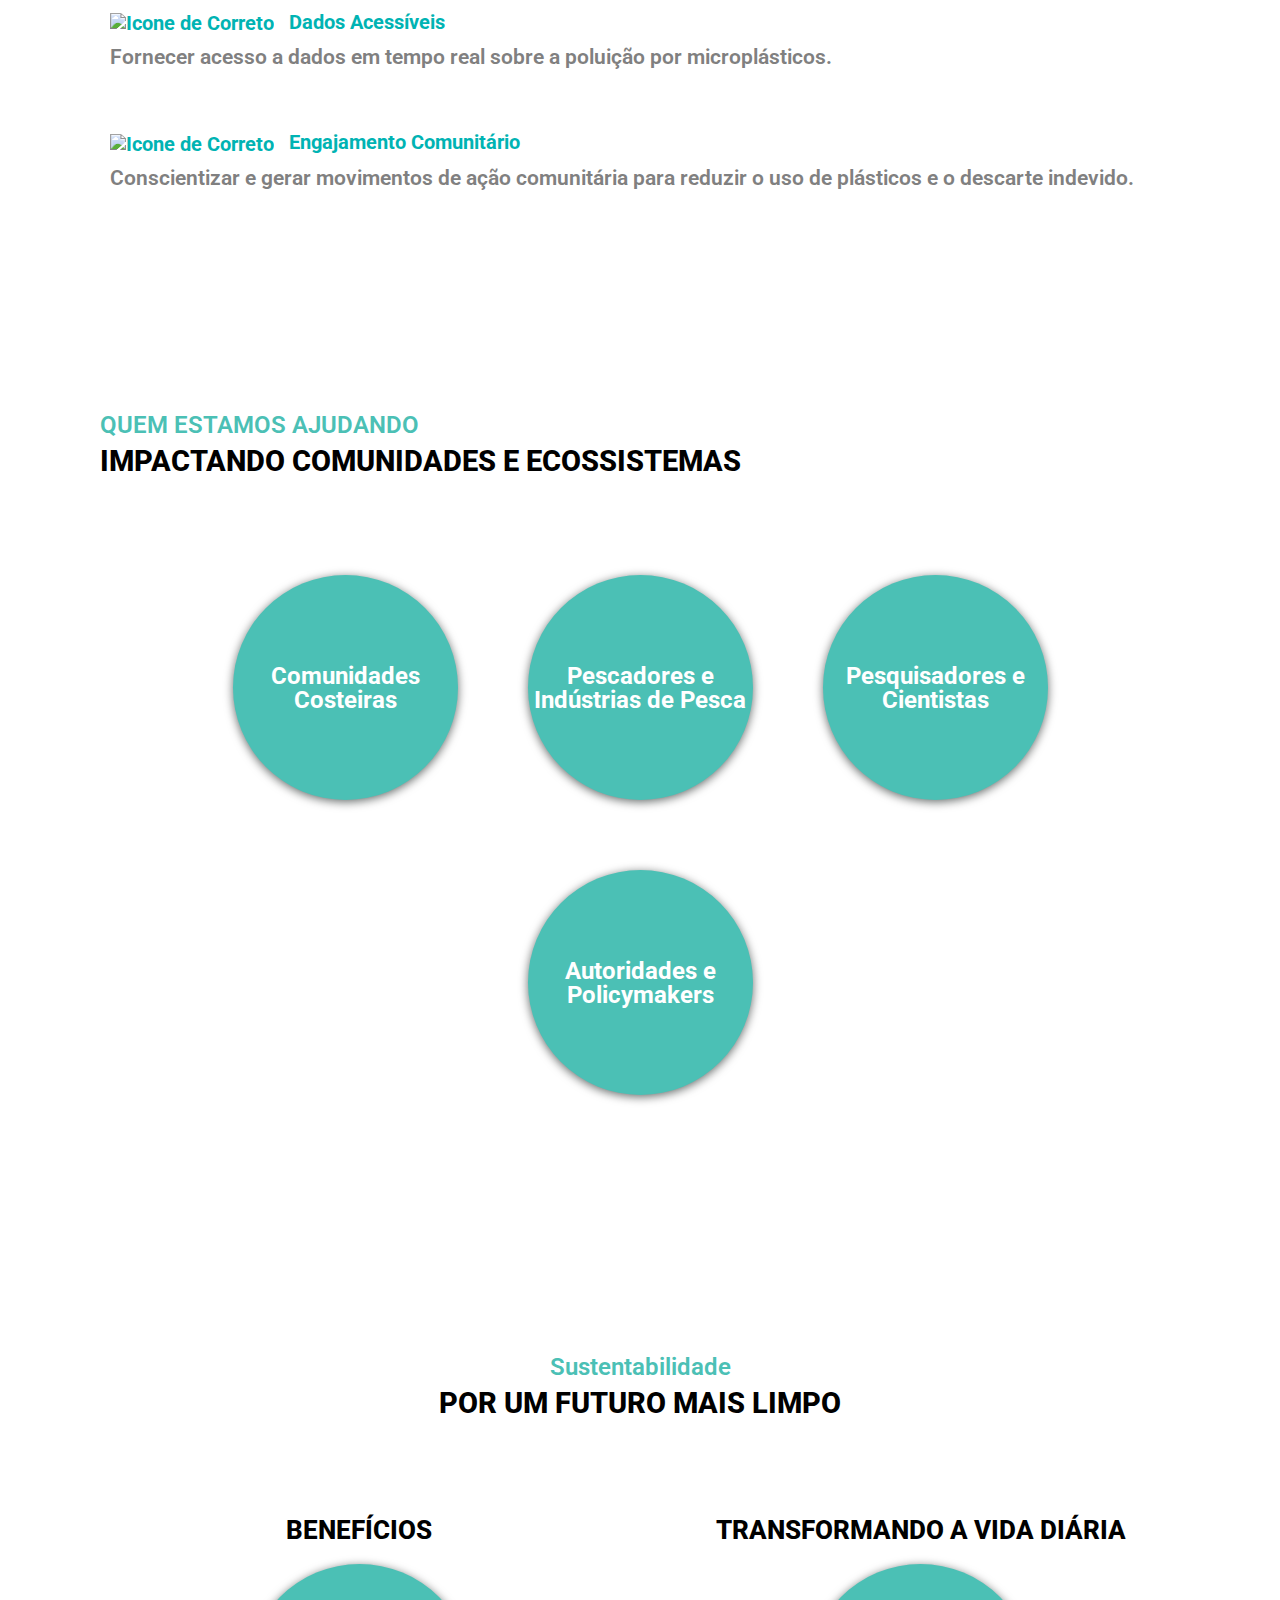
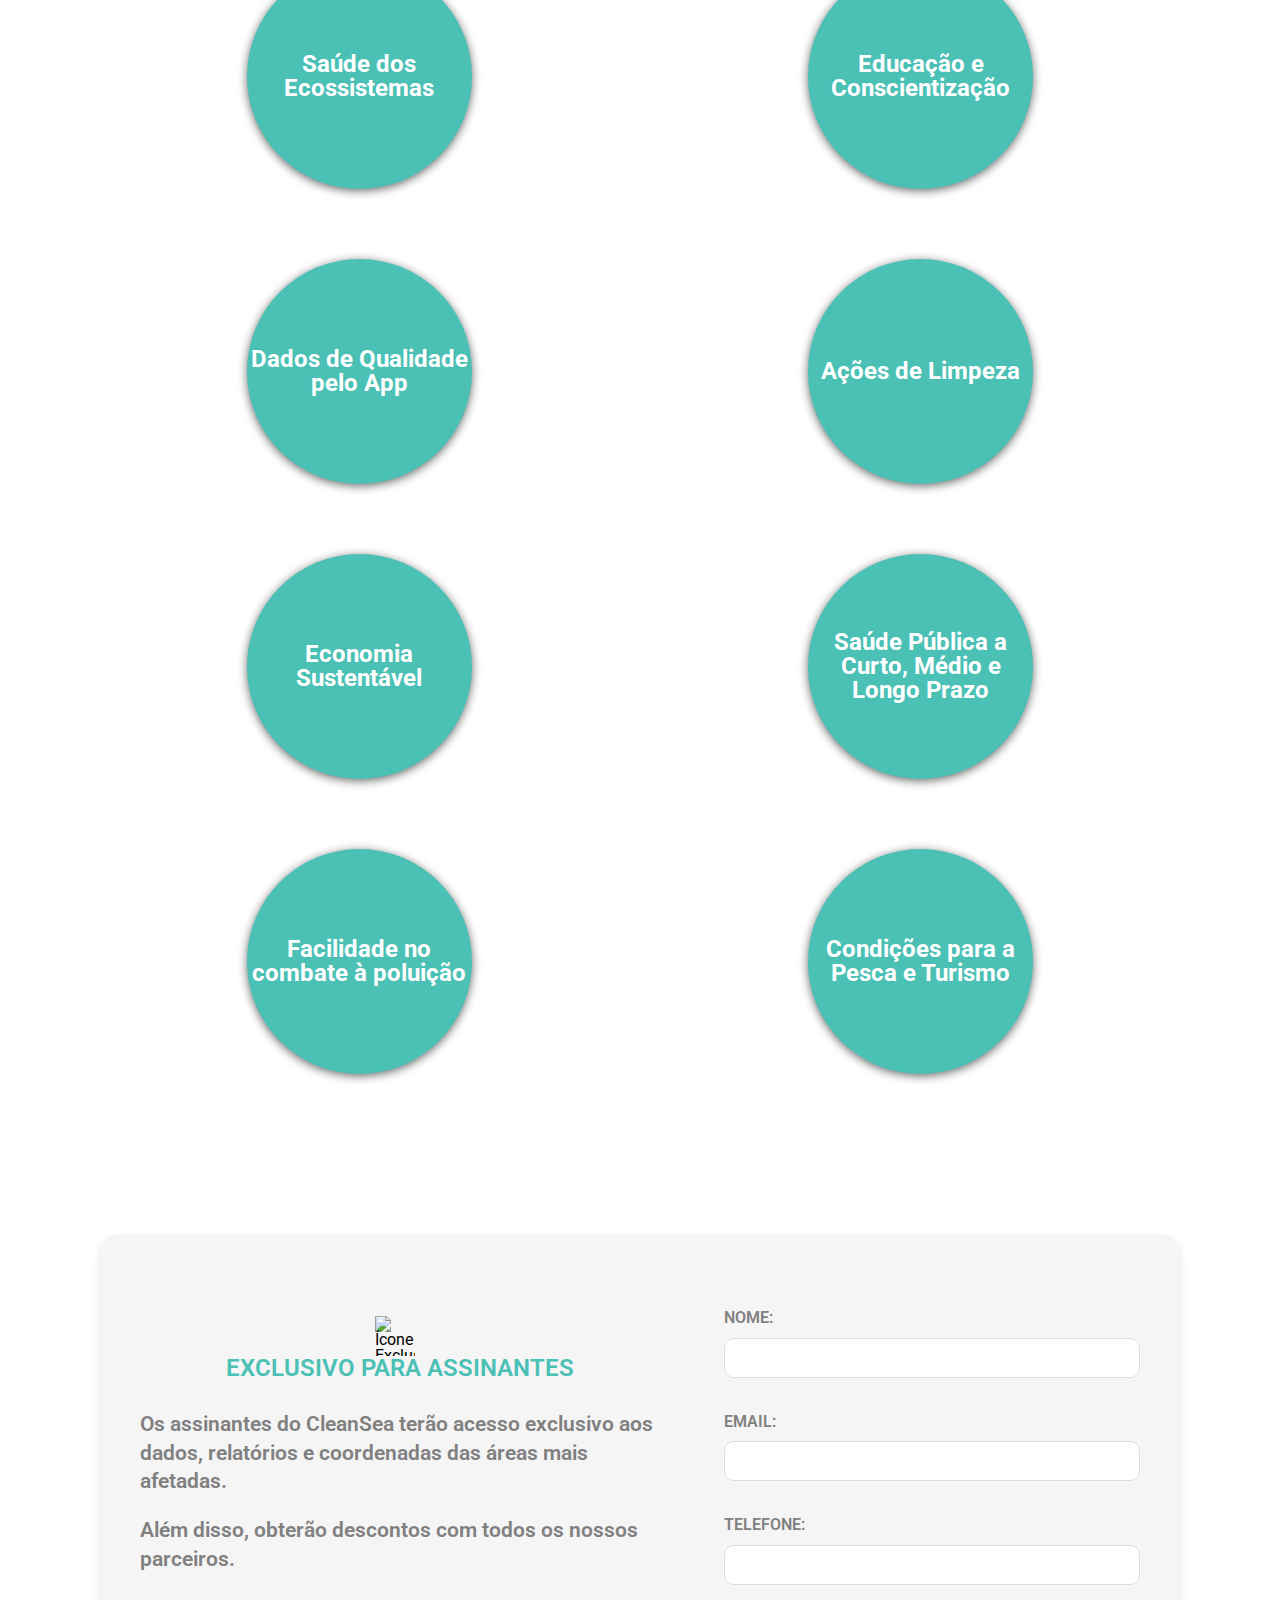
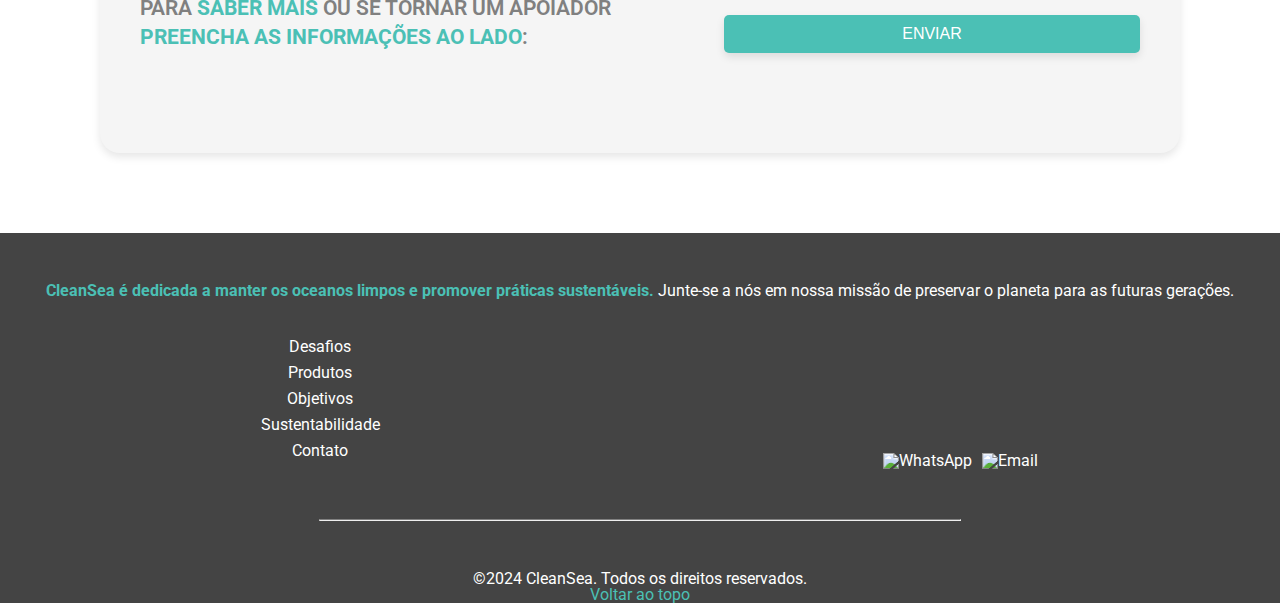
==== commit 49df4d94: "enviando para main" ====
--- a/src/pages/home/index.html
+++ b/src/pages/home/index.html
@@ -23,7 +23,7 @@
                     
                 <ul id="nav__list">
                     <li class="nav-item">
-                        <a href="#home" class="nav-link">Início</a>
+                        <a href="#top" class="nav-link">Início</a>
                     </li>
                     <li class="nav-item">
                         <a href="#desafios" class="nav-link">Desafios</a>
@@ -83,8 +83,14 @@
                             <a class="learn-more" href="https://mundoeducacao.uol.com.br/quimica/microplasticos.htm" >Saiba mais.</a>
                         </div>
 
-                        <div class="desafios__image">
-                            <img src="/public/assets/images/microplasticos.jpg" alt="Imagem de microplásticos">
+                        <div class="carousel">
+                            <div class="desafios__image carousel__images">
+                                <img src="/public/assets/images/microplasticos.jpg" alt="Imagem 1 de microplásticos">
+                                <img src="/public/assets/images/microplastic.jpg" alt="Imagem 2 de microplásticos">
+                                <img src="/public/assets/images/microplast.jpg" alt="Imagem 3 de microplásticos">
+                            </div>
+                            <button class="carousel__button carousel__button--prev">&lt;</button>
+                            <button class="carousel__button carousel__button--next">&gt;</button>
                         </div>
 
                     </div>
@@ -109,62 +115,60 @@
                     </div>
                     
                     <div class="produtos__content">
-                        <div class="produtos__left">
-                            <div class="produtos__left-item">
-                                <h4>1. BOIAS INTELIGENTES</h4>
-                                <p>Equipadas com <span class="highlight">sensores</span> e <span class="highlight">sistemas de comunicação</span>, as <span class="highlight">boias inteligentes</span> transmitem dados em tempo real para nossa central de monitoramento.</p>
-                            </div>
-
-                            <div class="produtos__left-image">
-                                <img src="/public/assets/images/sensor-de-fluorescencia.svg" alt="Ícone de um Sensor de Fluorescência">
-                            </div>
-
-                            <div class="produtos__left-item">
-                                <h4>3. PLATAFORMA DE DADOS EM NUVEM</h4>
-                                <p>Todos os <span class="highlight">dados coletados</span> pelos sensores e boias são <span class="highlight">armazenados e processados</span> em uma plataforma de dados em nuvem. Esta plataforma permite análises detalhadas e relatórios que ajudam na tomada de decisões e na formulação de políticas ambientais eficazes.</p>
-                            </div>
-
-                            <div class="produtos__left-image">
-                                <img src="/public/assets/images/aplicativo-do-projeto.svg" alt="Ícone de um Celular com o Aplicativo do Projeto">
-                            </div>
-
-                            <div class="produtos__left-item">
-                                <h4>5. INTELIGÊNCIA ARTIFICIAL INTEGRADA</h4>
-                                <p>Toda as análises dos dados coletados, serão realizadas e melhoradas por uma IA, tornando os resultados mais precisos e aperfeiçoados.</p>
-                            </div>
-                        </div>
-
                         <div class="produtos__divider"></div>
-
-                        <div class="produtos__right">
-                            <div class="produtos__right-image">
-                                <img src="/public/assets/images/boia-flutuante.svg" alt="Ícone de uma Boia Flutuante e Inteligente">
-                            </div>
-
-                            <div class="produtos__right-item">
-                                <h4>2. SENSORES DE FLUORESCÊNCIA</h4>
-                                <p>Detectam a <span class="highlight">presença</span> e a <span class="highlight">concentração</span> de microplásticos na água. Esses sensores são altamente <span class="highlight">sensíveis</span> e podem identificar <span class="highlight">partículas minúsculas</span>, permitindo um monitoramento preciso e em tempo real.</p>
-                            </div>
-
-                            <div class="produtos__right-image">
-                                <img src="/public/assets/images/nuvem-de-computacao.svg" alt="Ícone de uma Nuvem de Computação">
-                            </div>
-
-                            <div class="produtos__right-item">
-                                <h4>4. APLICATIVO "CLEANSEA"</h4>
-                                <p>Nosso <span class="highlight">aplicativo móvel</span> permite que os cidadãos acompanhem o <span class="highlight">nível de poluição</span> por microplásticos em <span class="highlight">diferentes regiões</span> através de um <span class="highlight">mapa interativo</span>. Os usuários recebem notificações em tempo real, podem contribuir com dados, reportar poluição e participar de campanhas de limpeza, promovendo a conservação marinha.</p>
-                            </div>
-
-                            <div class="produtos__right-image">
-                                <img src="/public/assets/images/inteligencia-artificial.svg" alt="Ícone de uma Inteligencia Artificial">
-                            </div>
-
-                        </div>
-
-                    </div>
-
-                </div>
-
+                        <div class="produtos__informations">
+                            <div class="produtos__informations-item">
+                                <div class="produtos__informations-text">
+                                    <h4>1. BOIAS INTELIGENTES</h4>
+                                    <p>Equipadas com <span class="highlight">sensores</span> e <span class="highlight">sistemas de comunicação</span>, as <span class="highlight">boias inteligentes</span> transmitem dados em tempo real para nossa central de monitoramento.</p>
+                                </div>
+                                <div class="produtos__informations-image">
+                                    <img src="/public/assets/images/boia-flutuante.svg" alt="Ícone de uma Boia Flutuante e Inteligente">
+                                </div>
+                            </div>
+            
+                            <div class="produtos__informations-item">
+                                <div class="produtos__informations-image">
+                                    <img src="/public/assets/images/sensor-de-fluorescencia.svg" alt="Ícone de um Sensor de Fluorescência">
+                                </div>
+                                <div class="produtos__informations-text">
+                                    <h4>2. SENSORES DE FLUORESCÊNCIA</h4>
+                                    <p>Detectam a <span class="highlight">presença</span> e a <span class="highlight">concentração</span> de microplásticos na água. Esses sensores são altamente <span class="highlight">sensíveis</span> e podem identificar <span class="highlight">partículas minúsculas</span>, permitindo um monitoramento preciso e em tempo real.</p>
+                                </div>
+                            </div>
+            
+                            <div class="produtos__informations-item">
+                                <div class="produtos__informations-text">
+                                    <h4>3. PLATAFORMA DE DADOS EM NUVEM</h4>
+                                    <p>Todos os <span class="highlight">dados coletados</span> pelos sensores e boias são <span class="highlight">armazenados e processados</span> em uma plataforma de dados em nuvem. Esta plataforma permite análises detalhadas e relatórios que ajudam na tomada de decisões e na formulação de políticas ambientais eficazes.</p>
+                                </div>
+                                <div class="produtos__informations-image">
+                                    <img src="/public/assets/images/nuvem-de-computacao.svg" alt="Ícone de uma Nuvem de Computação">
+                                </div>
+                            </div>
+            
+                            <div class="produtos__informations-item">
+                                <div class="produtos__informations-image">
+                                    <img src="/public/assets/images/aplicativo-do-projeto.svg" alt="Ícone de um Celular com o Aplicativo do Projeto">
+                                </div>
+                                <div class="produtos__informations-text">
+                                    <h4>4. APLICATIVO "CLEANSEA"</h4>
+                                    <p>Nosso <span class="highlight">aplicativo móvel</span> permite que os cidadãos acompanhem o <span class="highlight">nível de poluição</span> por microplásticos em <span class="highlight">diferentes regiões</span> através de um <span class="highlight">mapa interativo</span>. Os usuários recebem notificações em tempo real, podem contribuir com dados, reportar poluição e participar de campanhas de limpeza, promovendo a conservação marinha.</p>
+                                </div>
+                            </div>
+            
+                            <div class="produtos__informations-item">
+                                <div class="produtos__informations-text">
+                                    <h4>5. INTELIGÊNCIA ARTIFICIAL INTEGRADA</h4>
+                                    <p>Toda as análises dos dados coletados, serão realizadas e melhoradas por uma IA, tornando os resultados mais precisos e aperfeiçoados.</p>
+                                </div>
+                                <div class="produtos__informations-image">
+                                    <img src="/public/assets/images/inteligencia-artificial.svg" alt="Ícone de uma Inteligencia Artificial">
+                                </div>
+                            </div>
+                        </div>
+                    </div>
+                </div>
             </section>
 
             <section id="objetivos" class="section__objetivos">
@@ -217,7 +221,7 @@
                 </div>
             </section>
 
-            <section class="section__sustentabilidade">
+            <section id="sustentabilidade" class="section__sustentabilidade">
                 <div class="sustentabilidade__titles">
                     <h2 class="sustentabilidade-title">Sustentabilidade</h2>
                     <h3 class="sustentabilidade-subtitle">POR UM FUTURO MAIS LIMPO</h3>
@@ -260,9 +264,9 @@
                         <p class="contato-text">
                             Além disso, obterão descontos com todos os nossos parceiros.
                         </p>
-                        <p class="contato-text">
-                            PARA SABER MAIS OU SE TORNAR UM APOIADOR ENTRE EM CONTATO AO LADO:
-                        </p>
+                        <h4 class="contato-text">
+                            PARA <span class="highlight">SABER MAIS</span> OU SE TORNAR UM APOIADOR <span class="highlight">PREENCHA AS INFORMAÇÕES AO LADO</span>:
+                        </h4>
                     </div>
 
                     <div class="contato__content-form">
@@ -271,27 +275,24 @@
                                 <label for="nome" class="form-label">NOME:</label>
                                 <input type="text" id="nome" class="form-input">
                             </div>
-
+                    
                             <div class="form-group">
                                 <label for="email" class="form-label">EMAIL:</label>
                                 <input type="email" id="email" class="form-input">
                             </div>
-
+                    
                             <div class="form-group">
                                 <label for="telefone" class="form-label">TELEFONE:</label>
                                 <input type="tel" id="telefone" class="form-input">
                             </div>
-
+                    
                             <div class="form-group">
                                 <button type="submit" class="form-button">ENVIAR</button>
                             </div>
-
+                            <div id="conteudo"></div>
                         </form>
-
-                    </div>
-
-                </div>
-
+                    </div>
+                </div>
             </section>
 
         </div>
@@ -301,21 +302,40 @@
 
     <footer>
         <div class="footer__container">
-            <div class="footer__container__nav">
-                <ul class="footer__nav">
-                    <li><a href="#desafios">Desafios</a></li>
-                    <li><a href="#produtos">Produtos</a></li>
-                    <li><a href="#objetivos">Objetivos</a></li>
-                    <li><a href="#sustentabilidade">Sustentabilidade</a></li>
-                    <li><a href="#contato">Contato</a></li>
-                </ul>
+            <div class="footer__about">
+                <p><span class="highlight">CleanSea é dedicada a manter os oceanos limpos e promover práticas sustentáveis.</span> Junte-se a nós em nossa missão de preservar o planeta para as futuras gerações.</p>
             </div>
-
-            <p>© 2024 CleanSea. Todos os direitos reservados.</p>
+            
+            <div class="footer__content">
+                <div class="footer__content__nav">
+                    <ul class="footer__nav">
+                        <li><a href="#desafios">Desafios</a></li>
+                        <li><a href="#produtos">Produtos</a></li>
+                        <li><a href="#objetivos">Objetivos</a></li>
+                        <li><a href="#sustentabilidade">Sustentabilidade</a></li>
+                        <li><a href="#contato">Contato</a></li>
+                    </ul>
+                </div>
+                <div class="footer__social">
+                    <div class="footer__social__icons">
+                        <a href="#">
+                            <img src="/public/assets/images/whatsapp-icone.svg" alt="WhatsApp">
+                        </a>
+                        <a href="mailto:cleansea@gmail.com">
+                            <img src="/public/assets/images/e-mail-icone.svg" alt="Email">
+                        </a>
+                    </div>
+                </div>
+            </div>
         </div>
-        
+    
+        <hr class="footer__line-row">
+    
+        <div class="footer__copyright">
+            <p>&copy;2024 CleanSea. Todos os direitos reservados.</p>
+            <p><a href="#top" class="back-to-top">Voltar ao topo</a></p>
+        </div>
     </footer>
-
 
     <script src="/public/javascript/script.js"></script>
 </body>
--- a/src/pages/home/index.css
+++ b/src/pages/home/index.css
@@ -5,17 +5,27 @@
 
 
 body {
+    min-height: 100vh;
     display: flex;
     flex-direction: column;
     align-items: center; 
-    min-height: 100vh;
+}
+
+
+#desafios,
+#produtos,
+#objetivos,
+#public,
+#sustentabilidade,
+#contato {
+    padding: 80px 0;
 }
 
 
 #navbar {
-    padding: 20px;
-    display: flex;
-    justify-content: space-around;
+    padding: 20px 100px;
+    display: flex;
+    justify-content: space-between;
     position: relative; 
     z-index: 1; 
 }
@@ -70,7 +80,6 @@
 header {
     width: 100%;
     height: auto;
-    max-width: 1920px; 
     min-width: 320px;
     display: flex;
     flex-direction: column;
@@ -81,8 +90,7 @@
 
 .header__container {
     width: 100%;
-    height: 950px;
-    max-width: 1920px;
+    height: 850px;
     background-image: url(/public/assets/images/header__banner-image-sea.jpg);
     background-size: cover;
     background-position: center; 
@@ -113,7 +121,7 @@
 
 
 .header__title {
-    margin-top: 18%;
+    margin-top: calc(950px - 700px);
 
 }
 
@@ -148,10 +156,10 @@
 
 
 .header__click {
-    display: flex;
-    align-items: center;
     margin-top: 180px;
     margin-bottom: 10px;
+    display: flex;
+    align-items: center;
 }
 
 
@@ -161,6 +169,7 @@
     background-color: #4BC0B5;
     border-radius: 20px;
     font-weight: 500;
+    font-size: 1rem;
     text-decoration: none;
     transition: color 0.3s;
 }
@@ -179,12 +188,12 @@
 
 
 .main__container {
-    padding: 0px 40px;
+    padding: 0 100px;
 }
 
 
 .section__desafios {
-    padding: 60px 0;
+    padding: 0;
     background: white;
 }
 
@@ -200,11 +209,11 @@
 
 
 .desafios__titles {
+    margin-bottom: 35px;
     display: flex;
     flex-direction: column;
     justify-content: center;
     align-items: flex-start;
-    margin-bottom: 35px;
 }
 
 
@@ -266,37 +275,19 @@
 }
 
 
-.desafios__image {
-    width: 60%;
-    height: auto;
-    display: flex;
-    justify-content: flex-end;
-    align-items: center;
-    margin-bottom: 30px;
-    box-sizing: border-box;
-}
-
-
-.desafios__image img {
-    width: 80%;
-    height: auto;
-    border-radius: 10px;
-    box-shadow: 0 5px 10px rgba(0, 0, 0, 0.6);
-}
-
 
 .desafios__container-circles {
     width: 100%;
     display: flex;
     justify-content: center;
-    gap: 80px;
+    gap: 70px;
     flex-wrap: wrap;
 }
 
 
 .desafios-circle {
-    width: 250px;
-    height: 250px;
+    width: 225px;
+    height: 225px;
     background: #4BC0B5;
     color: white;
     border-radius: 50%;
@@ -317,7 +308,7 @@
     box-shadow: 0 2px 10px rgb(66, 173, 163);
 }
 
-@media (max-width: 1200px) {
+@media (max-width: 1120px) {
     .desafios__container-text {
         display: flex;
         flex-direction: column;
@@ -344,7 +335,7 @@
         font-size: 1.2rem;
         width: 200px;
         height: 200px;
-        gap: 60px;
+        gap: 50px;
     }
 }
 
@@ -354,7 +345,7 @@
         font-size: 0.9rem;
         width: 150px;
         height: 150px;
-        gap: 40px;
+        gap: 30px;
     }
 }
 
@@ -362,22 +353,20 @@
 
 
 .section__produtos {
-    padding: 60px 0;
+    padding: 0;
     background-color: white;
 }
 
-
 .section__produtos__container {
     display: flex;
     flex-direction: column;
     align-items: center;
     margin: 0 auto;
 }
-
 
 .produtos__container-titles {
     text-align: center;
-    margin-bottom: 7%;
+    margin-bottom: 40px;
 }
 
 .produtos-title {
@@ -385,94 +374,99 @@
     font-weight: 600;
     color: #4BC0B5;
     margin-bottom: 10px;
-
 }
 
 .produtos-subtitle {
     font-size: 1.8rem;
     font-weight: 800;
     color: black;
-
 }
 
 .produtos__content {
     width: 100%;
-    display: flex;
-    flex-direction: row;
+    margin-top: 100px;
+    display: flex;
+    flex-direction: column;
+    align-items: center;
+    position: relative;
+}
+
+.produtos__divider {
+    position: absolute;
+    height: 100%;
+    width: 3px;
+    background-color: gray;
+    left: 50%;
+    transform: translateX(-50%);
+    z-index: 1;
+}
+
+.produtos__informations {
+    display: flex;
+    flex-direction: column;
+    width: 100%;
+}
+
+.produtos__informations-item {
+    margin: 90px 0;
+    display: flex;
+    align-items: flex-start;
     justify-content: space-between;
 }
 
-.produtos__left, .produtos__right {
+.produtos__informations-text {
     width: 40%;
-    display: flex;
-    flex-direction: column;
-    flex: 1;
-    align-items: center;
-}
-
-.produtos__left-item, .produtos__right-item {
-    margin-bottom: 15%;
-    display: flex;
-    flex-direction: column;
-}
-
-.produtos__left h4, .produtos__right h4 {
-    width: 100%;
+}
+
+.produtos__informations-item h4 {
     font-size: 1.6rem;
     font-weight: 800;
     color: black;
     margin-bottom: 10px;
 }
 
-.produtos__left p, .produtos__right p {
-    width: 60%;
+.produtos__informations-item p {
     font-size: 1.3rem;
     color: gray;
     line-height: 1.6;
 }
 
-.produtos__left .highlight, .produtos__right .highlight {
-    color: #4BC0B5;
-}
-
-.produtos__left-image, .produtos__right-image {
-    width: 30%;
-    height: auto;
-    display: flex;
-    justify-content: center;
-    margin-bottom: 15%;
-}
-
-.produtos__left-image img, .produtos__right-image img {
-    width: 100%;
-    height: auto;
-}
-
-.produtos__divider {
-    border-left: 3px solid gray;
-    margin: 0 50px;
-}
-
-@media (max-width: 1200px) {
+.produtos__informations-image {
+    width: 15%;
+    display: flex;
+    justify-content: center;
+}
+
+.produtos__informations-image img {
+    width: 100%;
+    height: auto;
+}
+
+.highlight {
+    color: #4BC0B5;
+}
+
+@media (max-width: 1120px) {
     .produtos__content {
         flex-direction: column;
-        align-items: center;
     }
 
     .produtos__divider {
-        border: none;
-        margin: 20px 0;
-        width: 100%;
-        height: 2px;
-        background-color: #ddd;
-    }
-
-    .produtos__left, .produtos__right {
+        display: none;
+    }
+
+    .produtos__informations-item {
+        flex-direction: column;
         align-items: center;
         text-align: center;
     }
 
-    .produtos__left-item, .produtos__right-item {
+    .produtos__informations-text, .produtos__informations-item h4, .produtos__informations-item p {
+        width: 100%;
+    }
+
+    .produtos__informations-image {
+        width: 50%;
         margin-bottom: 20px;
     }
 }
@@ -481,7 +475,7 @@
 
 
 .section__objetivos {
-    padding: 60px 0;
+    padding: 0;
     background-color: white;
     text-align: start;
 }
@@ -525,14 +519,14 @@
 
 
 .objetivo-description {
-    font-size: 18px;
-    color: #333;
+    font-size: 1.3rem;
+    color: gray;
     margin-bottom: 40px;
     line-height: 1.6;
 }
 
 .highlight {
-    color: #00b3b3;
+    color: #4BC0B5;
     font-weight: bold;
 }
 
@@ -578,7 +572,7 @@
 }
 
 
-@media (max-width: 1200px) {
+@media (max-width: 1120px) {
     .objetivos__content {
         flex-direction: column;
         align-items: center;
@@ -615,7 +609,7 @@
 
 
 .section__public {
-    padding: 60px 0;
+    padding: 0;
     background-color: white;
     margin-bottom: 100px;
 
@@ -645,16 +639,16 @@
 
 .public__circles {
     width: 100%;
-    display: flex;
-    justify-content: center;
-    gap: 80px;
+    gap: 70px;
     flex-wrap: wrap;
+    display: flex;
+    justify-content: center;
 }
 
 
 .public-circle {
-    width: 250px;
-    height: 250px;
+    width: 225px;
+    height: 225px;
     background: #4BC0B5;
     color: white;
     border-radius: 50%;
@@ -676,7 +670,7 @@
 }
 
 
-@media (max-width: 1200px) {
+@media (max-width: 1120px) {
     .public-item {
         width: 180px;
         height: 180px;
@@ -688,7 +682,7 @@
         font-size: 1.2rem;
         width: 200px;
         height: 200px;
-        gap: 60px;
+        gap: 50px;
     }
 }
 
@@ -706,13 +700,13 @@
         font-size: 0.9rem;
         width: 150px;
         height: 150px;
-        gap: 40px;
+        gap: 30px;
     }
 }
 
 
 .section__sustentabilidade {
-    padding: 60px 0;
+    padding: 0;
     background-color: white;
 }
 
@@ -758,17 +752,17 @@
 .sustentabilidade__beneficios__circles,
 .sustentabildade__vidadiaria__circles{
     width: 100%;
-    display: flex;
-    justify-content: center;
-    gap: 80px;
+    gap: 70px;
     flex-wrap: wrap;
+    display: flex;
+    justify-content: center;
 }
 
 
 .beneficio-circle,
 .vidadiaria-circle {
-    width: 250px;
-    height: 250px;
+    width: 225px;
+    height: 225px;
     background-color: #4BC0B5;
     color: white;
     border-radius: 50%;
@@ -796,7 +790,7 @@
 
 
 
-@media (max-width: 1200px) {
+@media (max-width: 1120px) {
     .sustentabilidade__container {
         flex-direction: column;
         align-items: center;
@@ -816,7 +810,7 @@
         font-size: 1.2rem;
         width: 200px;
         height: 200px;
-        gap: 60px; 
+        gap: 50px; 
     }
 }
 
@@ -843,14 +837,14 @@
         font-size: 0.9rem;
         width: 150px;
         height: 150px;
-        gap: 40px;
+        gap: 30px;
     }
 }
 
 
 
 .section__contato {
-    padding: 70px 0px;
+    padding: 0;
     background-color: white;
     display: flex;
     justify-content: center;
@@ -858,26 +852,31 @@
 }
 
 .section__contato__container {
-    display: flex;
-    flex-direction: row;
-    justify-content: space-between;
-    align-items: center;
-    width: 100%;
-    background-color: rgb(211, 211, 211);
+    width: 100%;
+    height: auto;
+    background-color: rgb(245, 245, 245);
     padding: 20px;
     border-radius: 20px;
     box-shadow: 0 4px 8px rgba(0, 0, 0, 0.1);
+    display: flex;
+    justify-content: space-between;
+    align-items: center;
 }
 
 .contato__content-texts {
-    flex: 1;
+    width: 50%;
+    height: auto;
     padding: 20px;
+    display: flex;
+    flex-direction: column;
+    justify-content: center;
 }
 
 .contato__title {
-    display: flex;
-    align-items: center;
     margin-bottom: 20px;
+    display: flex;
+    flex-direction: column;
+    align-items: center;
 }
 
 .contato__title img {
@@ -887,56 +886,246 @@
 }
 
 .contato-title {
-    font-size: 24px;
-    color: #007b7f;
+    font-size: 1.5rem;
+    font-weight: 600;
+    color: #4BC0B5;
+    text-transform: uppercase;
+    margin-bottom: 10px;
 }
 
 .contato-text {
-    font-size: 16px;
-    color: #333;
-    margin-bottom: 10px;
-}
+    font-size: 1.3rem;
+    font-weight: 600;
+    color: gray;
+    line-height: 1.8rem;
+    margin-bottom: 20px;
+}
+
 
 .contato__content-form {
-    flex: 1;
+    width: 40%;
+    height: auto;
+    margin: 30px 0;
     padding: 20px;
+    display: flex;
+    flex-direction: column;
+    justify-content: center;
+    align-items: center;
 }
 
 .contato__form {
-    display: flex;
-    flex-direction: column;
+    width: 100%;
+    height: auto;
+    display: flex;
+    flex-direction: column;
+    justify-content: space-between;
+    box-sizing: border-box;
 }
 
 .form-group {
-    margin-bottom: 15px;
+    width: 100%;
+    margin-bottom: 30px;
+    box-sizing: border-box;
 }
 
 .form-label {
     display: block;
-    font-size: 14px;
-    color: #666;
+    font-size: 1rem;
+    font-weight: 600;
+    color: gray;
+    line-height: 1.8rem;
     margin-bottom: 5px;
+    box-sizing: border-box;
 }
 
 .form-input {
     width: 100%;
     padding: 10px;
-    font-size: 14px;
-    border: 1px solid #ddd;
-    border-radius: 5px;
+    font-size: 1rem;
+    border: 1.5px solid #ddd;
+    border-radius: 10px;
+    box-sizing: border-box;
 }
 
 .form-button {
+    width: 100%;
     padding: 10px 20px;
-    font-size: 16px;
+    font-weight: 500;
+    font-size: 1rem;
     color: white;
-    background-color: #007b7f;
+    background-color: #4BC0B5;
     border: none;
     border-radius: 5px;
     cursor: pointer;
+    box-shadow: 0 4px 8px rgba(0, 0, 0, 0.1);
     transition: background-color 0.3s;
+    box-sizing: border-box;
 }
 
 .form-button:hover {
-    background-color: #005f60;
-}+    background-color: white;
+    color: #4BC0B5;
+}
+
+footer {
+    width: 100%;
+    height: auto;
+    background-color: rgb(68, 68, 68);
+    color: white; 
+    text-align: center; 
+    display: flex;
+    flex-direction: column;
+    align-items: center;
+    justify-content: flex-start;
+    box-sizing: border-box;
+}
+
+.footer__container {
+    width: 100%;
+    height: auto;
+    max-width: 1920px;
+    margin: 0 auto; 
+    display: flex;
+    flex-direction: column;
+    justify-content: flex-start;
+    align-items: flex-start;
+    box-sizing: border-box;
+}
+
+.footer__about {
+    margin-top: 50px;
+    width: 100%;
+    margin-bottom: 30px;
+    text-align: center;
+}
+
+.footer__content {
+    width: 100%;
+    display: flex;
+    justify-content: space-between;
+    align-items: flex-end;
+    box-sizing: border-box;
+}
+
+.footer__content__nav, .footer__social {
+    flex: 1;
+}
+
+.footer__content__nav {
+    display: flex;
+    justify-content: center;
+}
+
+.footer__nav {
+    list-style: none;
+    padding: 0;
+    margin: 0;
+}
+
+.footer__nav li {
+    margin: 10px 0;
+}
+
+.footer__nav a {
+    color: white;
+    text-decoration: none;
+    transition: color 0.3s;
+}
+
+.footer__nav a:hover {
+    color: #4BC0B5;
+}
+
+.footer__social__icons {
+    display: flex;
+    align-items: center; 
+    justify-content: center;
+    gap: 10px; 
+}
+
+.footer__social__icons a img {
+    width: 30px; 
+    height: auto; 
+}
+
+.footer__line-row {
+    width: 50%;
+    height: auto;
+    max-width: 1920px;
+    margin: 50px auto; 
+    border-top: 1.5px solid gray; 
+}
+
+.footer__copyright {
+    width: 100%;
+    height: auto;
+    max-width: 1920px;
+    margin: 0 auto; 
+    display: flex;
+    flex-direction: column;
+    justify-content: center;
+    align-items: center;
+    box-sizing: border-box;
+    padding: 0 100px; 
+}
+
+.back-to-top {
+    color: #4BC0B5;
+    text-decoration: none;
+}
+
+.back-to-top:hover {
+    text-decoration: underline;
+}
+
+@media (max-width: 768px) {
+    .footer__content {
+        flex-direction: column;
+        align-items: center;
+    }
+
+    .footer__content__nav, .footer__social {
+        margin-bottom: 20px;
+    }
+}
+
+.desafios__image {
+    width: 60%;
+    height: auto;
+    display: flex;
+    justify-content: flex-end;
+    align-items: center;
+    margin-bottom: 30px;
+    box-sizing: border-box;
+    overflow: hidden;
+}
+
+.desafios__image img {
+    width: 80%;
+    height: auto;
+    border-radius: 10px;
+    box-shadow: 0 5px 10px rgba(0, 0, 0, 0.6);
+    display: none; /* Oculta todas as imagens inicialmente */
+}
+
+.carousel__button {
+    position: absolute;
+    top: 50%;
+    transform: translateY(-50%);
+    background-color: rgba(255, 255, 255, 0.8);
+    border: none;
+    cursor: pointer;
+    padding: 10px;
+}
+
+.carousel__button--prev {
+    left: 10px;
+}
+
+.carousel__button--next {
+    right: 10px;
+}
+
+.carousel {
+    position: relative;
+}
--- a/public/css/global.css
+++ b/public/css/global.css
@@ -52,4 +52,8 @@
     font-family: "Roboto", sans-serif;
     background-color: white;
     box-sizing: border-box;
+}
+
+html {
+    scroll-behavior: smooth;
 }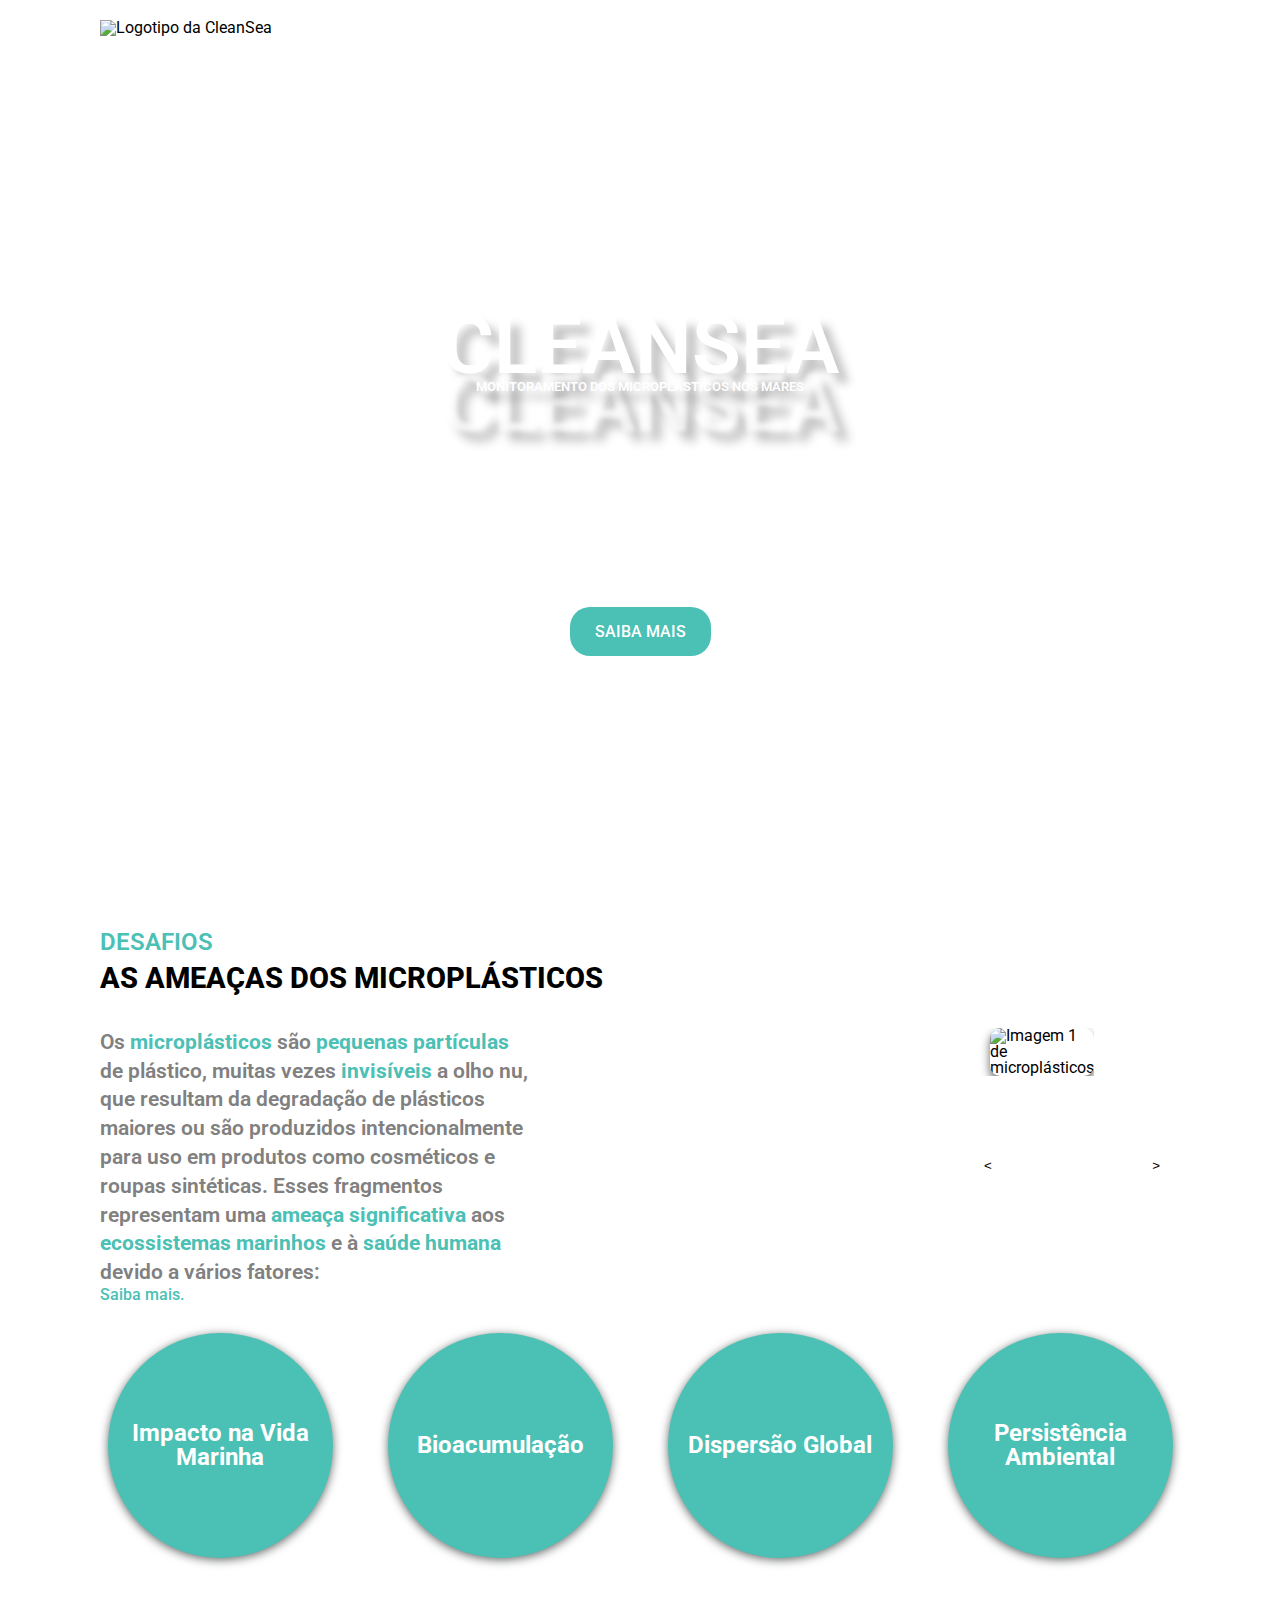
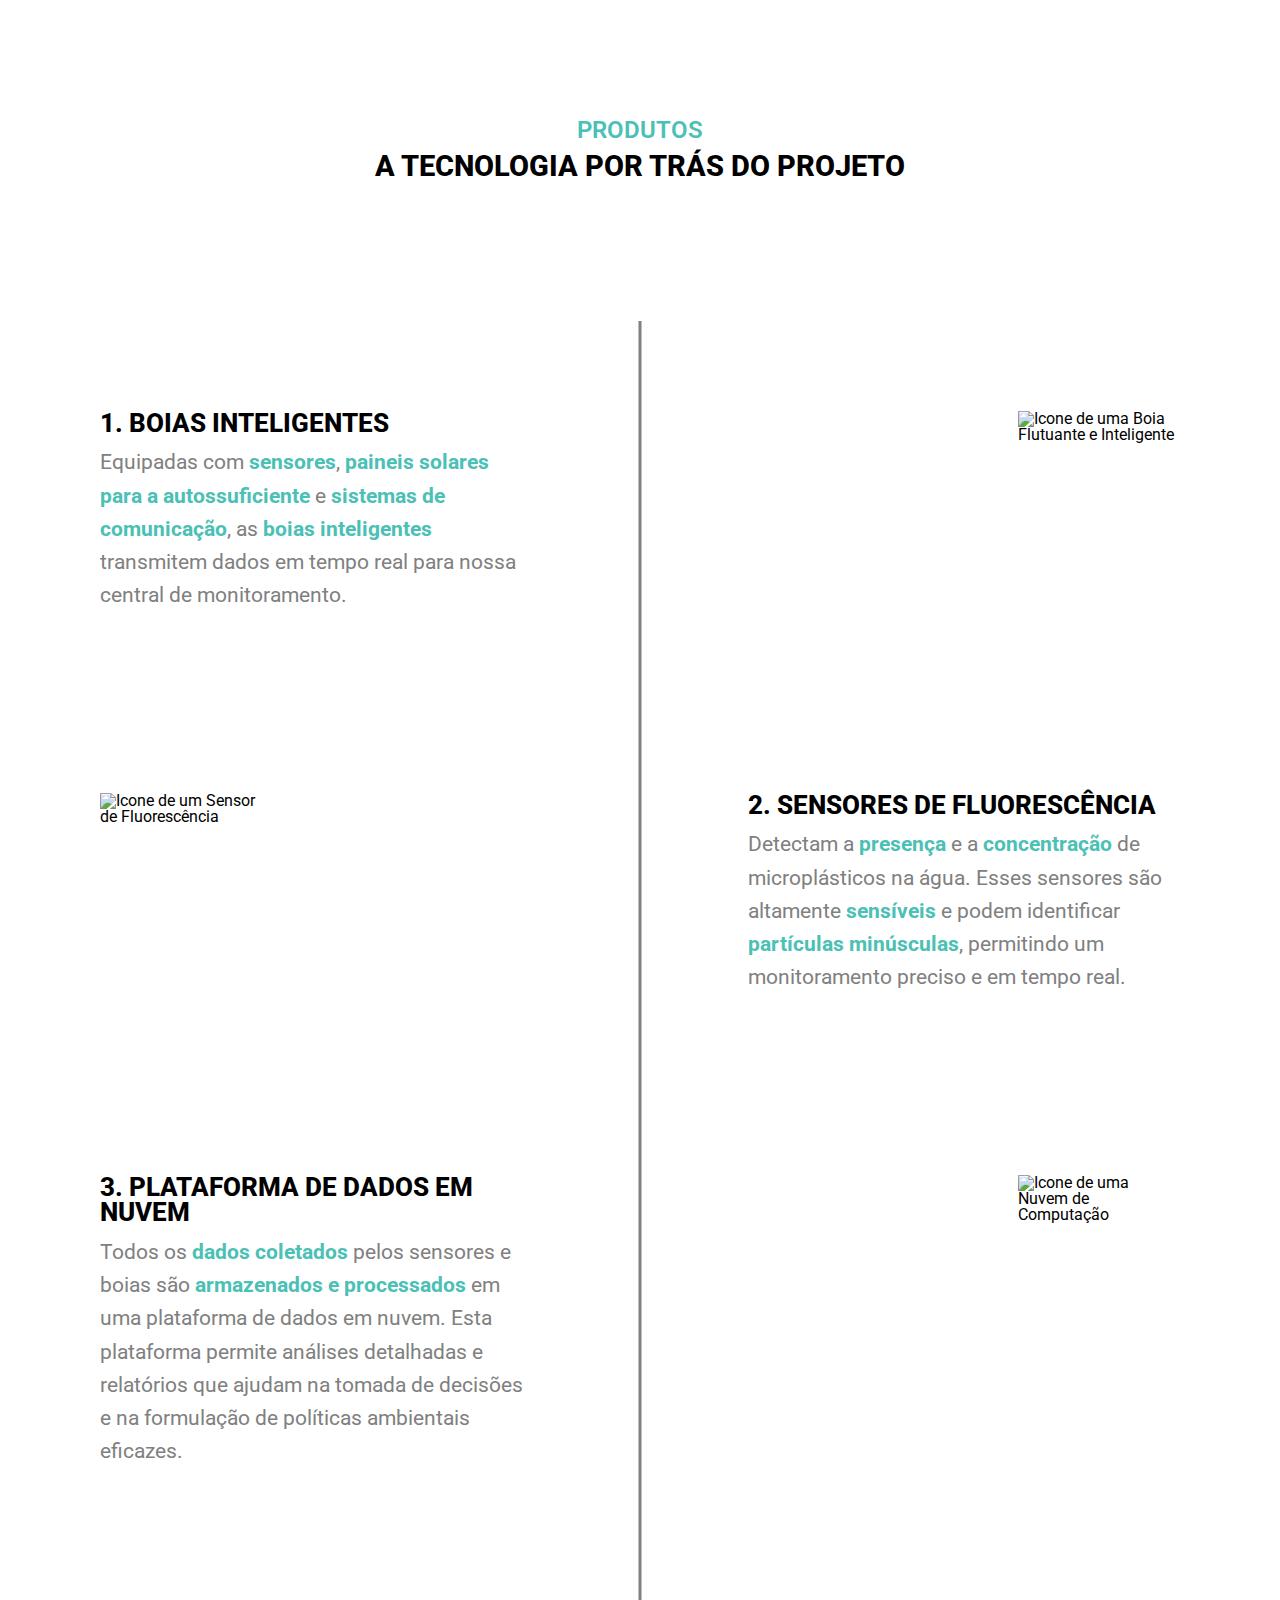
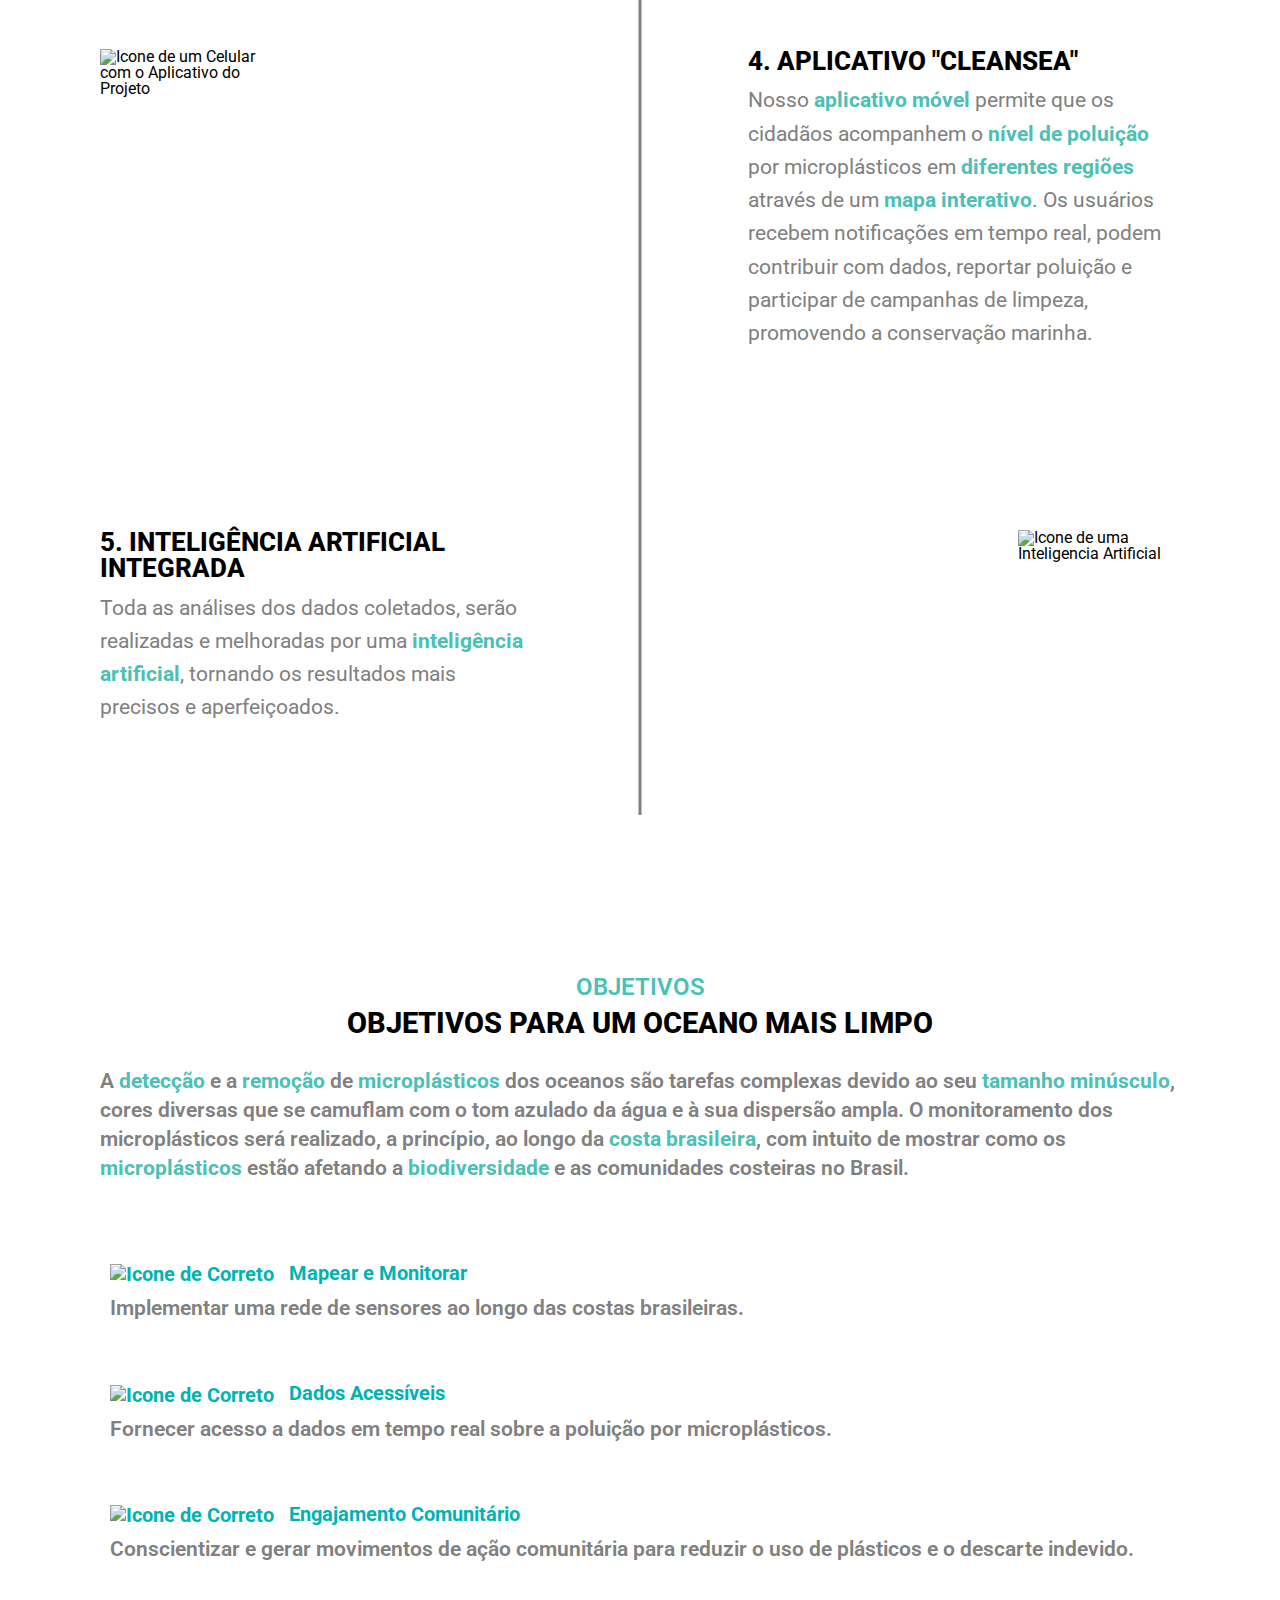
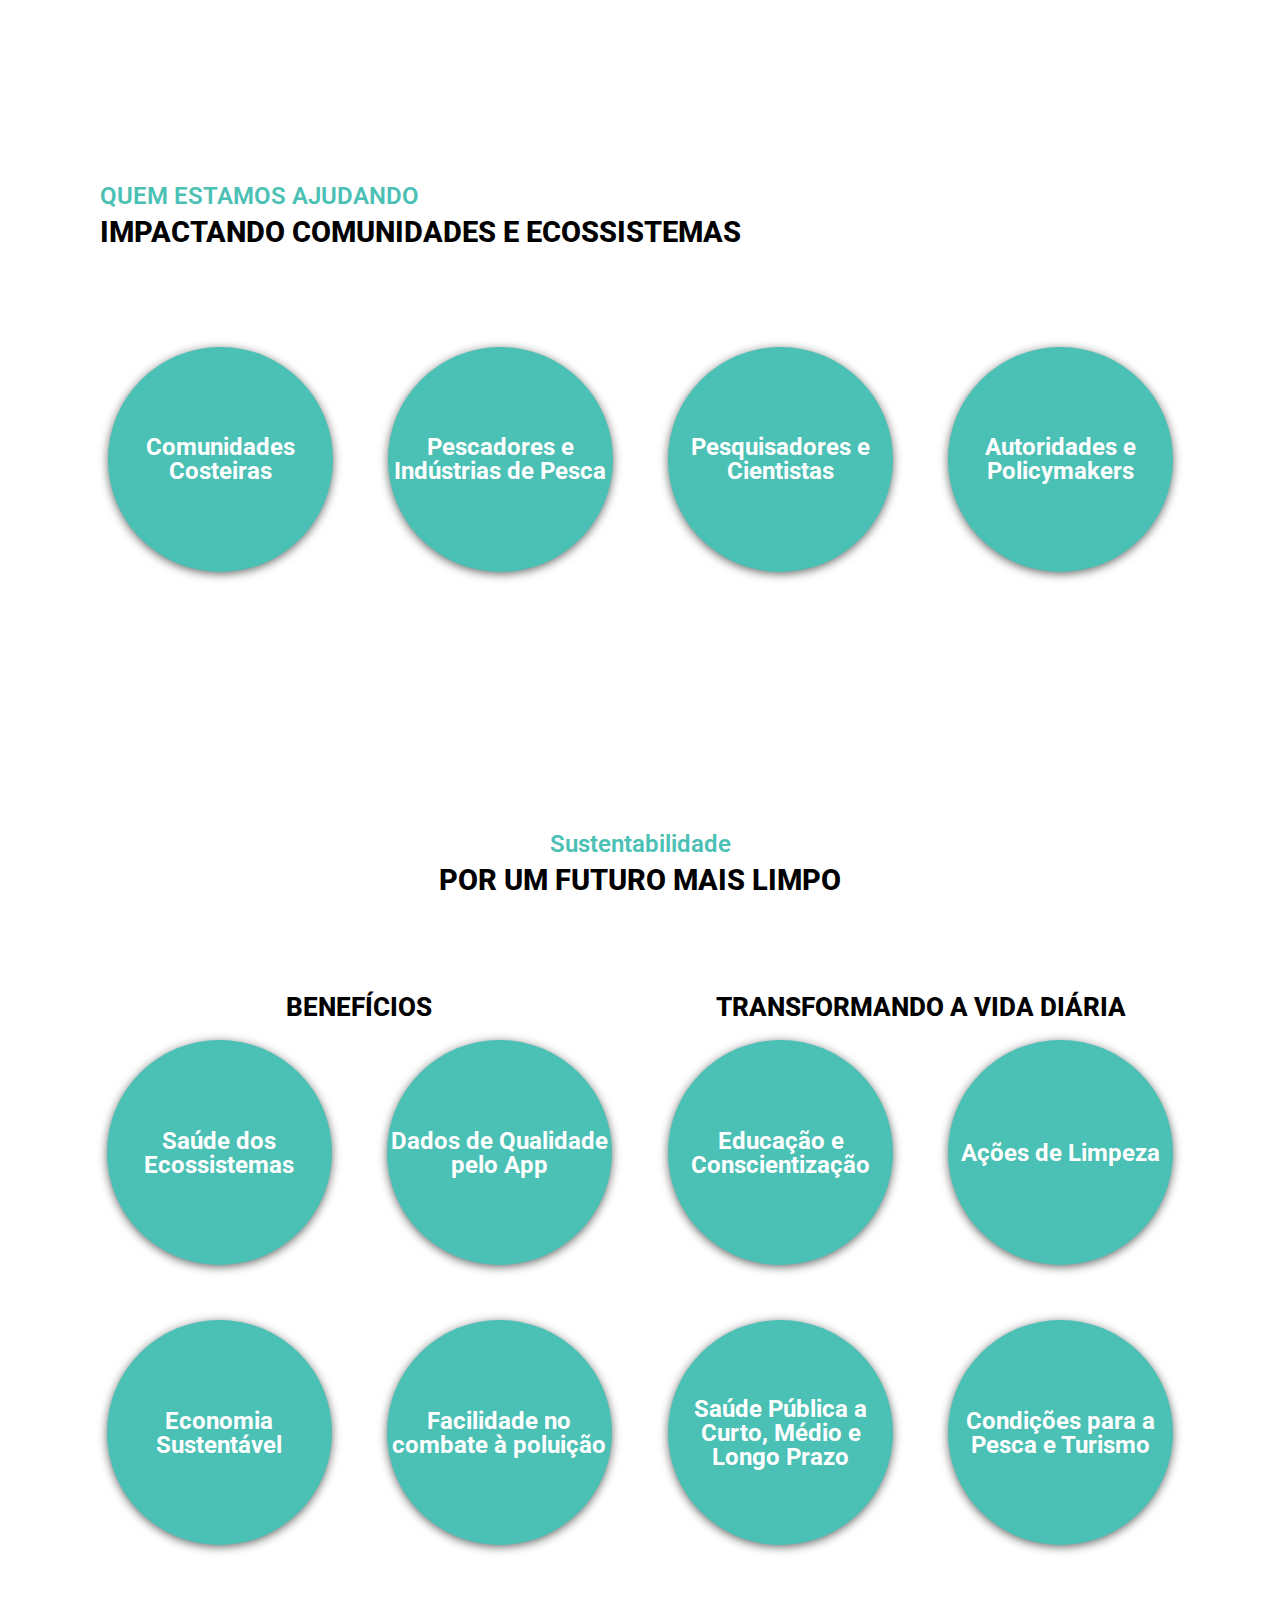
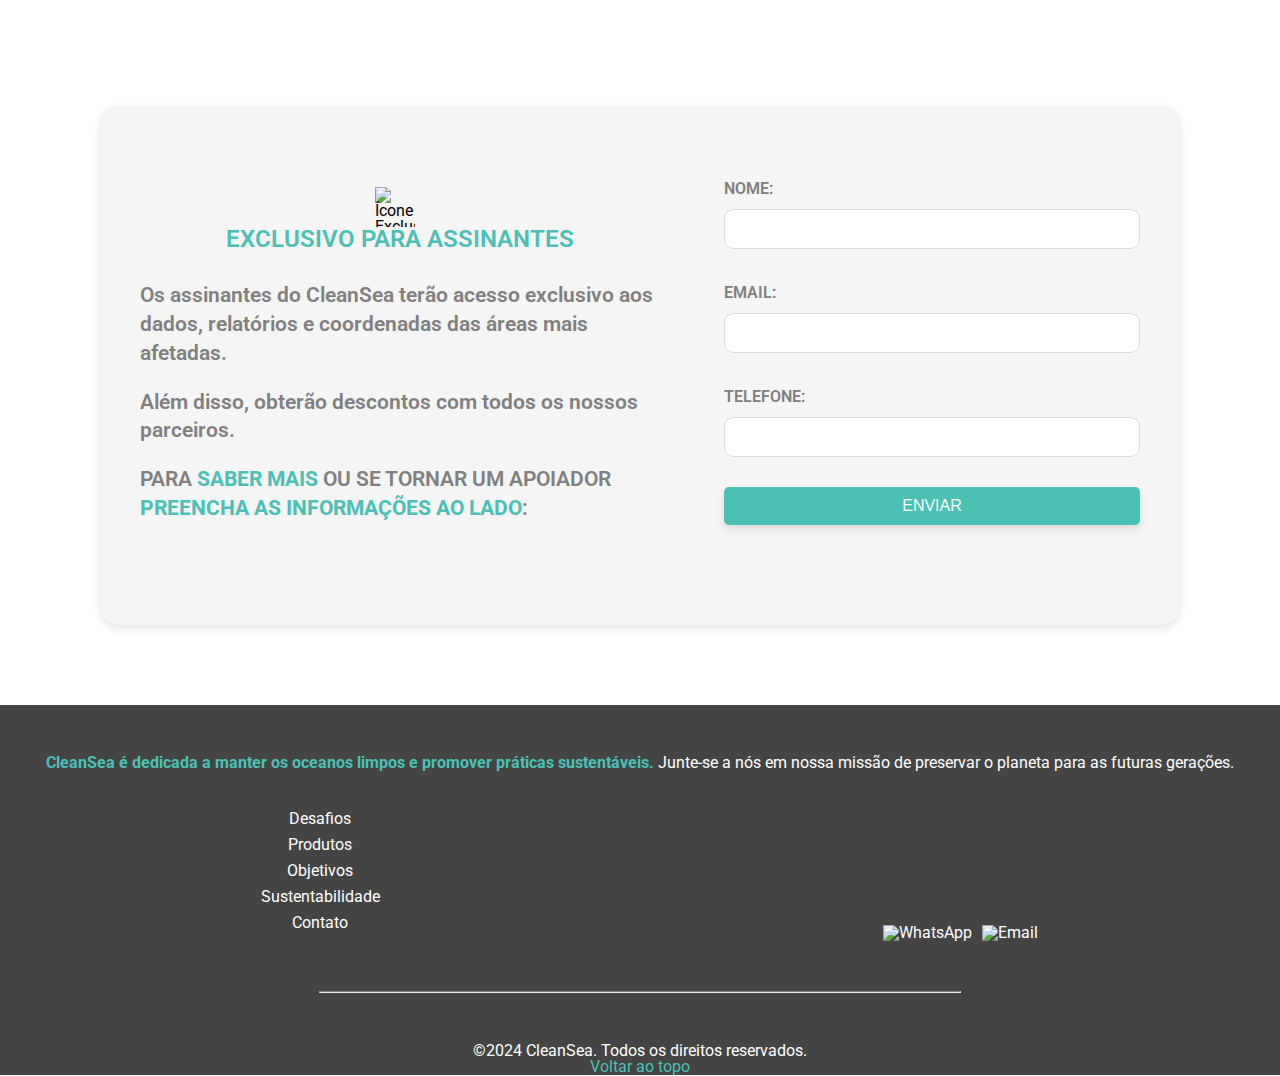
==== commit f1c75024: "DOM e Carrossel" ====
--- a/src/pages/home/index.html
+++ b/src/pages/home/index.html
@@ -120,7 +120,7 @@
                             <div class="produtos__informations-item">
                                 <div class="produtos__informations-text">
                                     <h4>1. BOIAS INTELIGENTES</h4>
-                                    <p>Equipadas com <span class="highlight">sensores</span> e <span class="highlight">sistemas de comunicação</span>, as <span class="highlight">boias inteligentes</span> transmitem dados em tempo real para nossa central de monitoramento.</p>
+                                    <p>Equipadas com <span class="highlight">sensores</span>, <span class="highlight">paineis solares para a autossuficiente</span> e <span class="highlight">sistemas de comunicação</span>, as <span class="highlight">boias inteligentes</span> transmitem dados em tempo real para nossa central de monitoramento.</p>
                                 </div>
                                 <div class="produtos__informations-image">
                                     <img src="/public/assets/images/boia-flutuante.svg" alt="Ícone de uma Boia Flutuante e Inteligente">
@@ -160,7 +160,7 @@
                             <div class="produtos__informations-item">
                                 <div class="produtos__informations-text">
                                     <h4>5. INTELIGÊNCIA ARTIFICIAL INTEGRADA</h4>
-                                    <p>Toda as análises dos dados coletados, serão realizadas e melhoradas por uma IA, tornando os resultados mais precisos e aperfeiçoados.</p>
+                                    <p>Toda as análises dos dados coletados, serão realizadas e melhoradas por uma <span class="highlight">inteligência artificial</span>, tornando os resultados mais precisos e aperfeiçoados.</p>
                                 </div>
                                 <div class="produtos__informations-image">
                                     <img src="/public/assets/images/inteligencia-artificial.svg" alt="Ícone de uma Inteligencia Artificial">
--- a/src/pages/home/index.css
+++ b/src/pages/home/index.css
@@ -1,11 +1,4 @@
-html, body {
-    height: 100%;
-    width: 100%;
-}
-
-
 body {
-    min-height: 100vh;
     display: flex;
     flex-direction: column;
     align-items: center; 
@@ -23,8 +16,10 @@
 
 
 #navbar {
+    max-width: 1920px;
     padding: 20px 100px;
     display: flex;
+    align-items: center;
     justify-content: space-between;
     position: relative; 
     z-index: 1; 
@@ -280,7 +275,7 @@
     width: 100%;
     display: flex;
     justify-content: center;
-    gap: 70px;
+    gap: 55px;
     flex-wrap: wrap;
 }
 
@@ -308,7 +303,7 @@
     box-shadow: 0 2px 10px rgb(66, 173, 163);
 }
 
-@media (max-width: 1120px) {
+@media (max-width: 1100px) {
     .desafios__container-text {
         display: flex;
         flex-direction: column;
@@ -333,19 +328,19 @@
 
     .desafios-circle {
         font-size: 1.2rem;
-        width: 200px;
-        height: 200px;
-        gap: 50px;
-    }
-}
-
-@media (max-width: 768px) {
+        width: 180px;
+        height: 180px;
+        gap: 40px;
+    }
+}
+
+@media (max-width: 733px) {
     
     .desafios-circle {
         font-size: 0.9rem;
-        width: 150px;
-        height: 150px;
-        gap: 30px;
+        width: 100px;
+        height: 100px;
+        gap: 20px;
     }
 }
 
@@ -446,7 +441,7 @@
     color: #4BC0B5;
 }
 
-@media (max-width: 1120px) {
+@media (max-width: 1100px) {
     .produtos__content {
         flex-direction: column;
     }
@@ -462,11 +457,11 @@
     }
 
     .produtos__informations-text, .produtos__informations-item h4, .produtos__informations-item p {
-        width: 100%;
+        width: 80%;
     }
 
     .produtos__informations-image {
-        width: 50%;
+        width: 30%;
         margin-bottom: 20px;
     }
 }
@@ -572,7 +567,7 @@
 }
 
 
-@media (max-width: 1120px) {
+@media (max-width: 1100px) {
     .objetivos__content {
         flex-direction: column;
         align-items: center;
@@ -584,7 +579,7 @@
     }
 }
 
-@media (max-width: 768px) {
+@media (max-width: 733px) {
     .objetivos-title {
         font-size: 28px;
     }
@@ -639,7 +634,7 @@
 
 .public__circles {
     width: 100%;
-    gap: 70px;
+    gap: 55px;
     flex-wrap: wrap;
     display: flex;
     justify-content: center;
@@ -670,7 +665,7 @@
 }
 
 
-@media (max-width: 1120px) {
+@media (max-width: 1100px) {
     .public-item {
         width: 180px;
         height: 180px;
@@ -680,14 +675,14 @@
 
     .public-circle {
         font-size: 1.2rem;
-        width: 200px;
-        height: 200px;
-        gap: 50px;
-    }
-}
-
-
-@media (max-width: 768px) {
+        width: 180px;
+        height: 180px;
+        gap: 40px;
+    }
+}
+
+
+@media (max-width: 733px) {
     .public-title {
         font-size: 30px;
     }
@@ -698,9 +693,9 @@
 
     .public-circle {
         font-size: 0.9rem;
-        width: 150px;
-        height: 150px;
-        gap: 30px;
+        width: 100px;
+        height: 100px;
+        gap: 20px;
     }
 }
 
@@ -752,7 +747,7 @@
 .sustentabilidade__beneficios__circles,
 .sustentabildade__vidadiaria__circles{
     width: 100%;
-    gap: 70px;
+    gap: 55px;
     flex-wrap: wrap;
     display: flex;
     justify-content: center;
@@ -790,7 +785,7 @@
 
 
 
-@media (max-width: 1120px) {
+@media (max-width: 1100px) {
     .sustentabilidade__container {
         flex-direction: column;
         align-items: center;
@@ -808,13 +803,13 @@
     .beneficio-circle,
     .vidadiaria-circle {
         font-size: 1.2rem;
-        width: 200px;
-        height: 200px;
-        gap: 50px; 
-    }
-}
-
-@media (max-width: 768px) {
+        width: 180px;
+        height: 180px;
+        gap: 40px; 
+    }
+}
+
+@media (max-width: 733px) {
     .sustentabilidade__content-beneficios {
         margin-bottom: 30px;
     }
@@ -835,9 +830,9 @@
     .beneficio-circle,
     .vidadiaria-circle {
         font-size: 0.9rem;
-        width: 150px;
-        height: 150px;
-        gap: 30px;
+        width: 100px;
+        height: 100px;
+        gap: 20px;
     }
 }
 
--- a/public/css/global.css
+++ b/public/css/global.css
@@ -48,12 +48,19 @@
 }
 
 
+
 body {
     font-family: "Roboto", sans-serif;
     background-color: white;
     box-sizing: border-box;
+    min-height: 100vh;
 }
 
 html {
     scroll-behavior: smooth;
+}
+
+html, body {
+    height: 100%;
+    width: 100%;
 }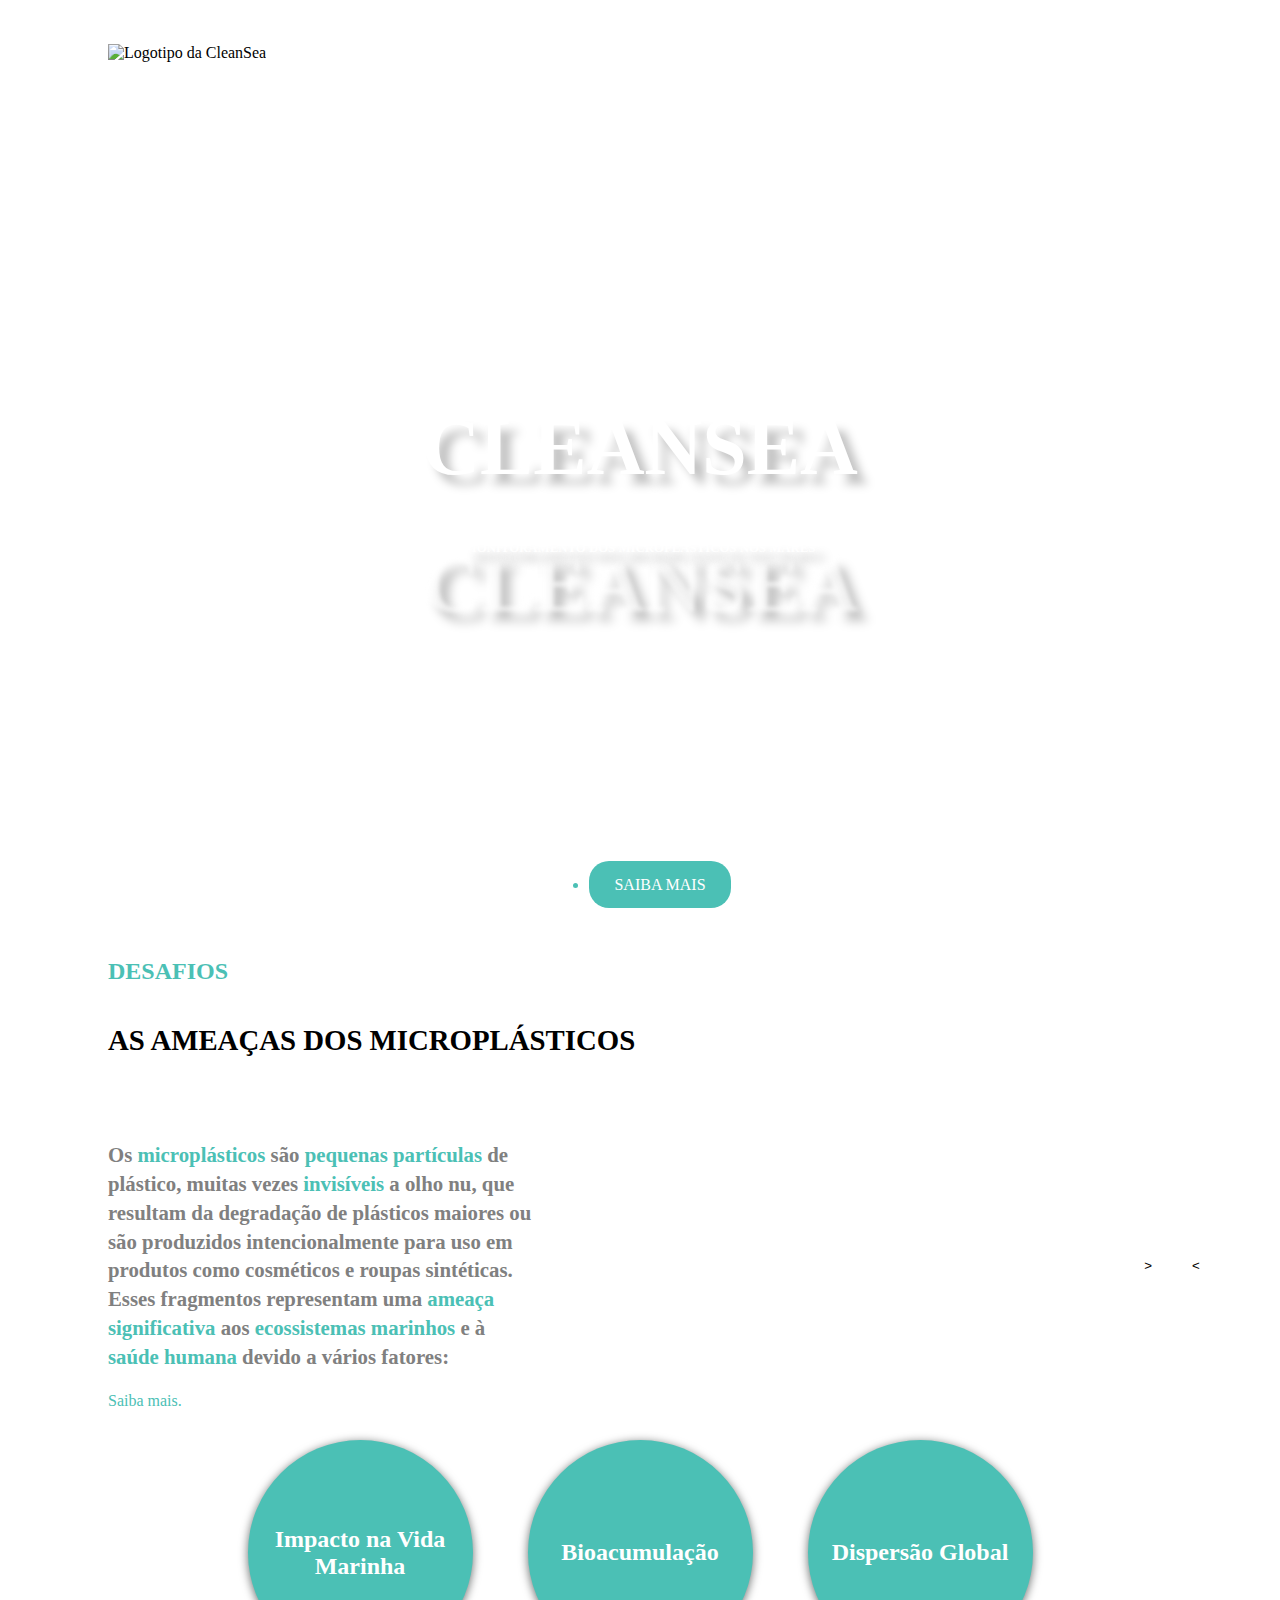
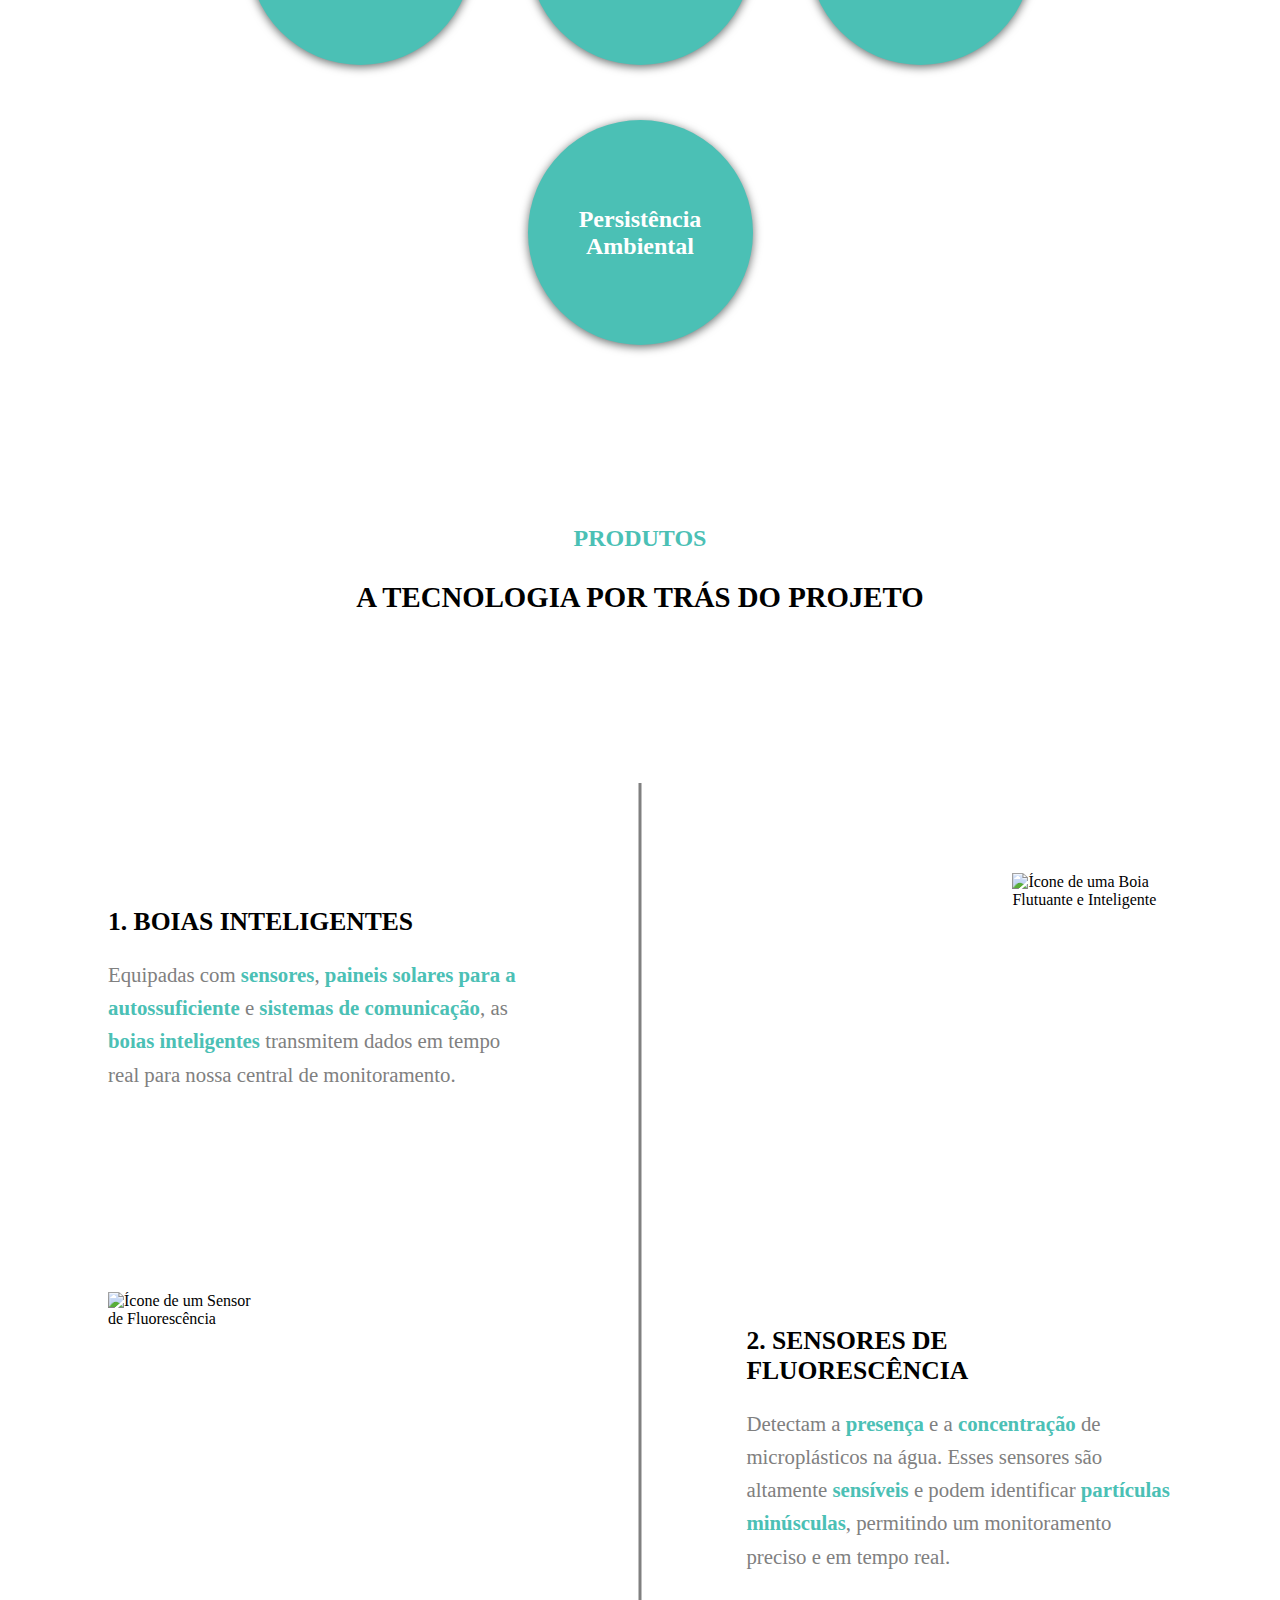
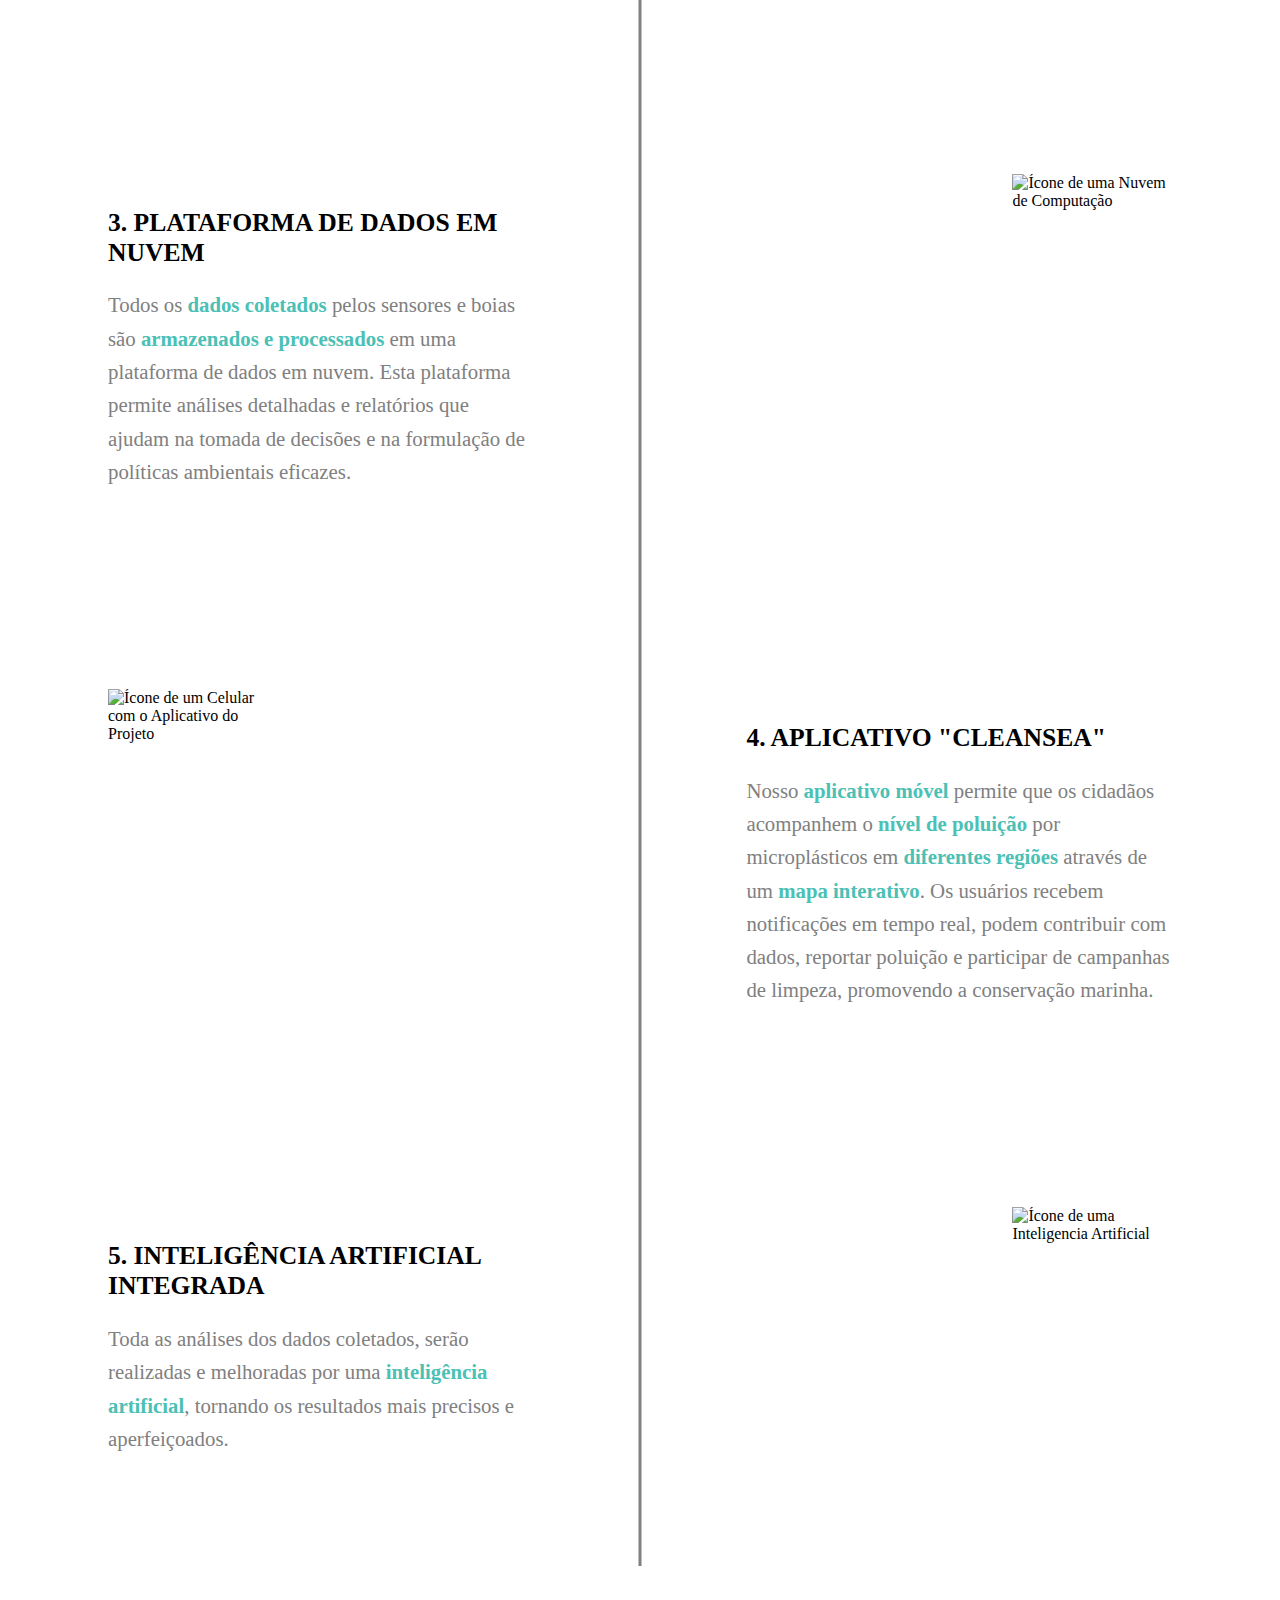
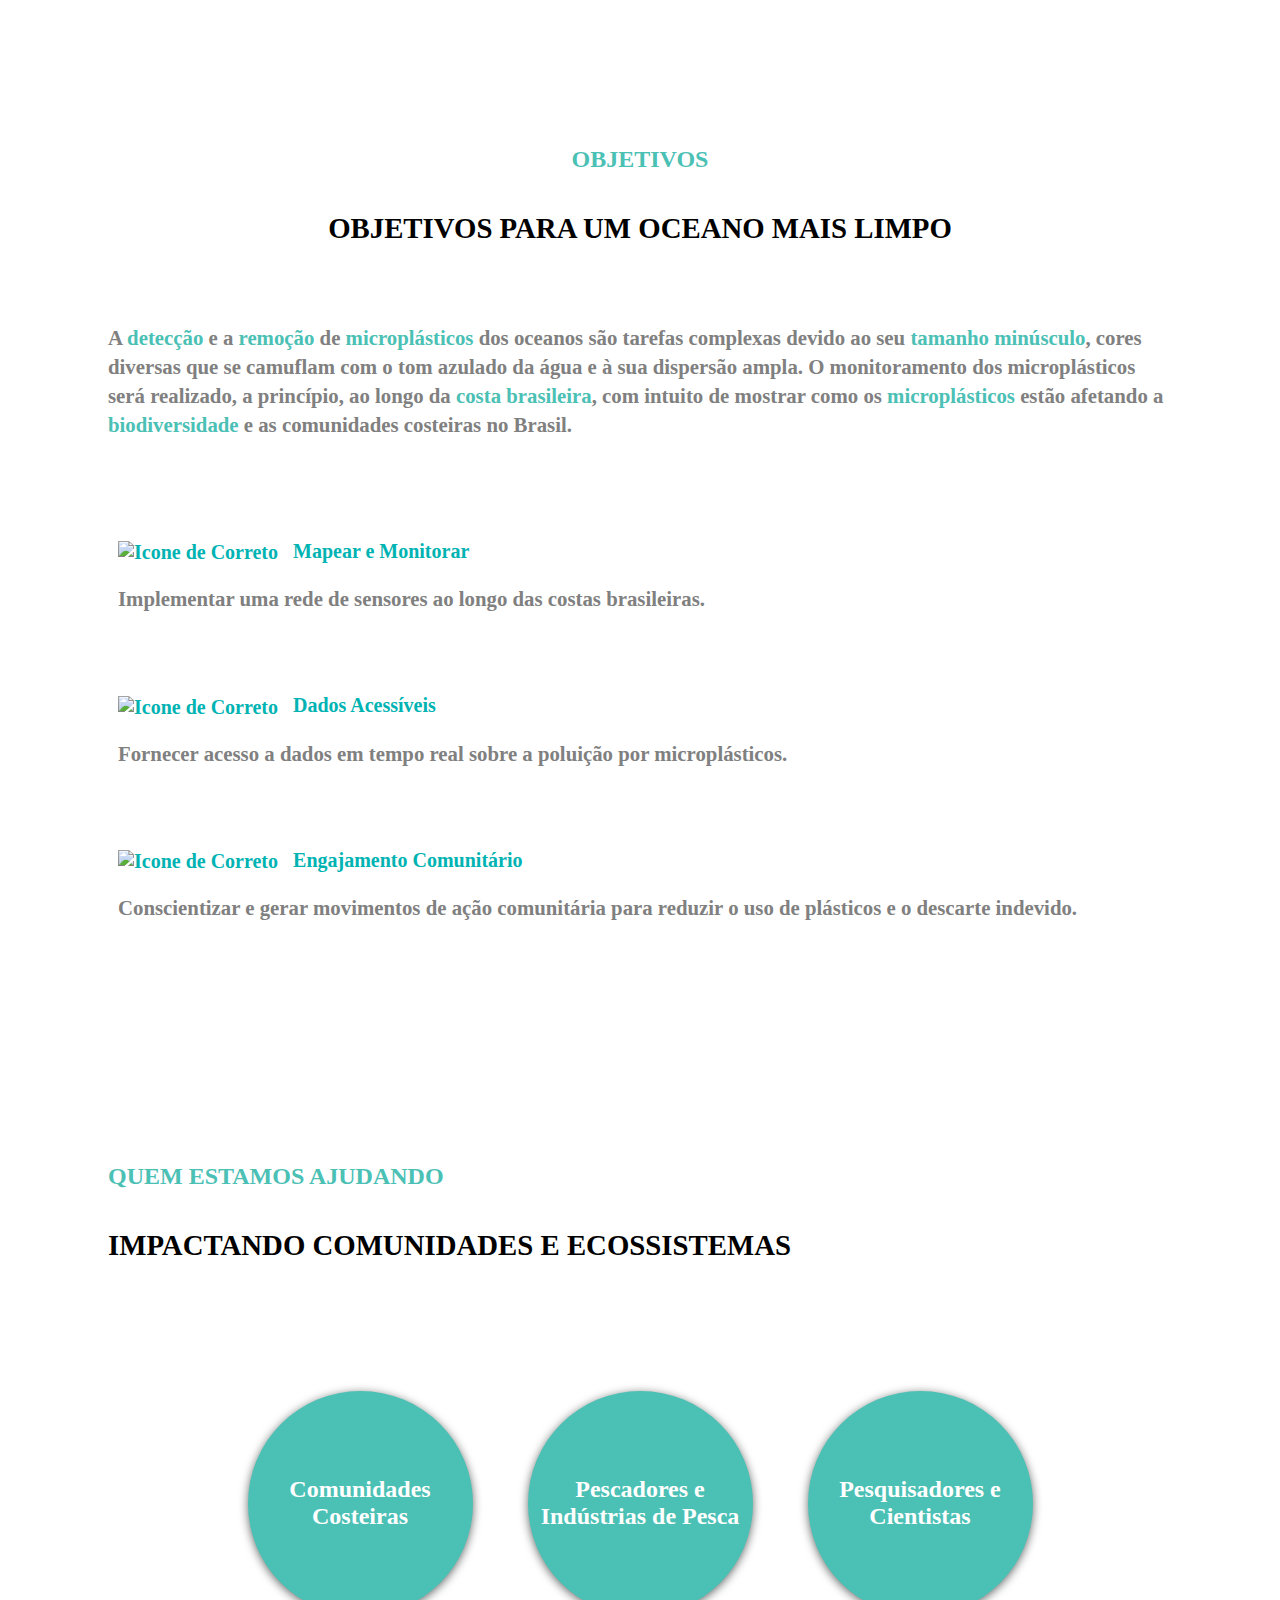
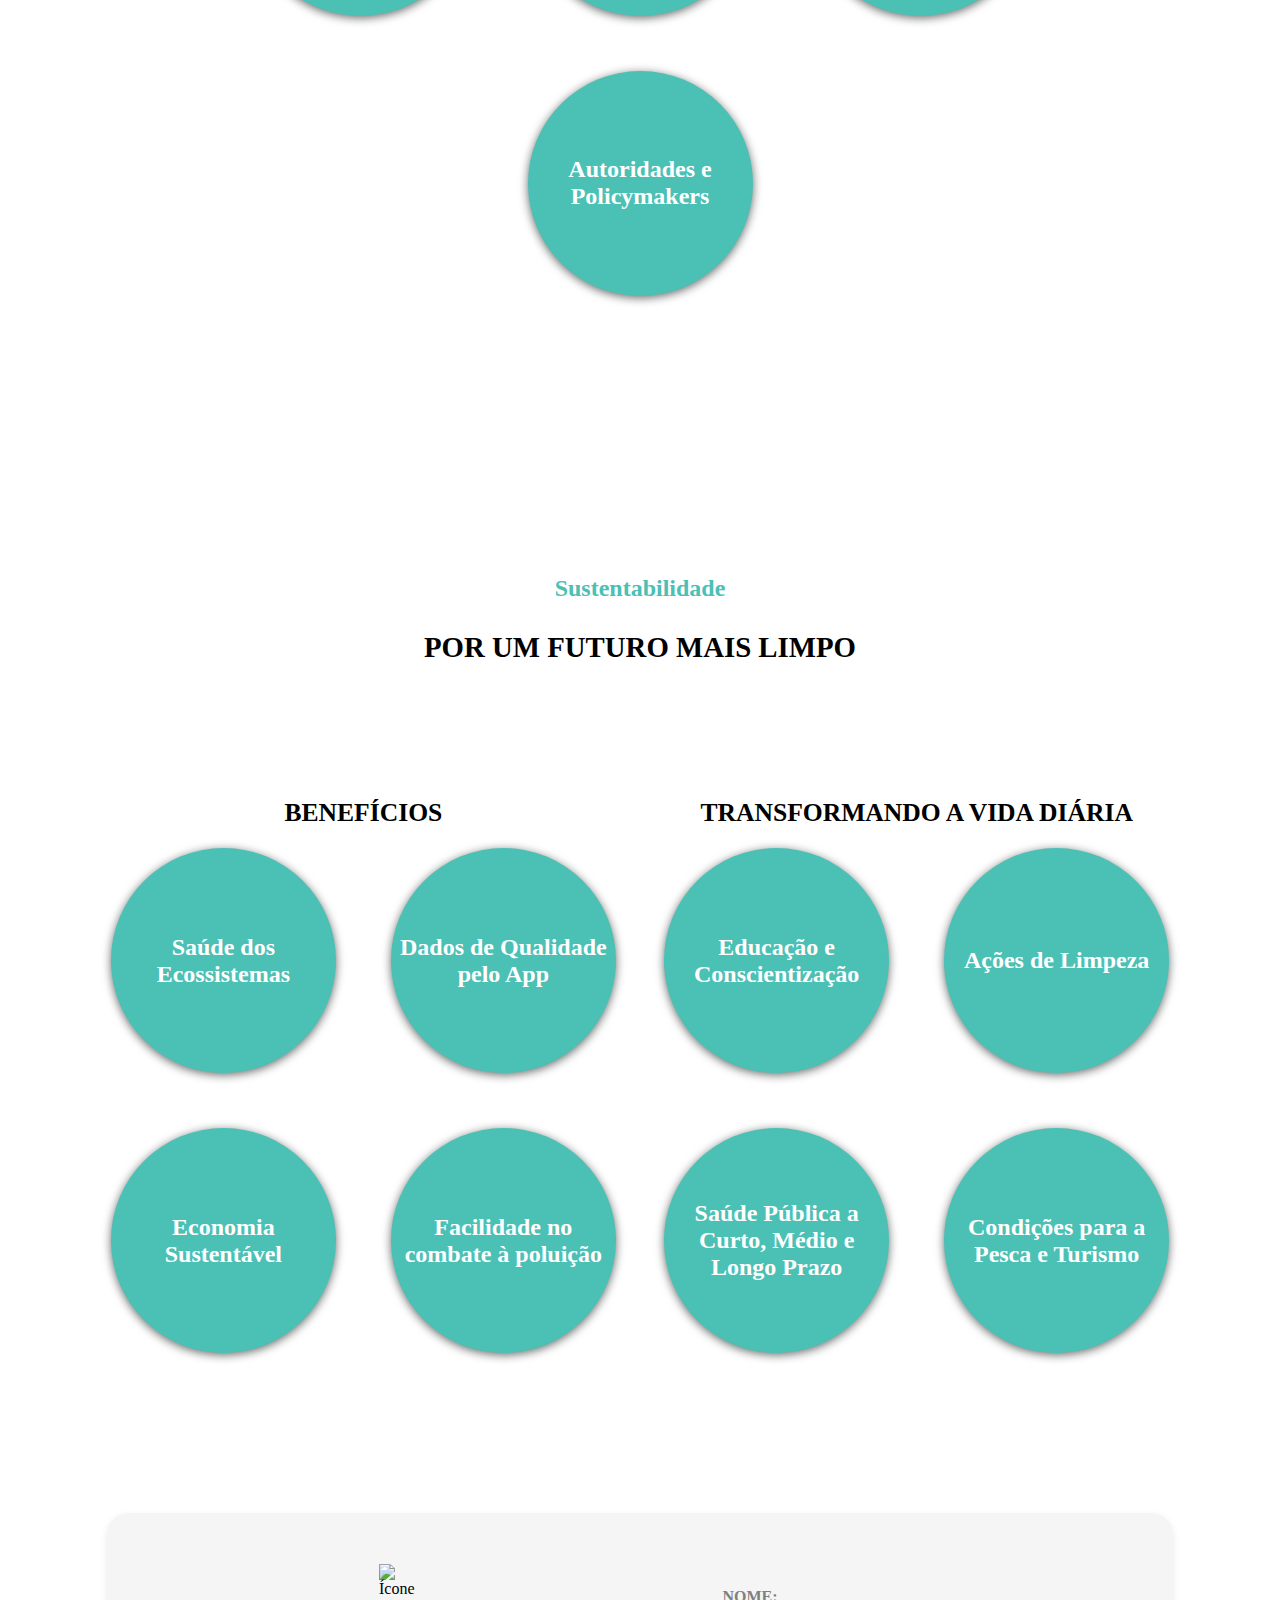
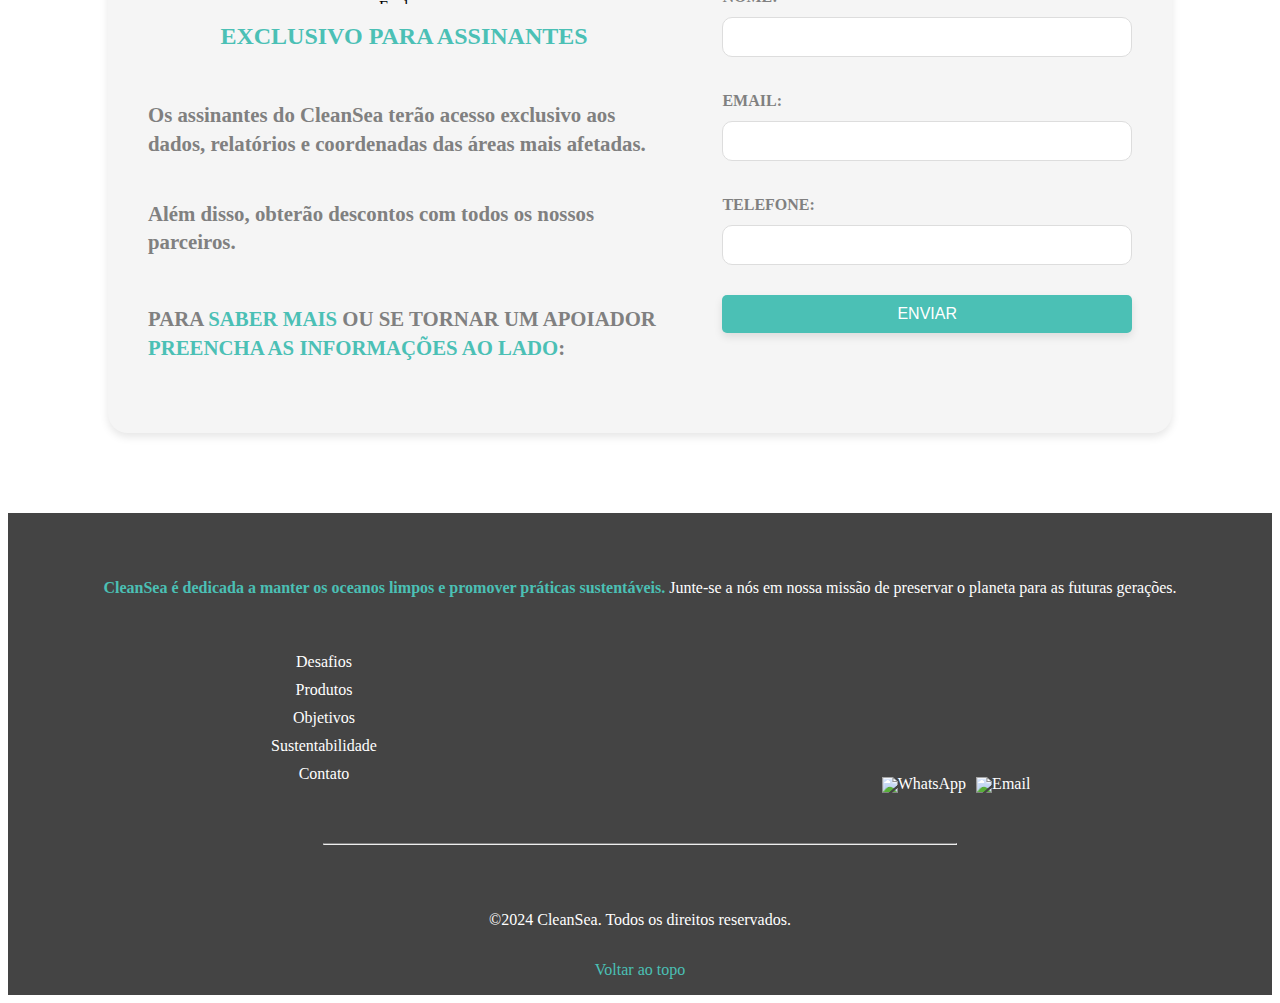
==== commit bd6b2eb9: "links atualizados em tudo" ====
--- a/src/pages/home/index.html
+++ b/src/pages/home/index.html
@@ -6,8 +6,8 @@
     <title>CleanSea</title>
 
     <link rel="stylesheet" href="index.css">
-    <link rel="stylesheet" href="/public/css/global.css">
-    <link rel="stylesheet" href="/public/css/fonts.css">
+    <link rel="stylesheet" href="public/css/global.css">
+    <link rel="stylesheet" href="public/css/fonts.css">
 
 
 </head>
@@ -18,7 +18,7 @@
         <div class="header__container">
             <nav id="navbar">
                 <div class="nav__image">
-                    <img class="nav-logo"  src="/public/assets/images/logotipo-cleanSea.svg" alt="Logotipo da CleanSea">
+                    <img class="nav-logo"  src="public/assets/images/logotipo-cleanSea.svg" alt="Logotipo da CleanSea">
                 </div>
                     
                 <ul id="nav__list">
@@ -85,9 +85,9 @@
 
                         <div class="carousel">
                             <div class="desafios__image carousel__images">
-                                <img src="/public/assets/images/microplasticos.jpg" alt="Imagem 1 de microplásticos">
-                                <img src="/public/assets/images/microplastic.jpg" alt="Imagem 2 de microplásticos">
-                                <img src="/public/assets/images/microplast.jpg" alt="Imagem 3 de microplásticos">
+                                <img src="public/assets/images/microplasticos.jpg" alt="Imagem 1 de microplásticos">
+                                <img src="public/assets/images/microplastic.jpg" alt="Imagem 2 de microplásticos">
+                                <img src="public/assets/images/microplast.jpg" alt="Imagem 3 de microplásticos">
                             </div>
                             <button class="carousel__button carousel__button--prev">&lt;</button>
                             <button class="carousel__button carousel__button--next">&gt;</button>
@@ -123,13 +123,13 @@
                                     <p>Equipadas com <span class="highlight">sensores</span>, <span class="highlight">paineis solares para a autossuficiente</span> e <span class="highlight">sistemas de comunicação</span>, as <span class="highlight">boias inteligentes</span> transmitem dados em tempo real para nossa central de monitoramento.</p>
                                 </div>
                                 <div class="produtos__informations-image">
-                                    <img src="/public/assets/images/boia-flutuante.svg" alt="Ícone de uma Boia Flutuante e Inteligente">
-                                </div>
-                            </div>
-            
-                            <div class="produtos__informations-item">
-                                <div class="produtos__informations-image">
-                                    <img src="/public/assets/images/sensor-de-fluorescencia.svg" alt="Ícone de um Sensor de Fluorescência">
+                                    <img src="public/assets/images/boia-flutuante.svg" alt="Ícone de uma Boia Flutuante e Inteligente">
+                                </div>
+                            </div>
+            
+                            <div class="produtos__informations-item">
+                                <div class="produtos__informations-image">
+                                    <img src="public/assets/images/sensor-de-fluorescencia.svg" alt="Ícone de um Sensor de Fluorescência">
                                 </div>
                                 <div class="produtos__informations-text">
                                     <h4>2. SENSORES DE FLUORESCÊNCIA</h4>
@@ -143,13 +143,13 @@
                                     <p>Todos os <span class="highlight">dados coletados</span> pelos sensores e boias são <span class="highlight">armazenados e processados</span> em uma plataforma de dados em nuvem. Esta plataforma permite análises detalhadas e relatórios que ajudam na tomada de decisões e na formulação de políticas ambientais eficazes.</p>
                                 </div>
                                 <div class="produtos__informations-image">
-                                    <img src="/public/assets/images/nuvem-de-computacao.svg" alt="Ícone de uma Nuvem de Computação">
-                                </div>
-                            </div>
-            
-                            <div class="produtos__informations-item">
-                                <div class="produtos__informations-image">
-                                    <img src="/public/assets/images/aplicativo-do-projeto.svg" alt="Ícone de um Celular com o Aplicativo do Projeto">
+                                    <img src="public/assets/images/nuvem-de-computacao.svg" alt="Ícone de uma Nuvem de Computação">
+                                </div>
+                            </div>
+            
+                            <div class="produtos__informations-item">
+                                <div class="produtos__informations-image">
+                                    <img src="public/assets/images/aplicativo-do-projeto.svg" alt="Ícone de um Celular com o Aplicativo do Projeto">
                                 </div>
                                 <div class="produtos__informations-text">
                                     <h4>4. APLICATIVO "CLEANSEA"</h4>
@@ -163,7 +163,7 @@
                                     <p>Toda as análises dos dados coletados, serão realizadas e melhoradas por uma <span class="highlight">inteligência artificial</span>, tornando os resultados mais precisos e aperfeiçoados.</p>
                                 </div>
                                 <div class="produtos__informations-image">
-                                    <img src="/public/assets/images/inteligencia-artificial.svg" alt="Ícone de uma Inteligencia Artificial">
+                                    <img src="public/assets/images/inteligencia-artificial.svg" alt="Ícone de uma Inteligencia Artificial">
                                 </div>
                             </div>
                         </div>
@@ -186,19 +186,19 @@
 
                     <div class="objetivos__content">
                         <div class="objetivo__text">
-                            <p class="objetivo-title"><span class="icone__correto"><img src="/public/assets/images/assinale-dentro-do-circulo.svg" alt="Icone de Correto"></span> Mapear e Monitorar</p>
+                            <p class="objetivo-title"><span class="icone__correto"><img src="public/assets/images/assinale-dentro-do-circulo.svg" alt="Icone de Correto"></span> Mapear e Monitorar</p>
 
                             <p class="objetivo-description">Implementar uma rede de sensores ao longo das costas brasileiras.</p>
                         </div>
 
                         <div class="objetivo__text">
-                            <p class="objetivo-title"><span class="icone__correto"><img src="/public/assets/images/assinale-dentro-do-circulo.svg" alt="Icone de Correto"></span> Dados Acessíveis</p>
+                            <p class="objetivo-title"><span class="icone__correto"><img src="public/assets/images/assinale-dentro-do-circulo.svg" alt="Icone de Correto"></span> Dados Acessíveis</p>
 
                             <p class="objetivo-description">Fornecer acesso a dados em tempo real sobre a poluição por microplásticos.</p>
                         </div>
                         
                         <div class="objetivo__text">
-                            <p class="objetivo-title"><span class="icone__correto"><img src="/public/assets/images/assinale-dentro-do-circulo.svg" alt="Icone de Correto"></span> Engajamento Comunitário</p>
+                            <p class="objetivo-title"><span class="icone__correto"><img src="public/assets/images/assinale-dentro-do-circulo.svg" alt="Icone de Correto"></span> Engajamento Comunitário</p>
 
                             <p class="objetivo-description">Conscientizar e gerar movimentos de ação comunitária para reduzir o uso de plásticos e o descarte indevido.</p>
                         </div>
@@ -255,7 +255,7 @@
                 <div class="section__contato__container">
                     <div class="contato__content-texts">
                         <div class="contato__title">
-                            <img src="/public/assets/images/coroa.svg" alt="Ícone Exclusivo para Assinantes">
+                            <img src="public/assets/images/coroa.svg" alt="Ícone Exclusivo para Assinantes">
                             <h2 class="contato-title">EXCLUSIVO PARA ASSINANTES</h2>
                         </div>
                         <p class="contato-text">
@@ -319,10 +319,10 @@
                 <div class="footer__social">
                     <div class="footer__social__icons">
                         <a href="#">
-                            <img src="/public/assets/images/whatsapp-icone.svg" alt="WhatsApp">
+                            <img src="public/assets/images/whatsapp-icone.svg" alt="WhatsApp">
                         </a>
                         <a href="mailto:cleansea@gmail.com">
-                            <img src="/public/assets/images/e-mail-icone.svg" alt="Email">
+                            <img src="public/assets/images/e-mail-icone.svg" alt="Email">
                         </a>
                     </div>
                 </div>
@@ -337,7 +337,7 @@
         </div>
     </footer>
 
-    <script src="/public/javascript/script.js"></script>
+    <script src="public/javascript/script.js"></script>
 </body>
 
 </html>--- a/src/pages/home/index.css
+++ b/src/pages/home/index.css
@@ -86,7 +86,7 @@
 .header__container {
     width: 100%;
     height: 850px;
-    background-image: url(/public/assets/images/header__banner-image-sea.jpg);
+    background-image: url(public/assets/images/header__banner-image-sea.jpg);
     background-size: cover;
     background-position: center; 
     background-repeat: no-repeat; 
